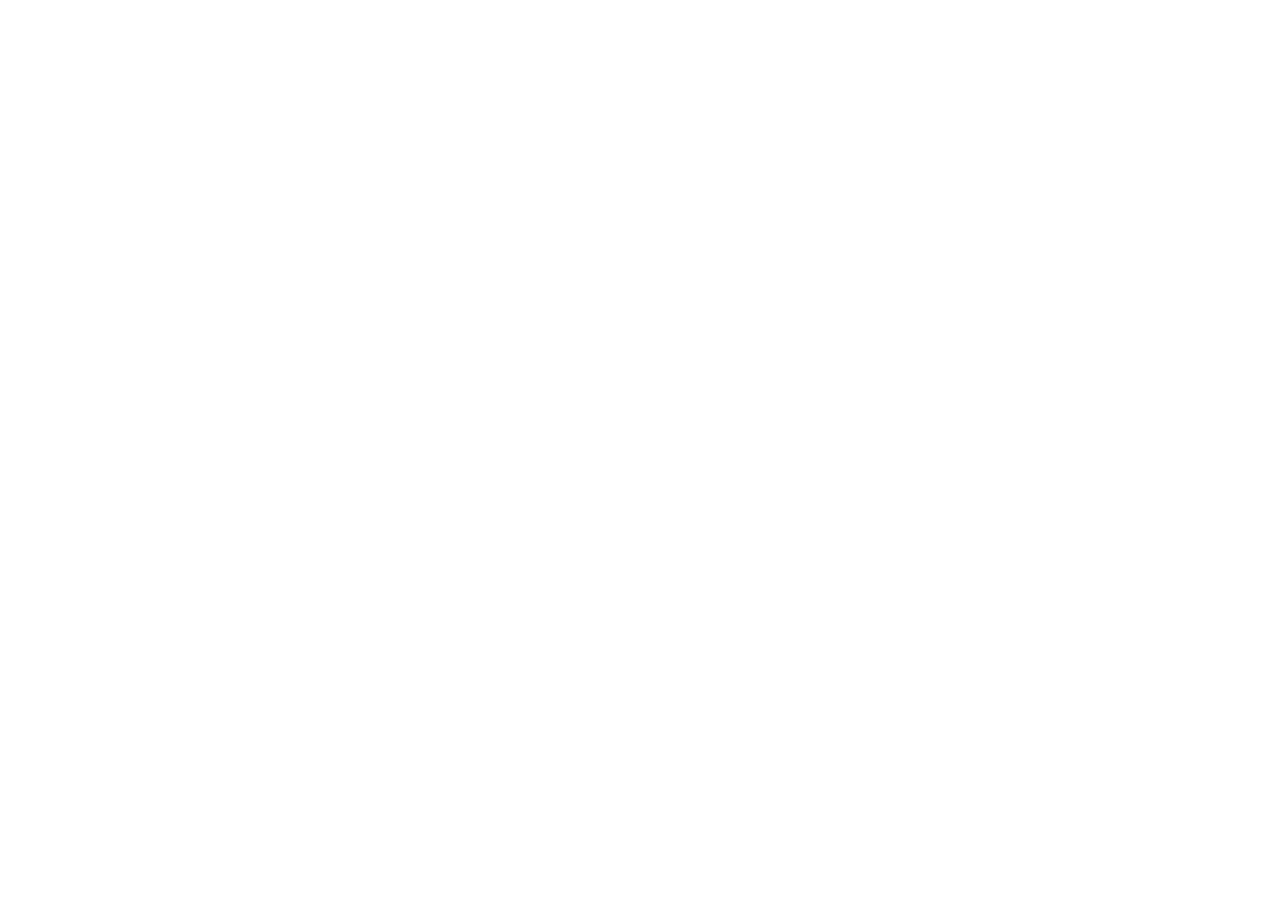
==== index.html @ f035b3a7 "adding initial files" ====
<!DOCTYPE html>
<html lang="pt-BR">
<head>
    <meta charset="UTF-8">
    <meta name="viewport" content="width=device-width, initial-scale=1.0">

    <title>Clínica Estética - Buritis, Belo Horizonte | Espaço Beleza Buritis</title>
    <meta name="description" content="Clínica Estética no Buritis, Belo Horizonte. Limpeza de pele, drenagem linfática, microagulhamento e mais. Agende pelo Whatsapp: (31) 91234-5678">
    <meta name="robots" content="index, follow">
    <link rel="canonical" href="https://danielfprocha.github.io/site-clinica/">

    <meta property="og:title" content="Clínica Estética - Buritis, Belo Horizonte | Espaço Beleza Buritis">
    <meta property="og:description" content="Clínica Estética no Buritis, Belo Horizonte. Tratamentos estéticos faciais e corporais com excelência. Agende pelo Whatsapp: (31) 91234-5678.">
    <meta property="og:image" content="https://danielfprocha.github.io/site-clinica/og-image.jpg">
    <meta property="og:url" content="https://danielfprocha.github.io/site-clinica/">
    <meta property="og:type" content="website">
    <meta property="og:locale" content="pt_BR">

    <script type="application/ld+json">
        {
            "@context": "https://schema.org",
            "@type": "BeautySalon",
            "name": "Espaço Beleza Buritis",
            "description": "Clínica Estética no Buritis",
            "url": "https://danielfprocha.github.io/site-clinica/",
            "telephone": "+5531912345678",
            "priceRange": "$$",
            "image": "https://danielfprocha.github.io/site-costureira/og-image.jpg",
            "address": {
            "@type": "PostalAddress",
            "streetAddress": "Av. Professor Mário Werneck, 1685",
            "addressLocality": "Belo Horizonte",
            "addressRegion": "MG",
            "postalCode": "30455-610",
            "addressCountry": "BR"
            },
            "geo": {
            "@type": "GeoCoordinates",
            "latitude": -19.969974157436212,
            "longitude": -43.964984991623794
            },
            "openingHoursSpecification": [
            {
                "@type": "OpeningHoursSpecification",
                "dayOfWeek": ["Monday","Tuesday","Wednesday","Thursday","Friday"],
                "opens": "09:00",
                "closes": "18:00"
            },
            {
                "@type": "OpeningHoursSpecification",
                "dayOfWeek": ["Saturday"],
                "opens": "09:00",
                "closes": "13:00"
            }
            ],
            "areaServed": {
            "@type": "Place",
            "name": "Buritis, Belo Horizonte, MG"
            },
            "serviceType": ["Fazer Bainha", "Remendar", "Apertar/Alargar", "Trocar Zíper"]
        }
    </script>

    <link rel="stylesheet" href="./css/style.css">
    <link rel="shortcut icon" href="images/geral/favicon-site-costureira.png" type="image/x-icon">
</head>
<body>
    
</body>
</html>
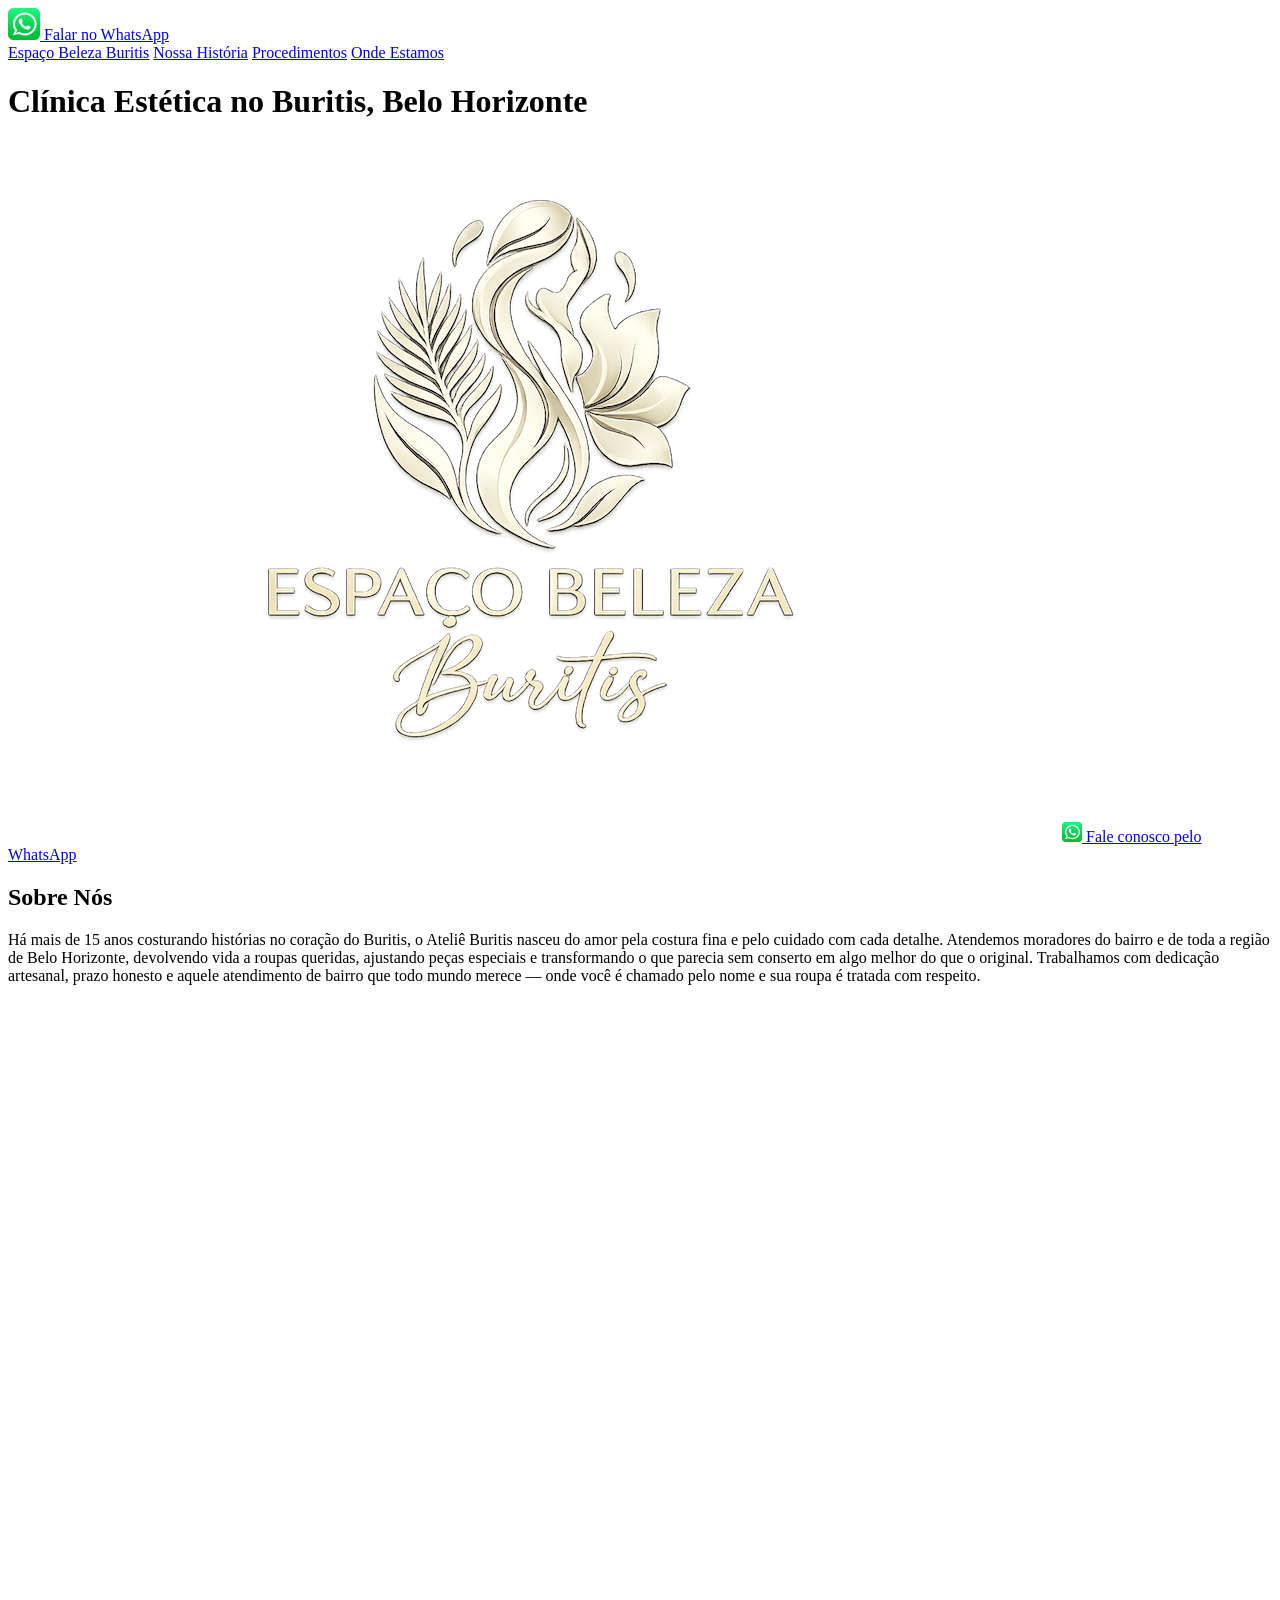
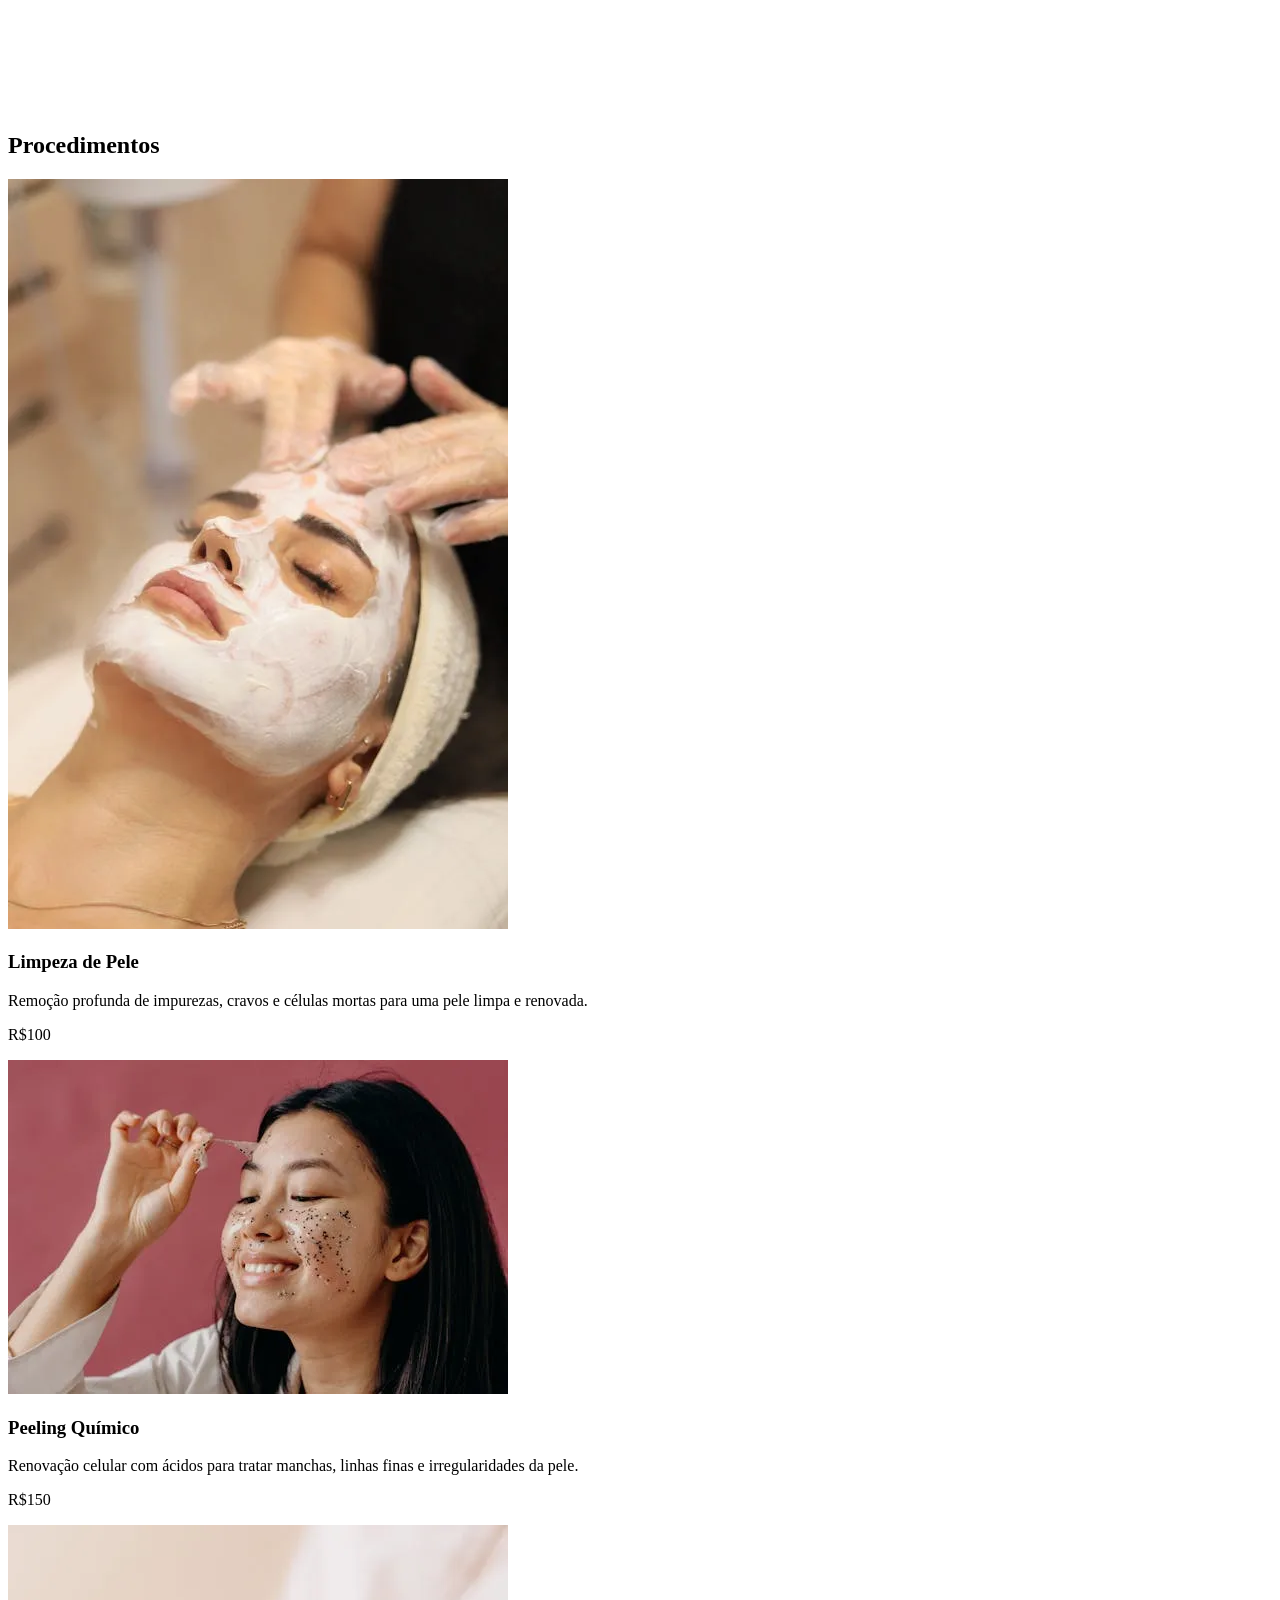
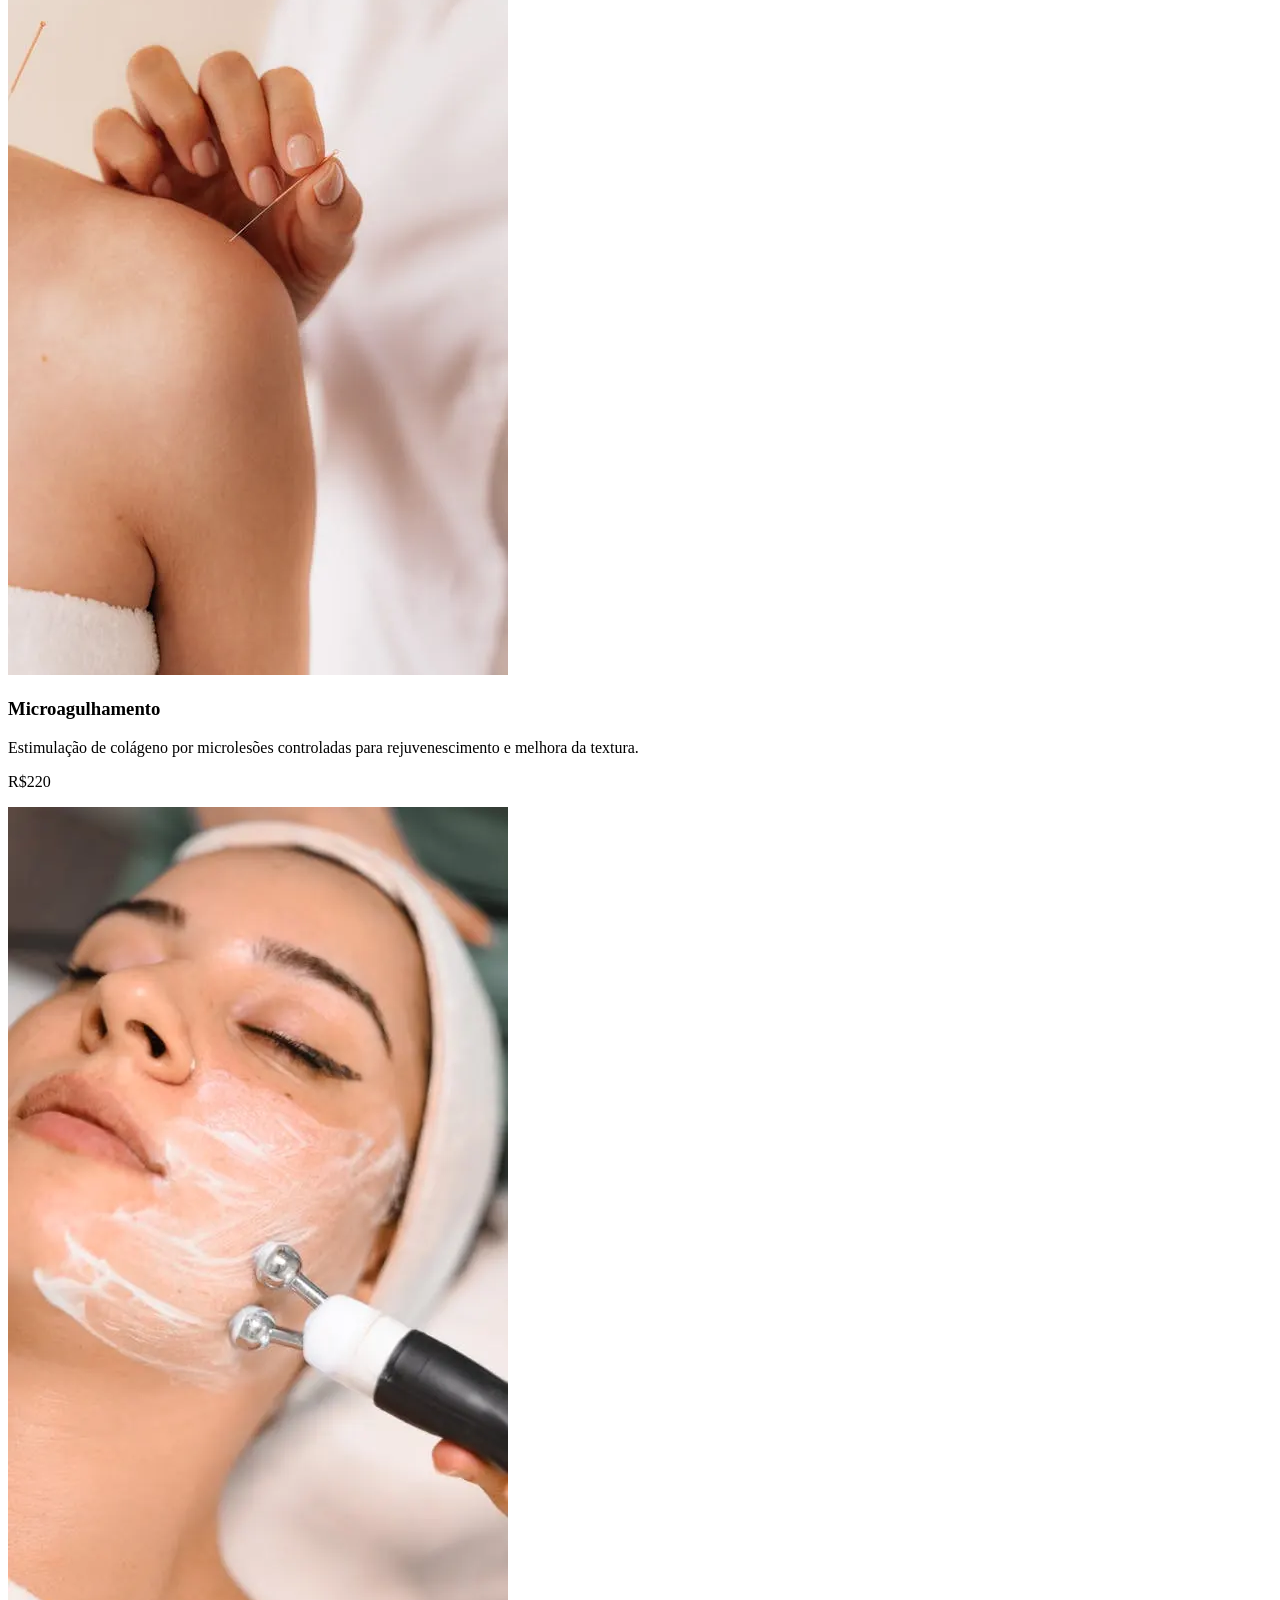
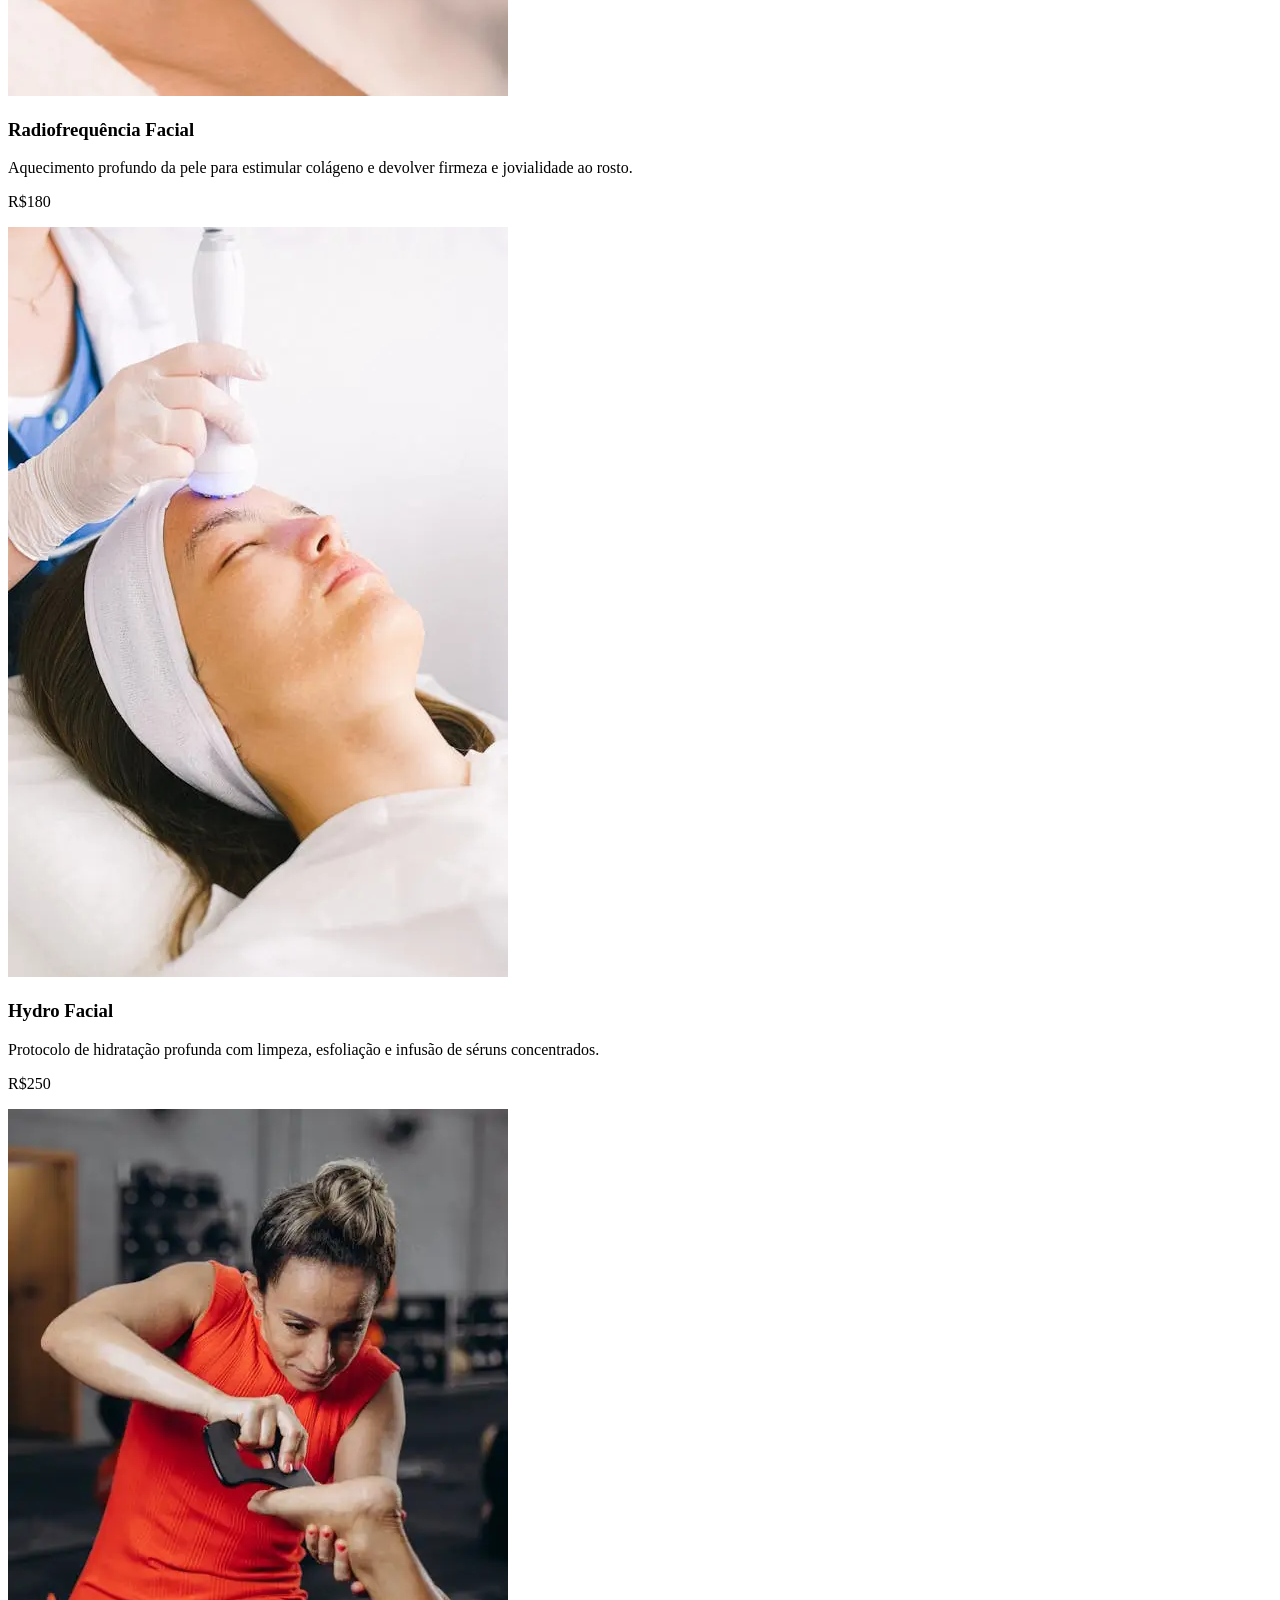
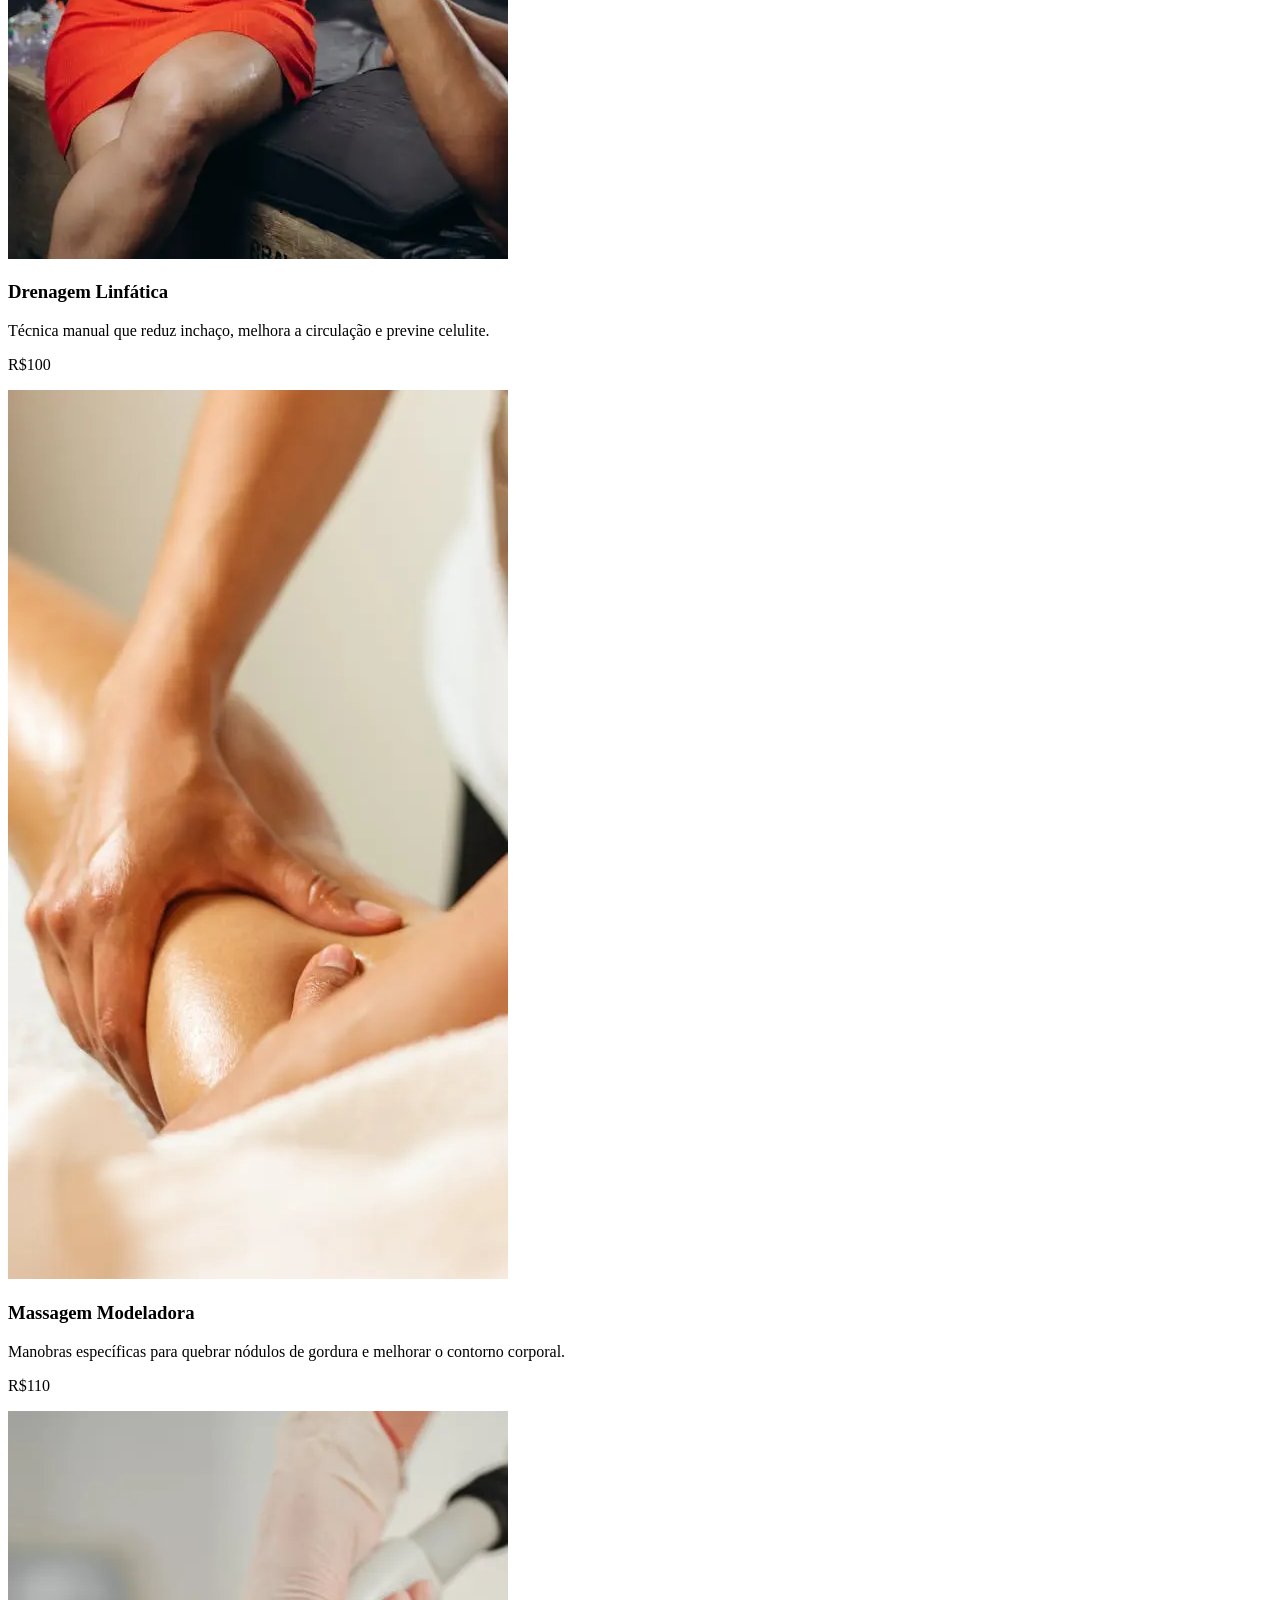
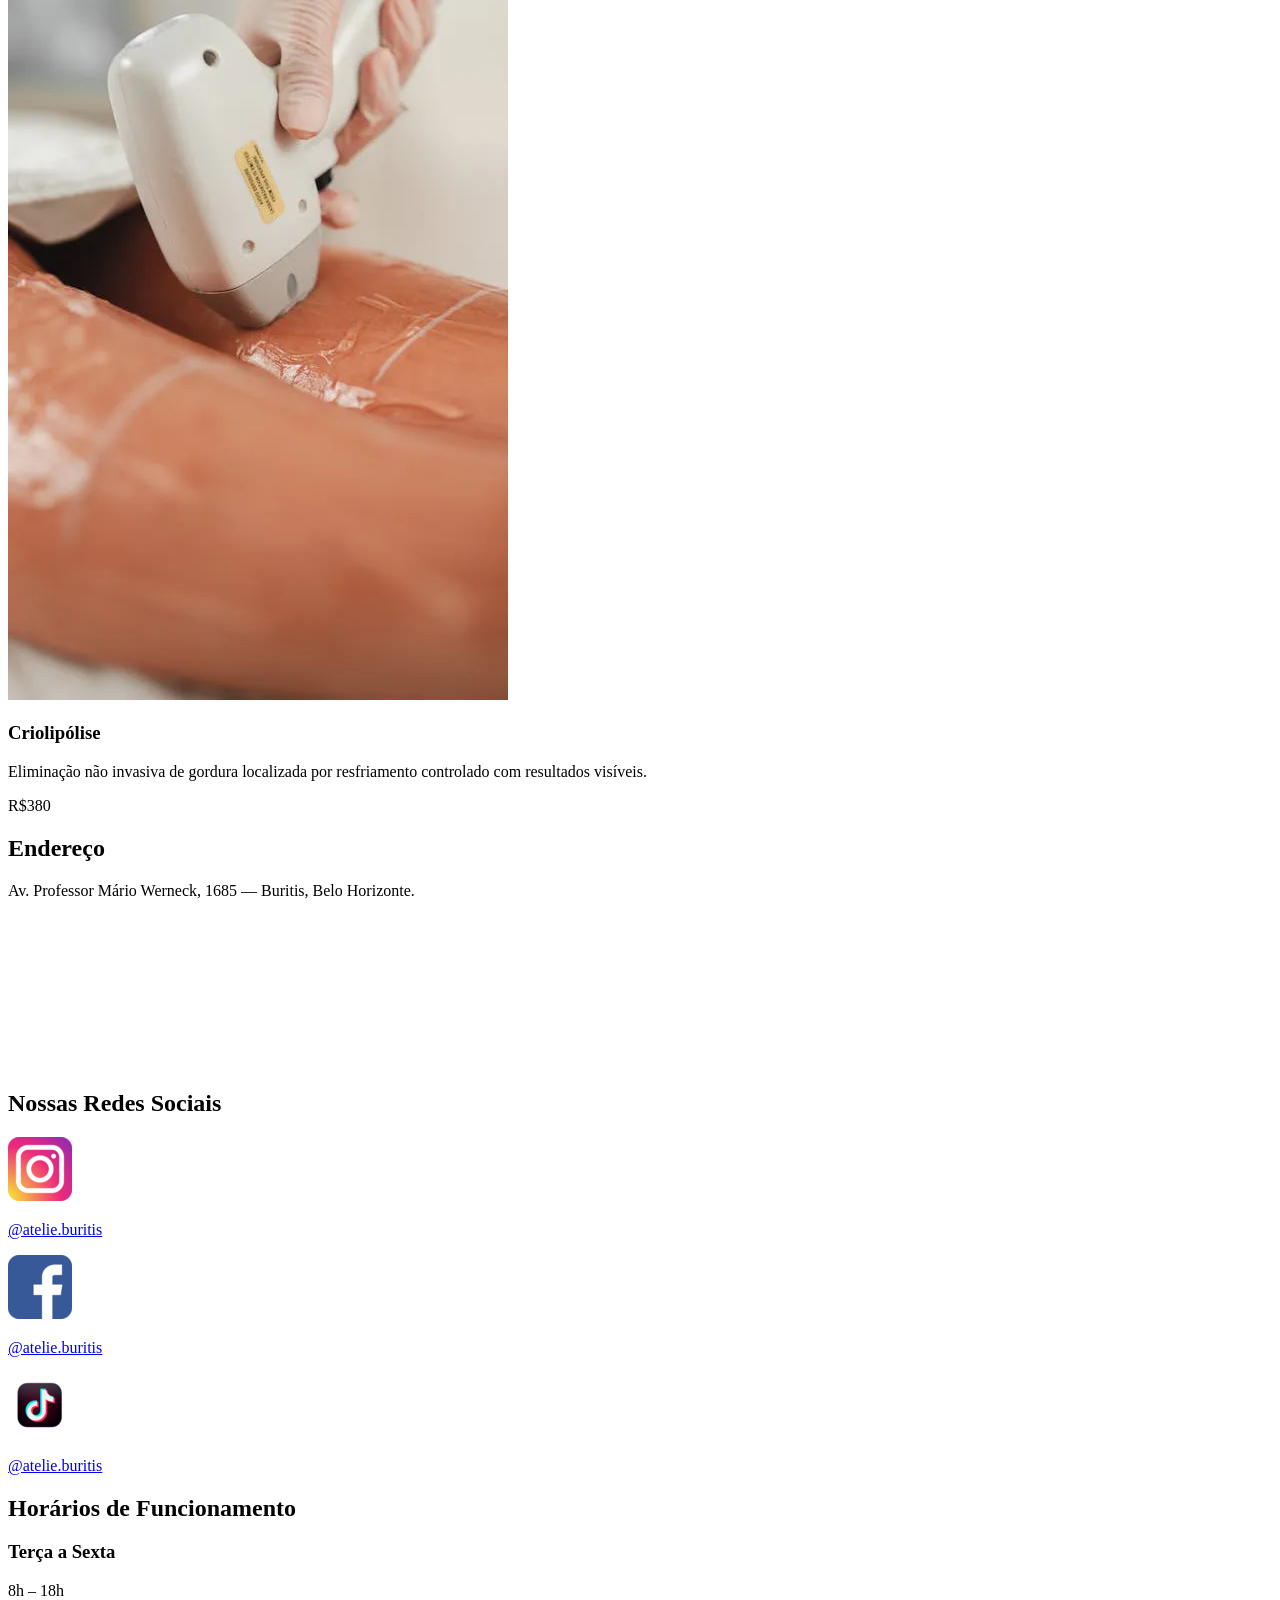
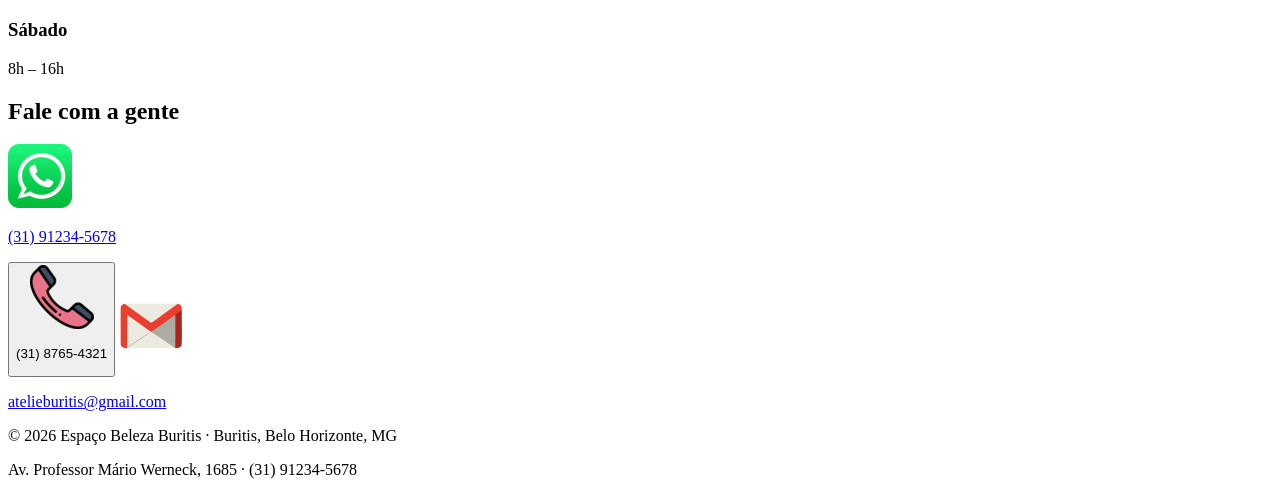
==== commit bc826eb8: "adding scructural HTML and CSS colors, fonts, shadows and borders" ====
--- a/index.html
+++ b/index.html
@@ -25,7 +25,7 @@
             "url": "https://danielfprocha.github.io/site-clinica/",
             "telephone": "+5531912345678",
             "priceRange": "$$",
-            "image": "https://danielfprocha.github.io/site-costureira/og-image.jpg",
+            "image": "https://danielfprocha.github.io/site-clinica/og-image.jpg",
             "address": {
             "@type": "PostalAddress",
             "streetAddress": "Av. Professor Mário Werneck, 1685",
@@ -42,29 +42,234 @@
             "openingHoursSpecification": [
             {
                 "@type": "OpeningHoursSpecification",
-                "dayOfWeek": ["Monday","Tuesday","Wednesday","Thursday","Friday"],
-                "opens": "09:00",
+                "dayOfWeek": ["Tuesday","Wednesday","Thursday","Friday"],
+                "opens": "08:00",
                 "closes": "18:00"
             },
             {
                 "@type": "OpeningHoursSpecification",
                 "dayOfWeek": ["Saturday"],
-                "opens": "09:00",
-                "closes": "13:00"
+                "opens": "08:00",
+                "closes": "16:00"
             }
             ],
             "areaServed": {
             "@type": "Place",
             "name": "Buritis, Belo Horizonte, MG"
             },
-            "serviceType": ["Fazer Bainha", "Remendar", "Apertar/Alargar", "Trocar Zíper"]
+            "serviceType": ["Limpeza de Pele", "Peeling Químico", "Microagulhamento", "Radiofrequência Facial", "Hydra Facial", "Drenagem Linfática", "Massagem Modeladora", "Criolipólise"]
         }
     </script>
 
     <link rel="stylesheet" href="./css/style.css">
-    <link rel="shortcut icon" href="images/geral/favicon-site-costureira.png" type="image/x-icon">
+    <link rel="shortcut icon" href="images/geral/favicon-site-clinica.png" type="image/x-icon">
 </head>
 <body>
-    
+    <!-- Botão whatsapp fixo -->
+    <a class="whatsapp-float" href="https://wa.me/5531912345678?text=Olá%2C%20vim%20pelo%20site!" target="_blank" rel="noopener noreferrer" aria-label="Mandar mensagem pelo WhatsApp">
+        <img src="images/geral/icone-whatsapp.png" alt="WhatsApp" width="32" height="32">
+        Falar no WhatsApp
+    </a>
+
+    <!-- Navegação fixa -->
+    <nav>
+        <span><a href="#">Espaço Beleza Buritis</a></span>
+        <a href="#sobre" id="historia" class="link-nav">Nossa História</a>
+        <a href="#servicos" class="link-nav">Procedimentos</a>
+        <a href="#localizacao" class="link-nav">Onde Estamos</a>
+    </nav>
+
+    <!-- 1. Hero -->
+    <header>
+        <h1>Clínica Estética no Buritis, Belo Horizonte</h1>
+        <img src="images/geral/logo-clinica.png" alt="Logo da clínica Espaço Beleza Buritis" width="1050" height="700">
+        <a class="header-whatsapp" href="https://wa.me/5531912345678?text=Olá%2C%20vim%20pelo%20site!" target="_blank" rel="noopener noreferrer">
+            <img src="images/geral/icone-whatsapp.png" alt="Ícone Whatsapp" width="20" height="20">
+            Fale conosco pelo WhatsApp
+        </a>
+    </header>
+
+    <main>
+        <!-- 2. Sobre nós -->
+        <section id="sobre">
+            <h2>Sobre Nós</h2>
+            <p>Há mais de 15 anos costurando histórias no coração do Buritis, o Ateliê Buritis nasceu do amor pela costura fina e pelo cuidado com cada detalhe. Atendemos moradores do bairro e de toda a região de Belo Horizonte, devolvendo vida a roupas queridas, ajustando peças especiais e transformando o que parecia sem conserto em algo melhor do que o original. Trabalhamos com dedicação artesanal, prazo honesto e aquele atendimento de bairro que todo mundo merece — onde você é chamado pelo nome e sua roupa é tratada com respeito.</p>
+
+            <!-- Vídeo -->
+            <div style="padding:56.25% 0 0 0;position:relative;"><iframe src="https://player.vimeo.com/video/1191357881?badge=0&amp;autopause=0&amp;player_id=0&amp;app_id=58479&amp;muted=1" frameborder="0" allow="autoplay; fullscreen; picture-in-picture; clipboard-write; encrypted-media; web-share" referrerpolicy="strict-origin-when-cross-origin" style="position:absolute;top:0;left:0;width:100%;height:100%;" title="Espaço Beleza Buritis - Conheça nossa clínica!"></iframe></div><script src="https://player.vimeo.com/api/player.js"></script>
+
+            <!-- Imagens -->
+            
+        </section>
+
+        <!-- 3. Procedimentos -->
+        <section id="procedimentos">
+            <div id="procedimentos-box">
+                <h2>Procedimentos</h2>
+                <div id="procedimentos-grid">
+                    <!-- Procedimento 1 -->
+                    <div class="procedimento">
+                        <img src="images/servicos/limpeza-de-pele.webp" alt="Procedimento de limpeza de pele" width="500" height="750" loading="lazy">
+                        <div class="procedimento-conteudo">
+                            <h3>Limpeza de Pele</h3>
+                            <p>Remoção profunda de impurezas, cravos e células mortas para uma pele limpa e renovada.</p>
+                            <p>R$100</p>
+                        </div>
+                    </div>
+
+                    <!-- Procedimento 2 -->
+                    <div class="procedimento">
+                        <img src="images/servicos/peeling.webp" alt="Procedimento de peeling químico" width="500" height="334" loading="lazy">
+                        <div class="procedimento-conteudo">
+                            <h3>Peeling Químico</h3>
+                            <p>Renovação celular com ácidos para tratar manchas, linhas finas e irregularidades da pele.</p>
+                            <p>R$150</p>
+                        </div>
+                    </div>
+
+                    <!-- Procedimento 3 -->
+                    <div class="procedimento">
+                        <img src="images/servicos/microagulhamento.webp" alt="Procedimento de microagulhamento" width="500" height="750" loading="lazy">
+                        <div class="procedimento-conteudo">
+                            <h3>Microagulhamento</h3>
+                            <p>Estimulação de colágeno por microlesões controladas para rejuvenescimento e melhora da textura.</p>
+                            <p>R$220</p>
+                        </div>
+                    </div>
+
+                    <!-- Procedimento 4 -->
+                    <div class="procedimento">
+                        <img src="images/servicos/radiofrequencia-facial.webp" alt="Procedimento de radiofrequência facial" width="500" height="889" loading="lazy">
+                        <div class="procedimento-conteudo">
+                            <h3>Radiofrequência Facial</h3>
+                            <p>Aquecimento profundo da pele para estimular colágeno e devolver firmeza e jovialidade ao rosto.</p>
+                            <p>R$180</p>
+                        </div>
+                    </div>
+
+                    <!-- Procedimento 5 -->
+                    <div class="procedimento">
+                        <img src="images/servicos/hydra-facial.webp" alt="Procedimento de hydra facial" width="500" height="750" loading="lazy">
+                        <div class="procedimento-conteudo">
+                            <h3>Hydro Facial</h3>
+                            <p>Protocolo de hidratação profunda com limpeza, esfoliação e infusão de séruns concentrados.</p>
+                            <p>R$250</p>
+                        </div>
+                    </div>
+
+                    <!-- Procedimento 6 -->
+                    <div class="procedimento">
+                        <img src="images/servicos/drenagem-linfatica.webp" alt="Procedimento de drenagem linfática" width="500" height="750" loading="lazy">
+                        <div class="procedimento-conteudo">
+                            <h3>Drenagem Linfática</h3>
+                            <p>Técnica manual que reduz inchaço, melhora a circulação e previne celulite.</p>
+                            <p>R$100</p>
+                        </div>
+                    </div>
+
+                    <!-- Procedimento 7 -->
+                    <div class="procedimento">
+                        <img src="images/servicos/massagem-modeladora.webp" alt="Procedimento de massagem modeladora" width="500" height="889" loading="lazy">
+                        <div class="procedimento-conteudo">
+                            <h3>Massagem Modeladora</h3>
+                            <p>Manobras específicas para quebrar nódulos de gordura e melhorar o contorno corporal.</p>
+                            <p>R$110</p>
+                        </div>
+                    </div>
+
+                    <!-- Procedimento 8 -->
+                    <div class="procedimento">
+                        <img src="images/servicos/criolipolise.webp" alt="Procedimento de criolipólise" width="500" height="889" loading="lazy">
+                        <div class="procedimento-conteudo">
+                            <h3>Criolipólise</h3>
+                            <p>Eliminação não invasiva de gordura localizada por resfriamento controlado com resultados visíveis.</p>
+                            <p>R$380</p>
+                        </div>
+                    </div>
+                </div>
+            </div>
+        </section>
+
+        <!-- 4. Localização + Horários + Contato + Redes Sociais -->
+        <section id="localizacao">
+            <div id="localizacao-grid">
+
+                <!-- Coluna Esquerda: Localização + Redes Sociais -->
+                <div id="coluna-esquerda">
+
+                    <!-- Localização -->
+                    <div id="endereco">
+                        <h2>Endereço</h2>
+                            <p>Av. Professor Mário Werneck, 1685 — Buritis, Belo Horizonte.</p>
+                            <iframe src="https://www.google.com/maps/embed?pb=!1m18!1m12!1m3!1d15000.049582396745!2d-43.972280600000005!3d-19.965980950000002!2m3!1f0!2f0!3f0!3m2!1i1024!2i768!4f13.1!3m3!1m2!1s0xa697ddc6218b83%3A0xa5b5ebb9c4d6cb64!2sUniBH%20-%20Campus%20Buritis!5e0!3m2!1spt-BR!2sbr!4v1777835594211!5m2!1spt-BR!2sbr" style="border:0;" allowfullscreen loading="lazy" referrerpolicy="no-referrer-when-downgrade" title="Localização do Ateliê Buritis no Google Maps"></iframe>
+                    </div>
+
+                    <!-- Redes Sociais -->
+                    <div id="redes-sociais">
+                        <h2>Nossas Redes Sociais</h2>
+                        <div id="redes-grid">
+                            <a href="https://www.instagram.com/instagram/" class="rede-item" target="_blank" rel="noopener noreferrer">
+                                <img src="images/geral/icone-instagram.png" alt="Ícone Instagram">
+                                <p>@atelie.buritis</p>
+                            </a>
+
+                            <a href="https://www.facebook.com/facebookBrasil" class="rede-item" target="_blank" rel="noopener noreferrer">
+                                <img src="images/geral/icone-facebook.png" alt="Ícone Facebook">
+                                <p>@atelie.buritis</p>
+                            </a>
+
+                            <a href="https://www.tiktok.com/@tiktok?lang=pt-BR" class="rede-item" target="_blank" rel="noopener noreferrer">
+                                <img src="images/geral/icone-tiktok.png" alt="Ícone Tiktok">
+                                <p>@atelie.buritis</p>
+                            </a>
+                        </div>
+                    </div>
+                </div>
+
+                <!-- Coluna Direita: Horários + Contato -->
+                <div id="coluna-direita">
+
+                    <!-- Horários -->
+                    <div id="horarios">
+                        <h2>Horários de Funcionamento</h2>
+                        <h3>Terça a Sexta</h3>
+                        <p>8h – 18h</p>
+                        <h3>Sábado</h3>
+                        <p>8h – 16h</p>
+                    </div>
+
+                    <!-- Contato -->
+                    <div id="contato">
+                        <h2>Fale com a gente</h2>
+                        <a href="https://wa.me/5531998119367?text=Olá%2C%20vim%20pelo%20site!" target="_blank" rel="noopener noreferrer" class="contato-item">
+                            <img src="images/geral/icone-whatsapp.png" alt="Ícone WhatsApp">
+                            <p>(31) 91234-5678</p>
+                        </a>
+
+                        <button class="contato-item" onclick="copiarTelefone(this)">
+                            <img src="images/geral/icone-telefone-fixo.png" alt="Ícone Telefone Fixo">
+                            <p>(31) 8765-4321</p>
+                        </button>
+
+                        <a href="mailto:atelieburitis@gmail.com" class="contato-item">
+                            <img src="images/geral/icone-gmail.png" alt="Ícone Gmail">
+                            <p>atelieburitis@gmail.com</p>
+                        </a>
+                    </div>
+                </div>
+            </div>
+        </section>
+
+        <!-- 5. Avaliações do Google -->
+        <section id="avaliacoes">
+
+        </section>
+    </main>
+
+    <!-- 6. Footer -->
+    <footer>
+        <p>© 2026 Espaço Beleza Buritis · Buritis, Belo Horizonte, MG</p>
+        <p>Av. Professor Mário Werneck, 1685 · (31) 91234-5678</p>
+    </footer>
 </body>
 </html>
--- a/css/style.css
+++ b/css/style.css
@@ -0,0 +1,39 @@
+@charset "UTF-8";
+
+@font-face {
+    font-family: 'Beauty Handwriting';
+    src: url(../fonts/BeautyHandwriting-Regular.woff2) format('woff2');
+    font-weight: normal;
+    font-style: normal;
+    font-display: swap;
+}
+
+@import url('https://fonts.googleapis.com/css2?family=Cormorant+Garamond:ital,wght@0,300..700;1,300..700&family=Cormorant+SC:wght@300;400;500;600;700&family=DM+Sans:ital,opsz,wght@0,9..40,100..1000;1,9..40,100..1000&display=swap');
+
+:root {
+    --cor-principal: #d4557f;
+    --cor-fundo-site: #faf7f5;
+    --cor-fundo-primario: #f2e9e8;
+    --cor-fundo-alternativo: #f4ede8;
+    --cor-texto-suave: #635f5e;
+    --cor-texto-forte: #171717;
+    --cor-hover: #3a3534;
+    --cor-active: #000;
+    --cor-div-hover: #f2e9e83f;
+    --cor-borda: #f2c1b6;
+    --cor-whatsapp: #25D366;
+    --cor-texto-whatsapp: #fff;
+
+    --fonte-arte: 'Beauty Handwriting', Times, serif;
+    --fonte-titulo: 'Cormorant Garamond', Georgia, serif;
+    --fonte-texto: 'DM Sans', Arial, sans-serif;
+
+    --sombra: 0 2px 16px rgba(44, 36, 22, 0.08);
+    --sombra-whatsapp: 0 4px 20px rgba(13, 212, 86, 0.35);
+
+    --borda-p: 7px;
+    --borda-m: 15px;
+    --borda-g: 25px;
+}
+
+
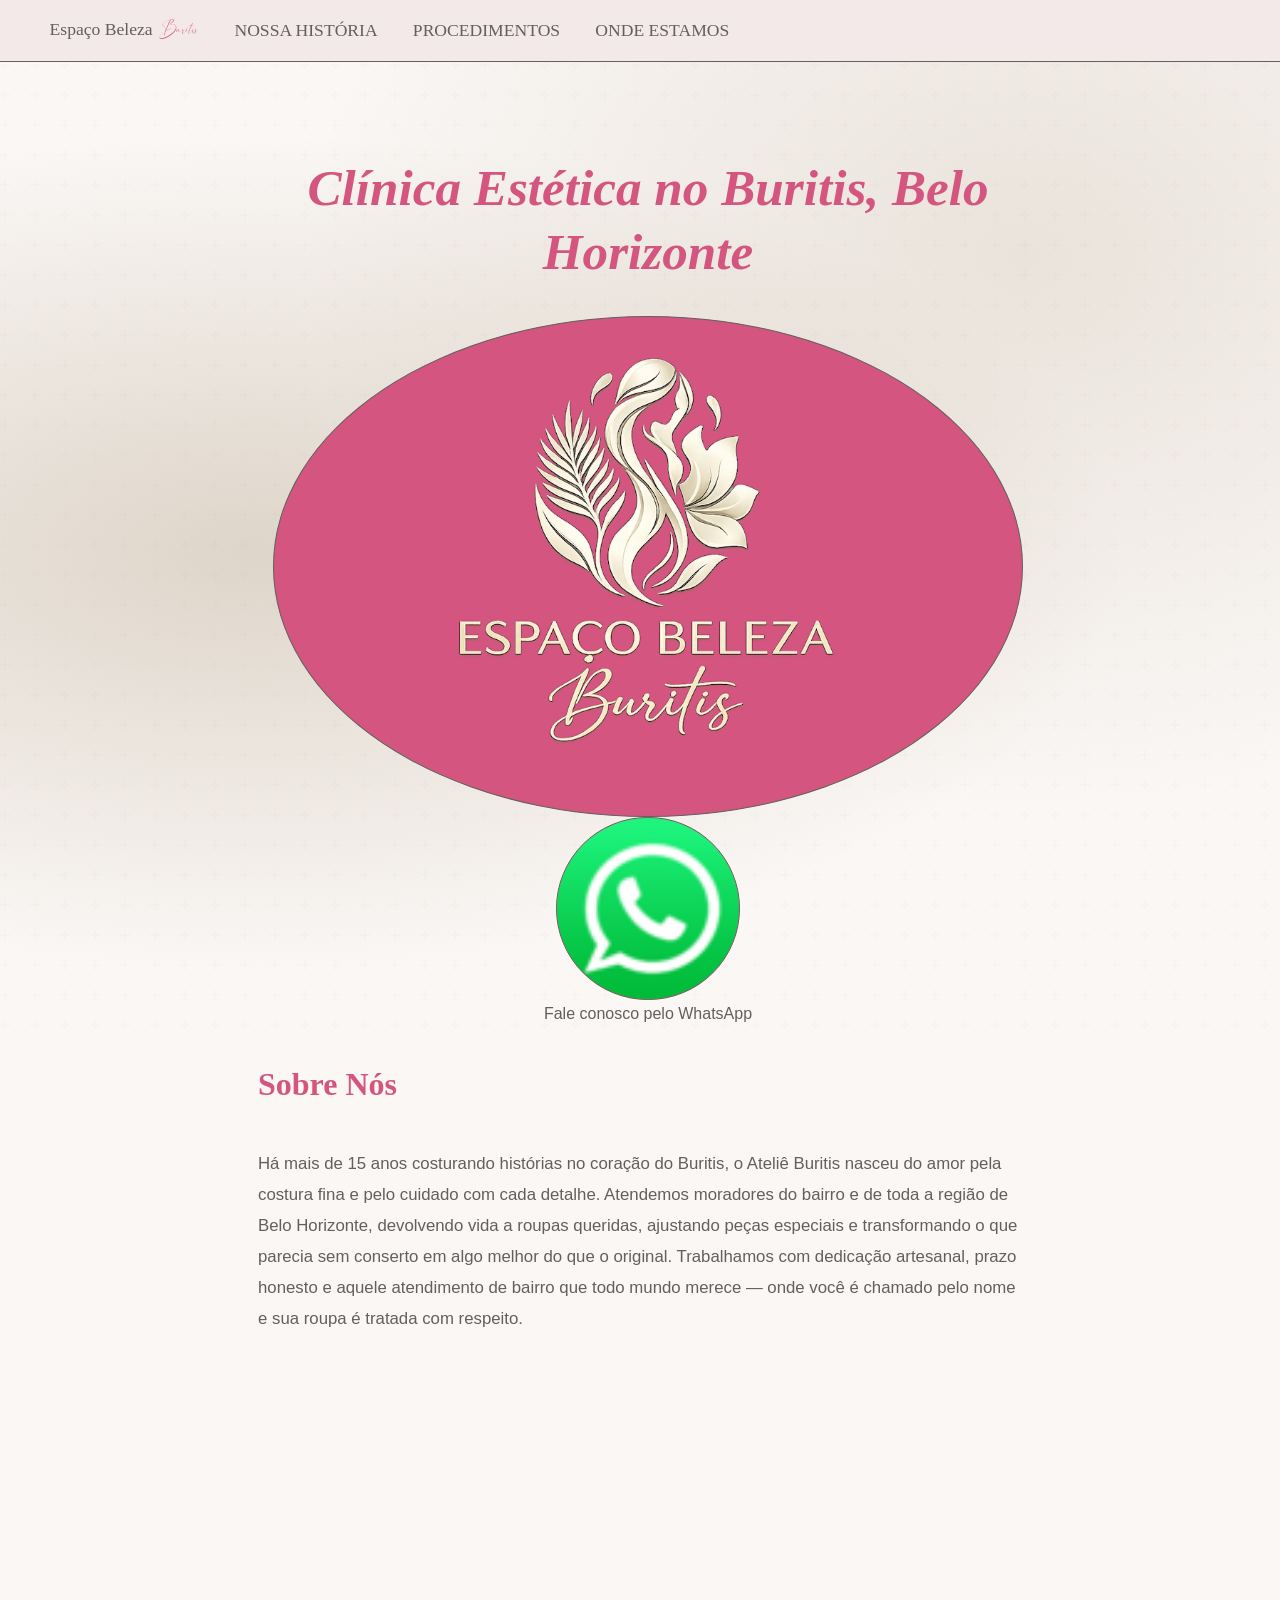
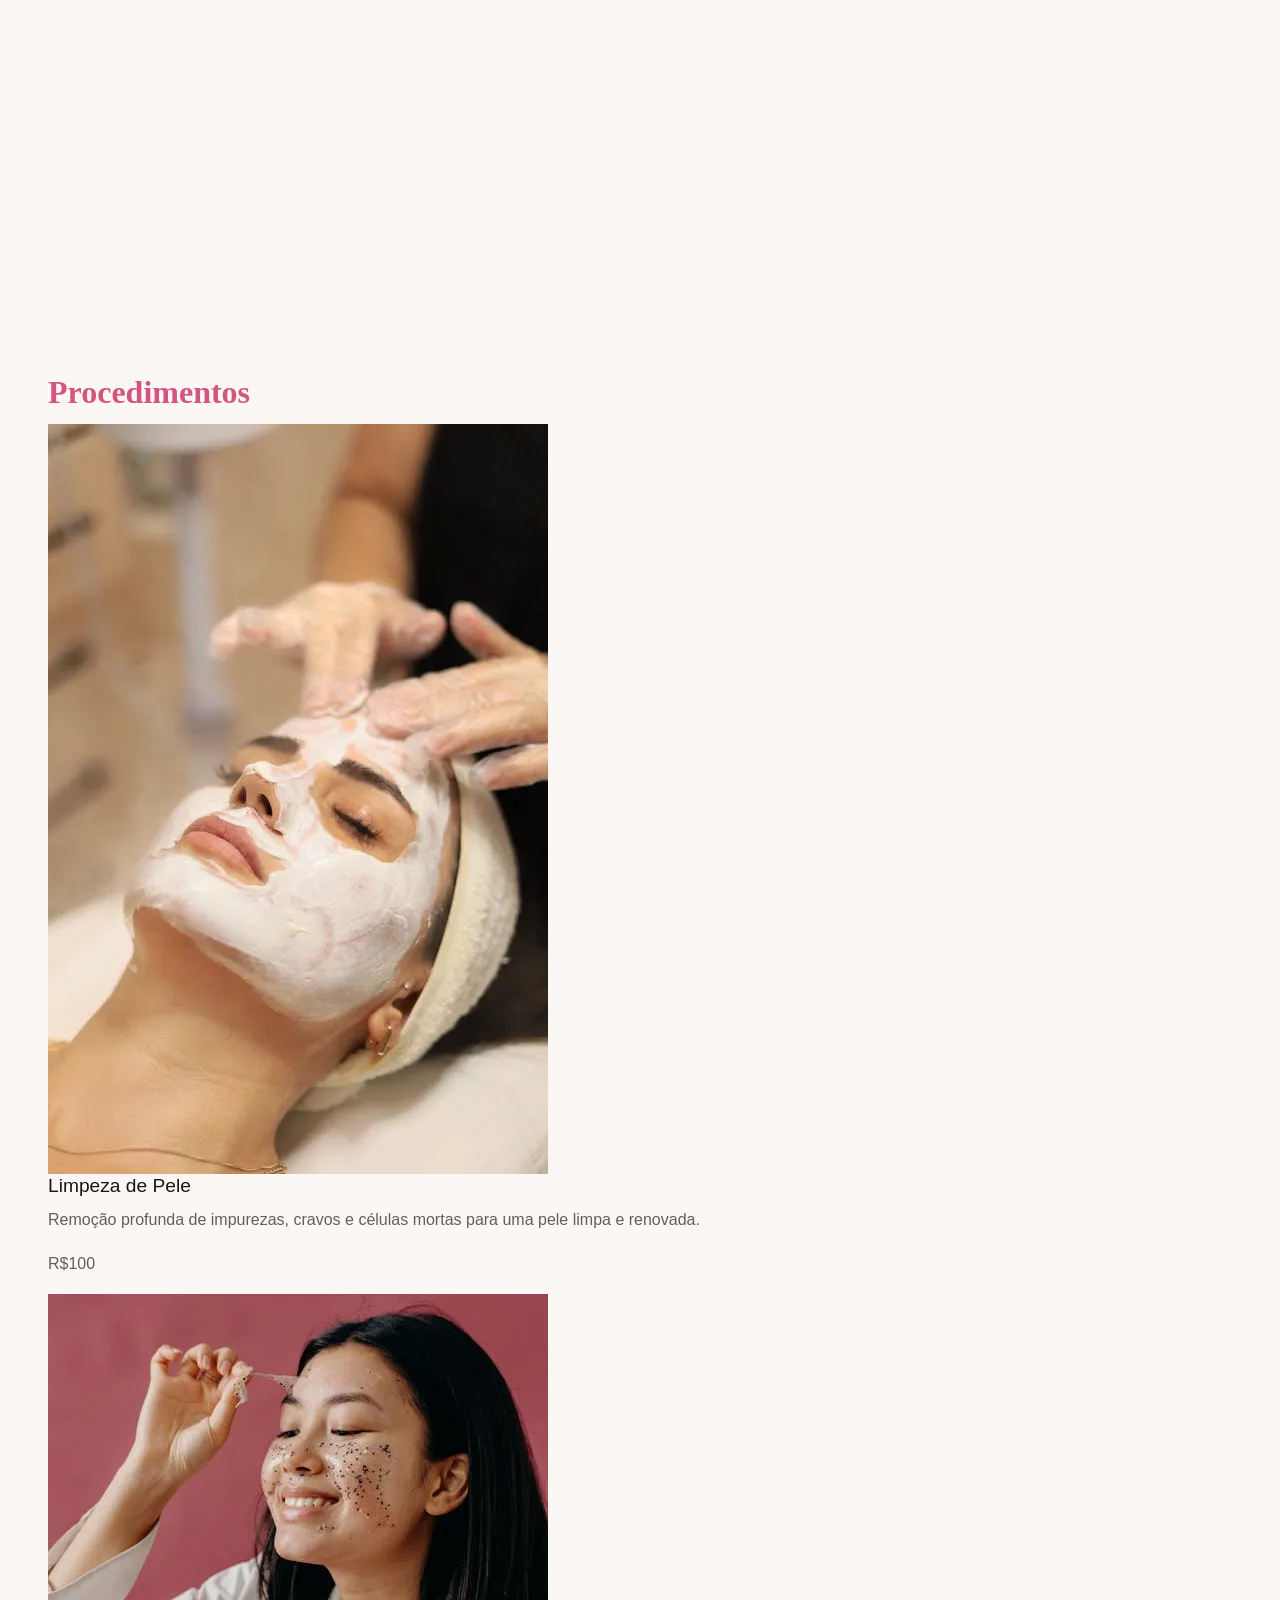
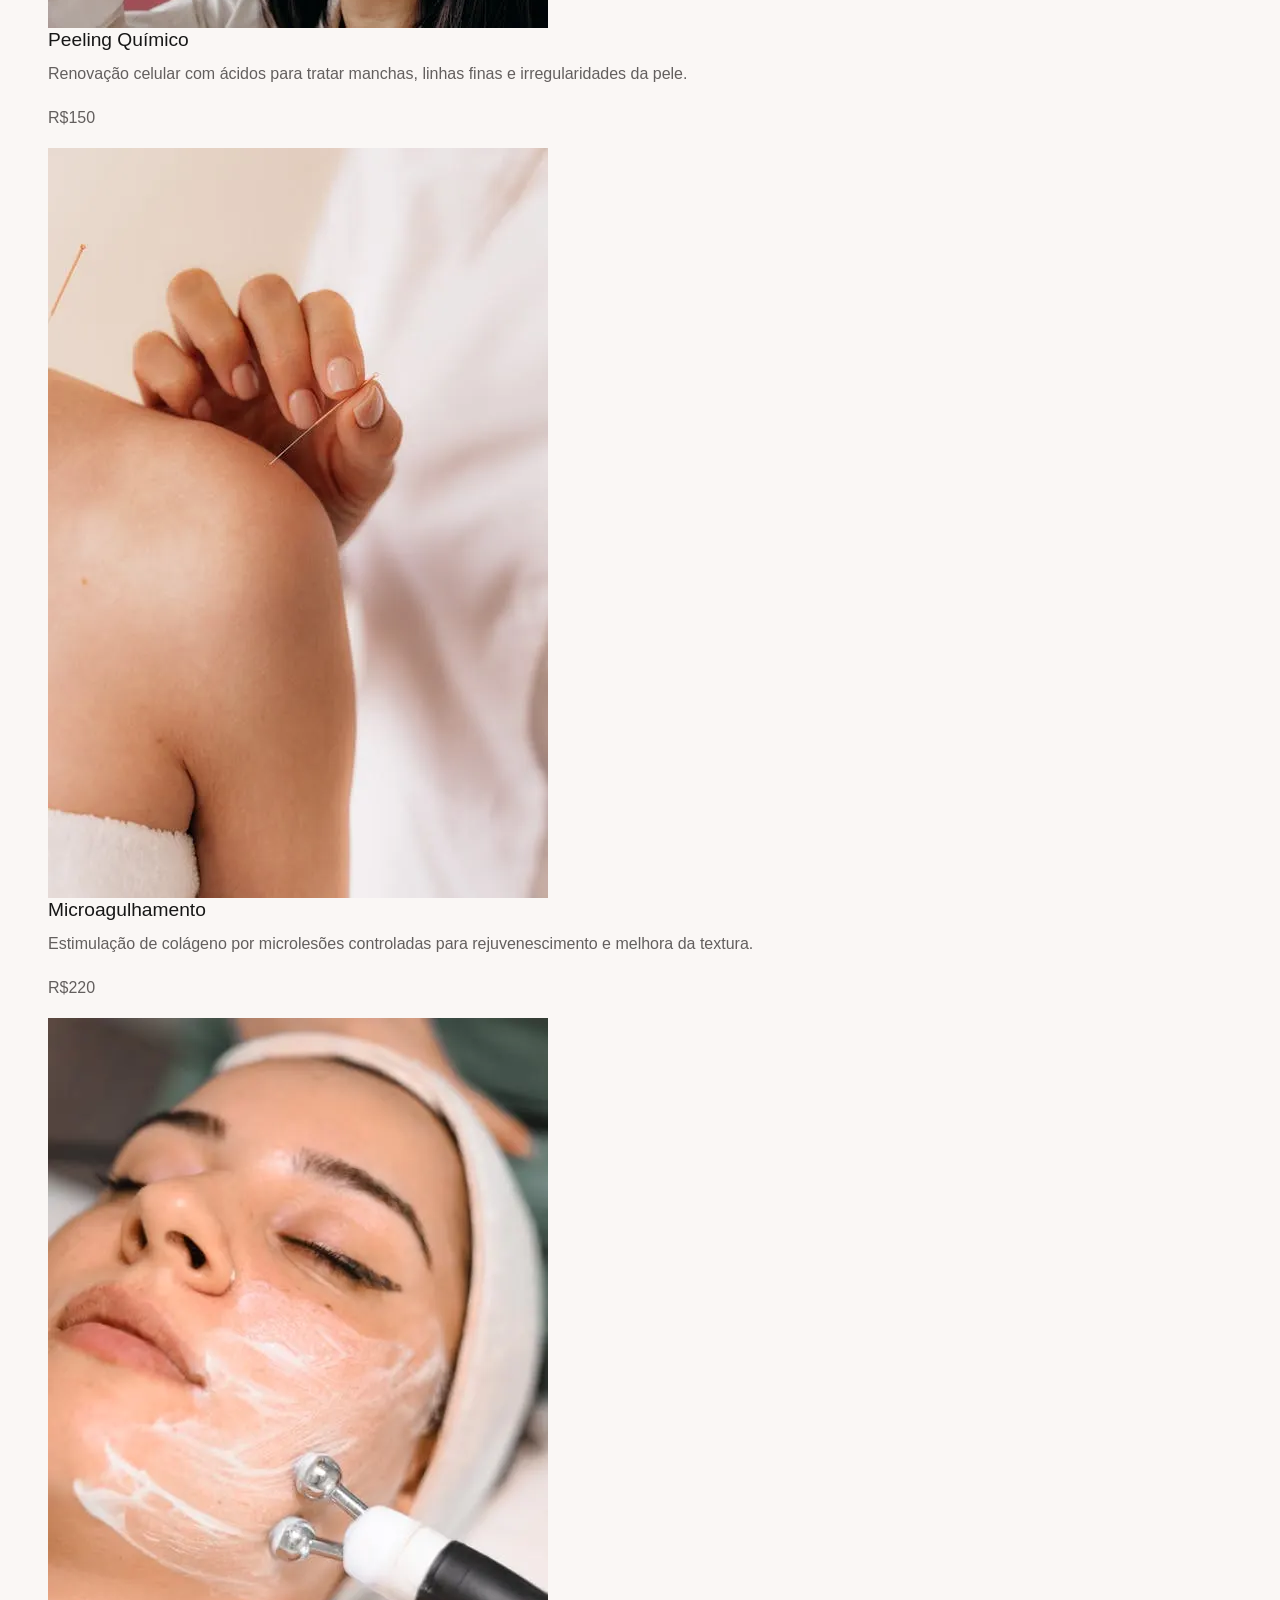
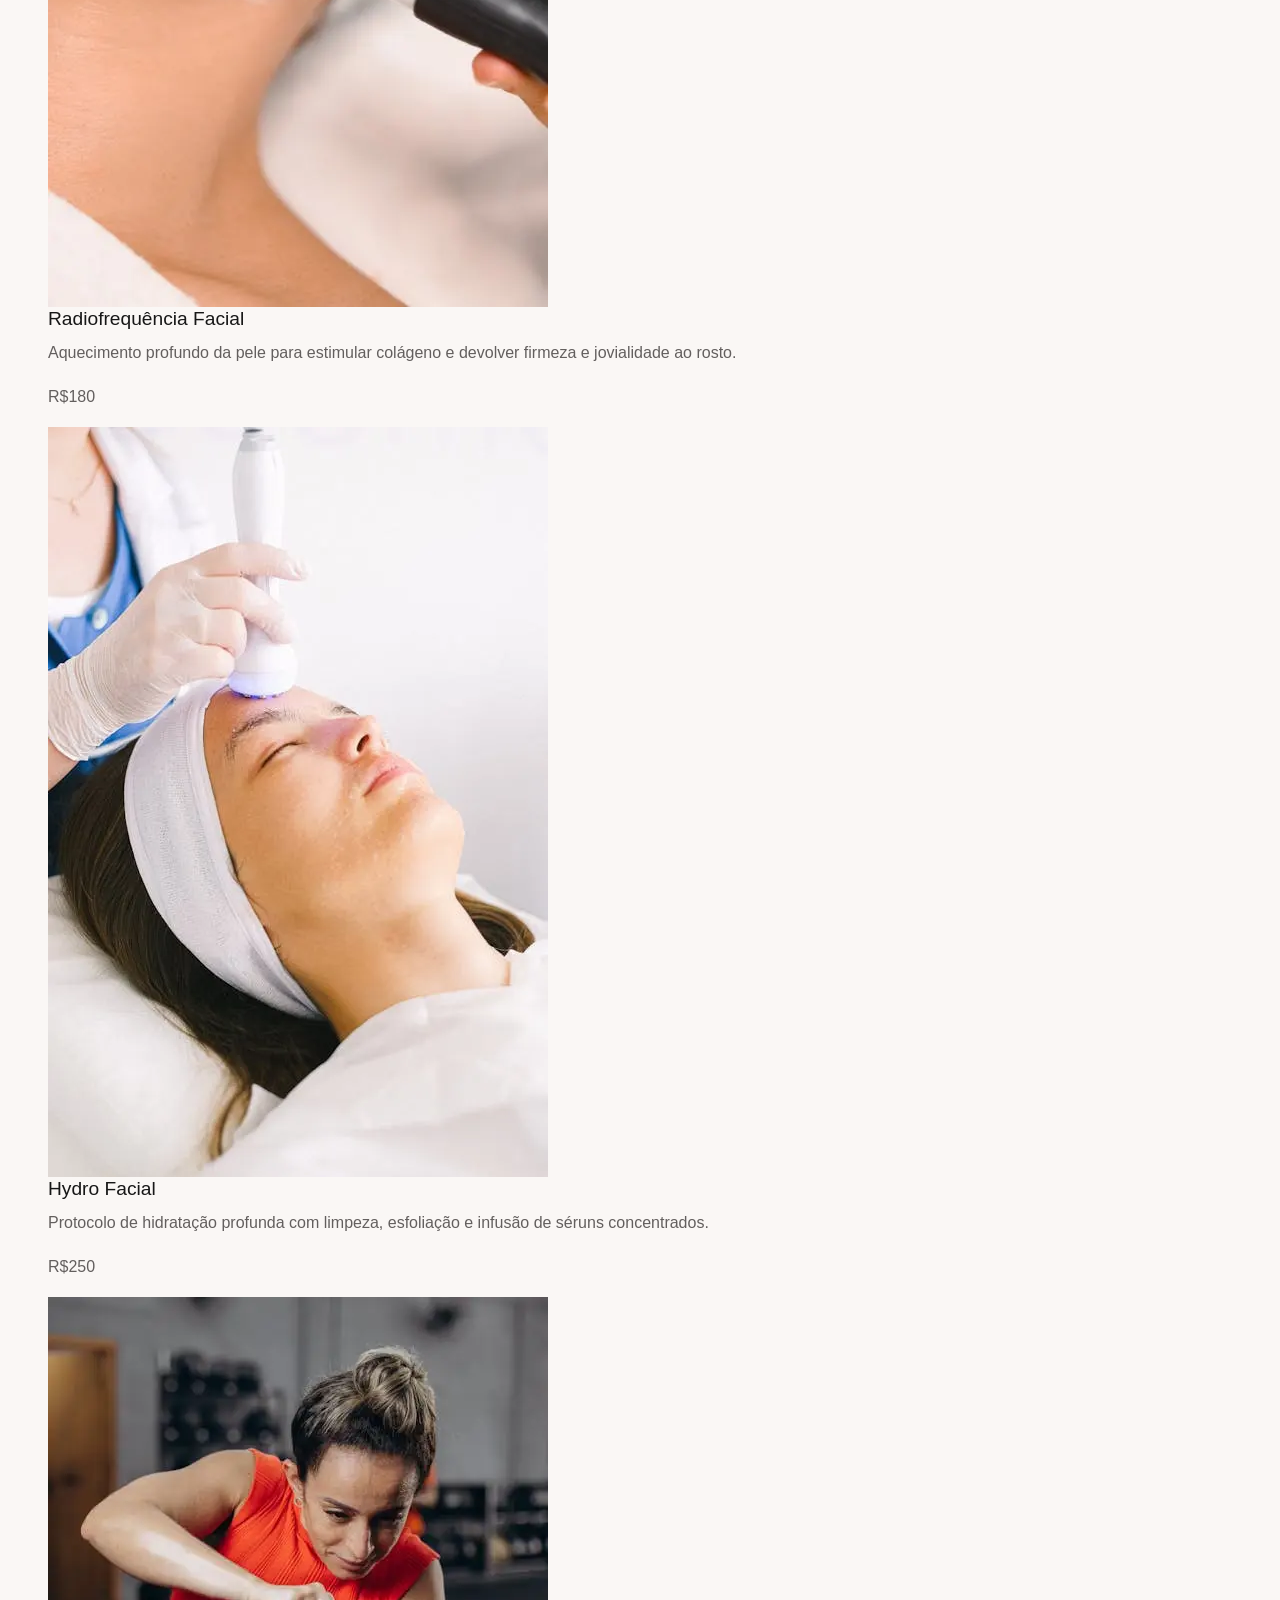
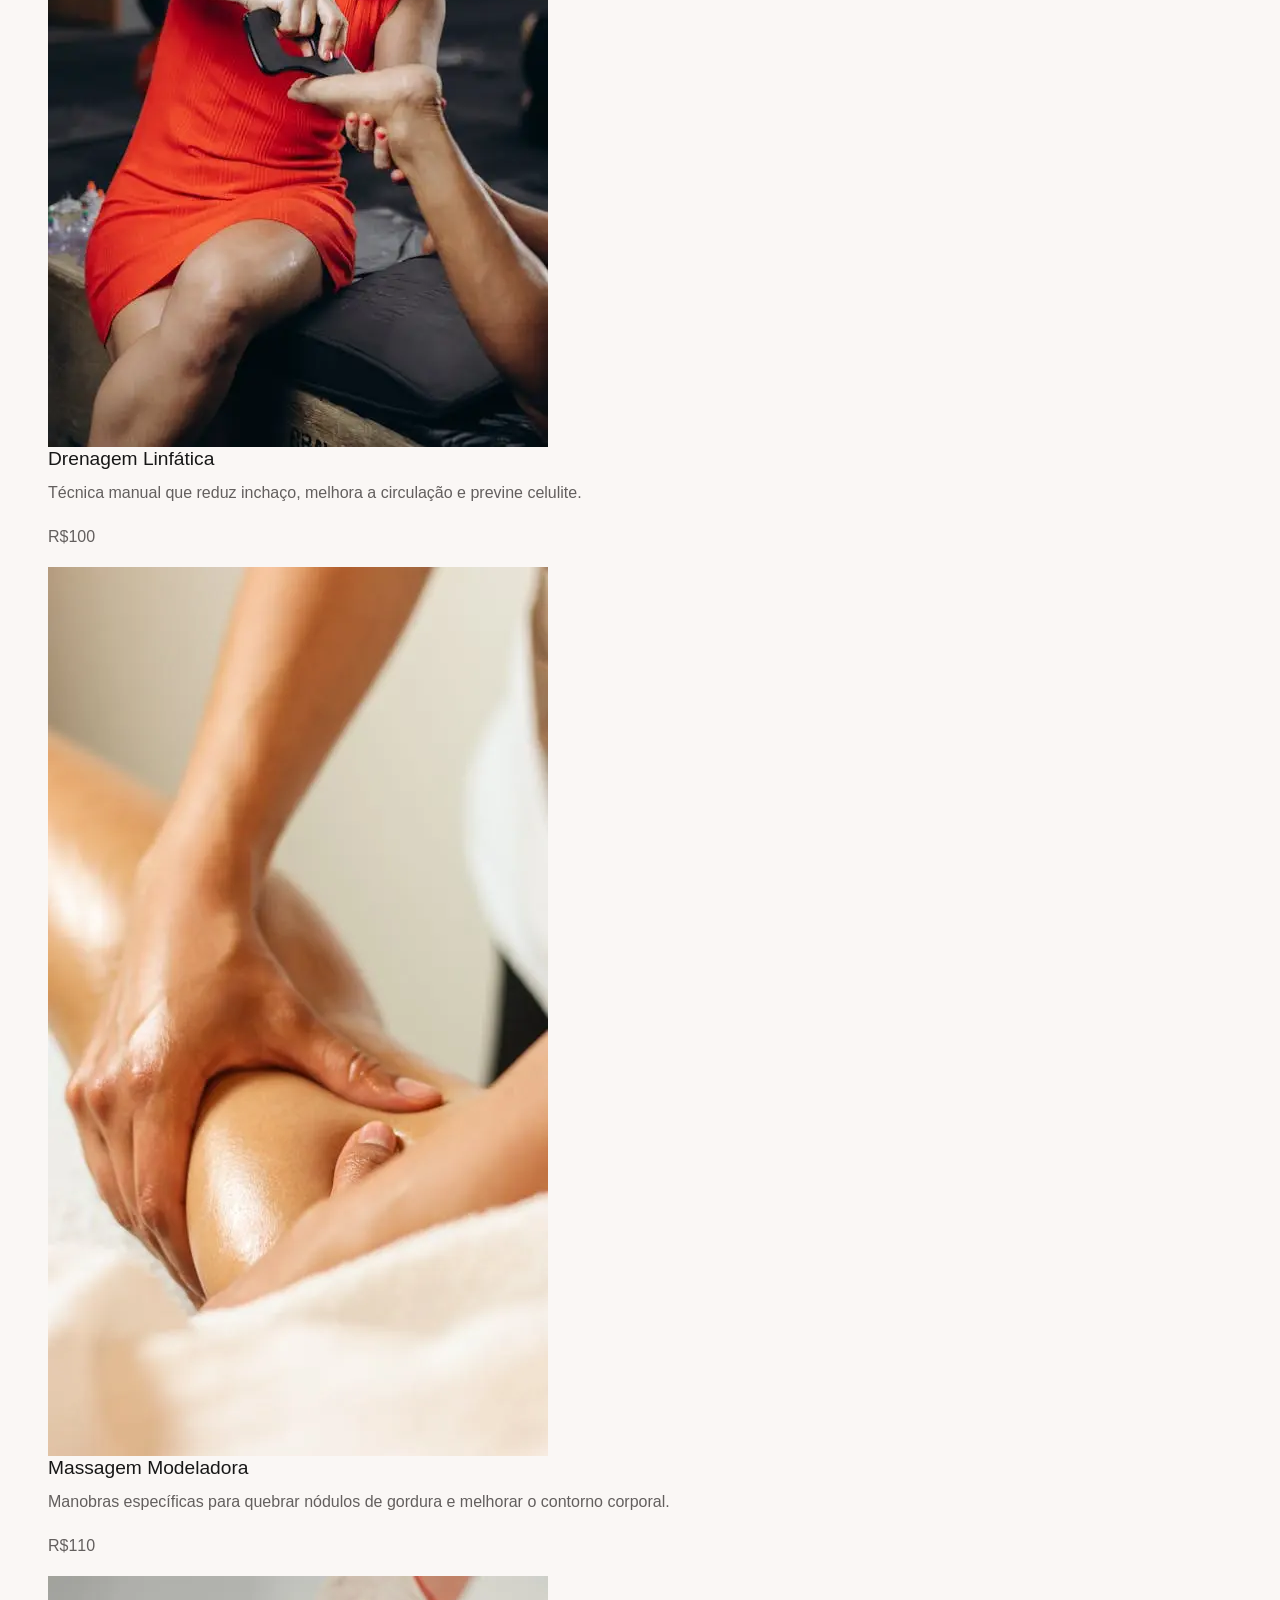
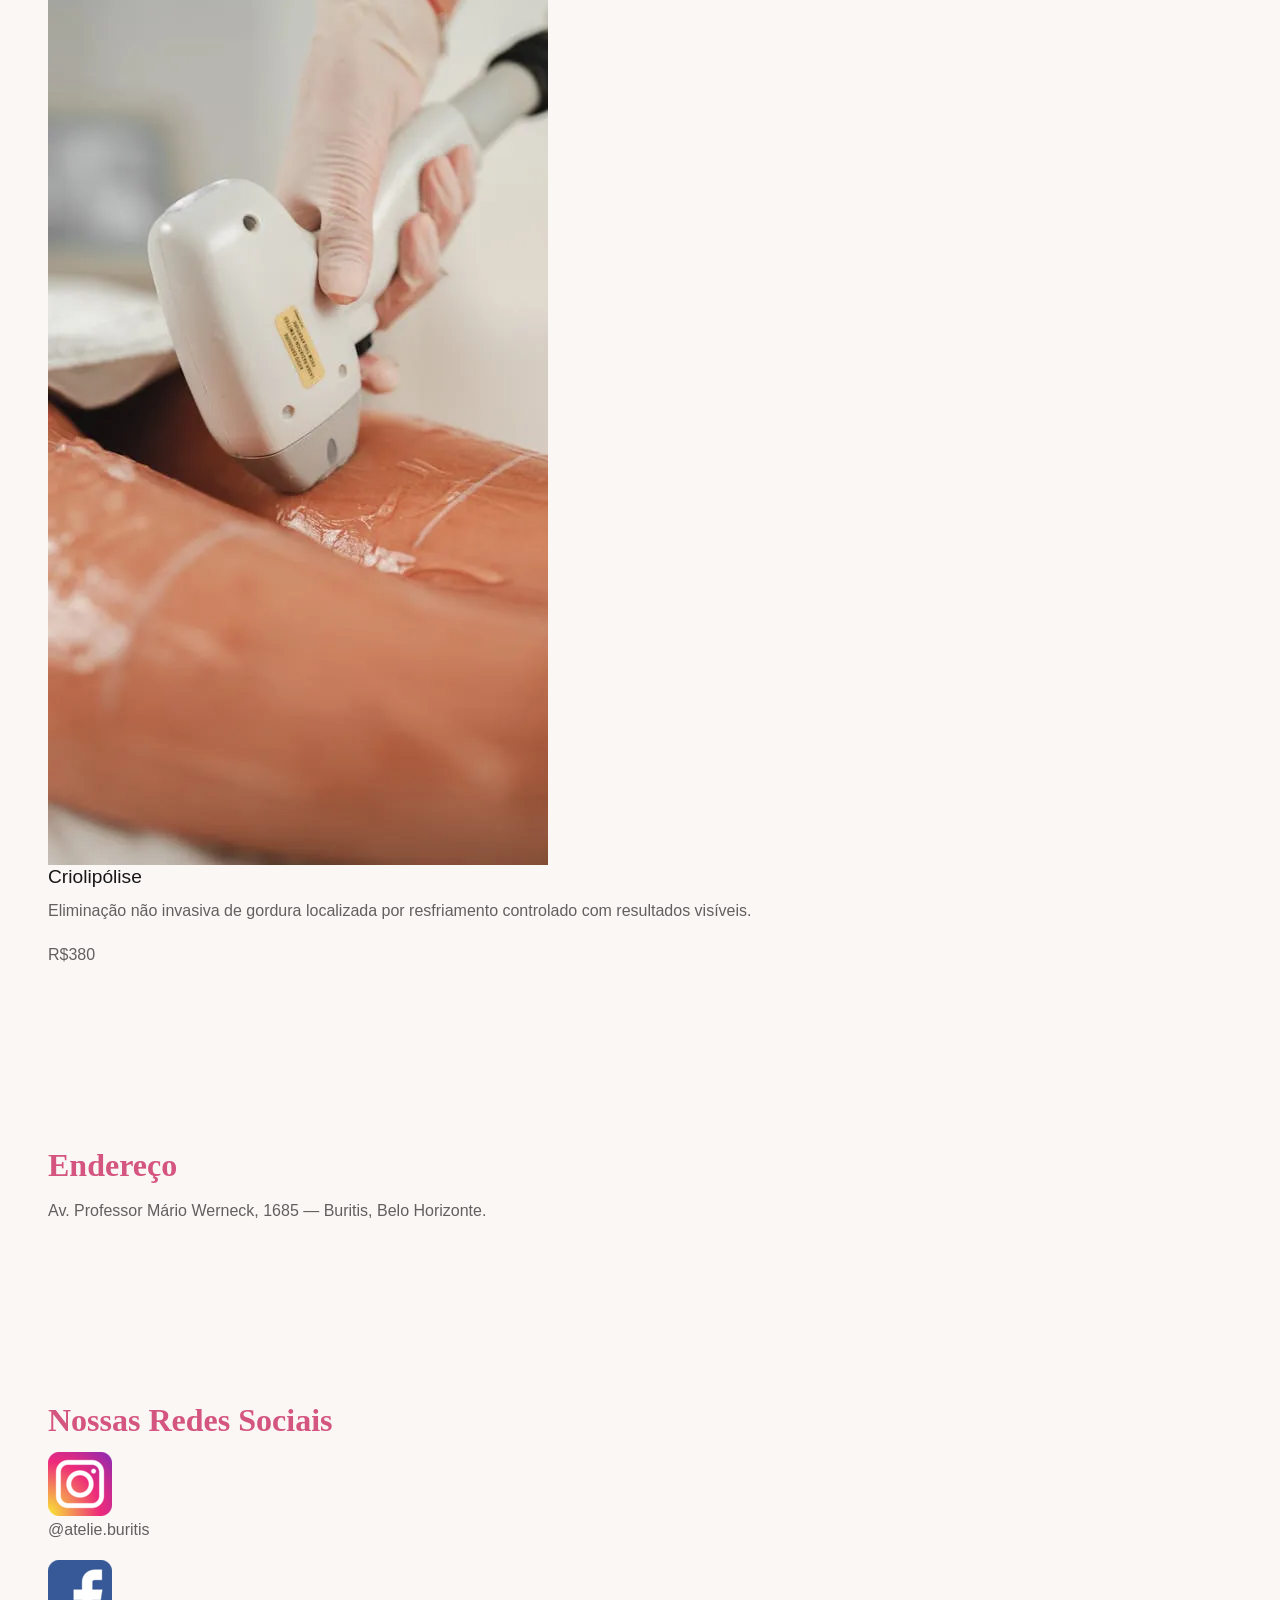
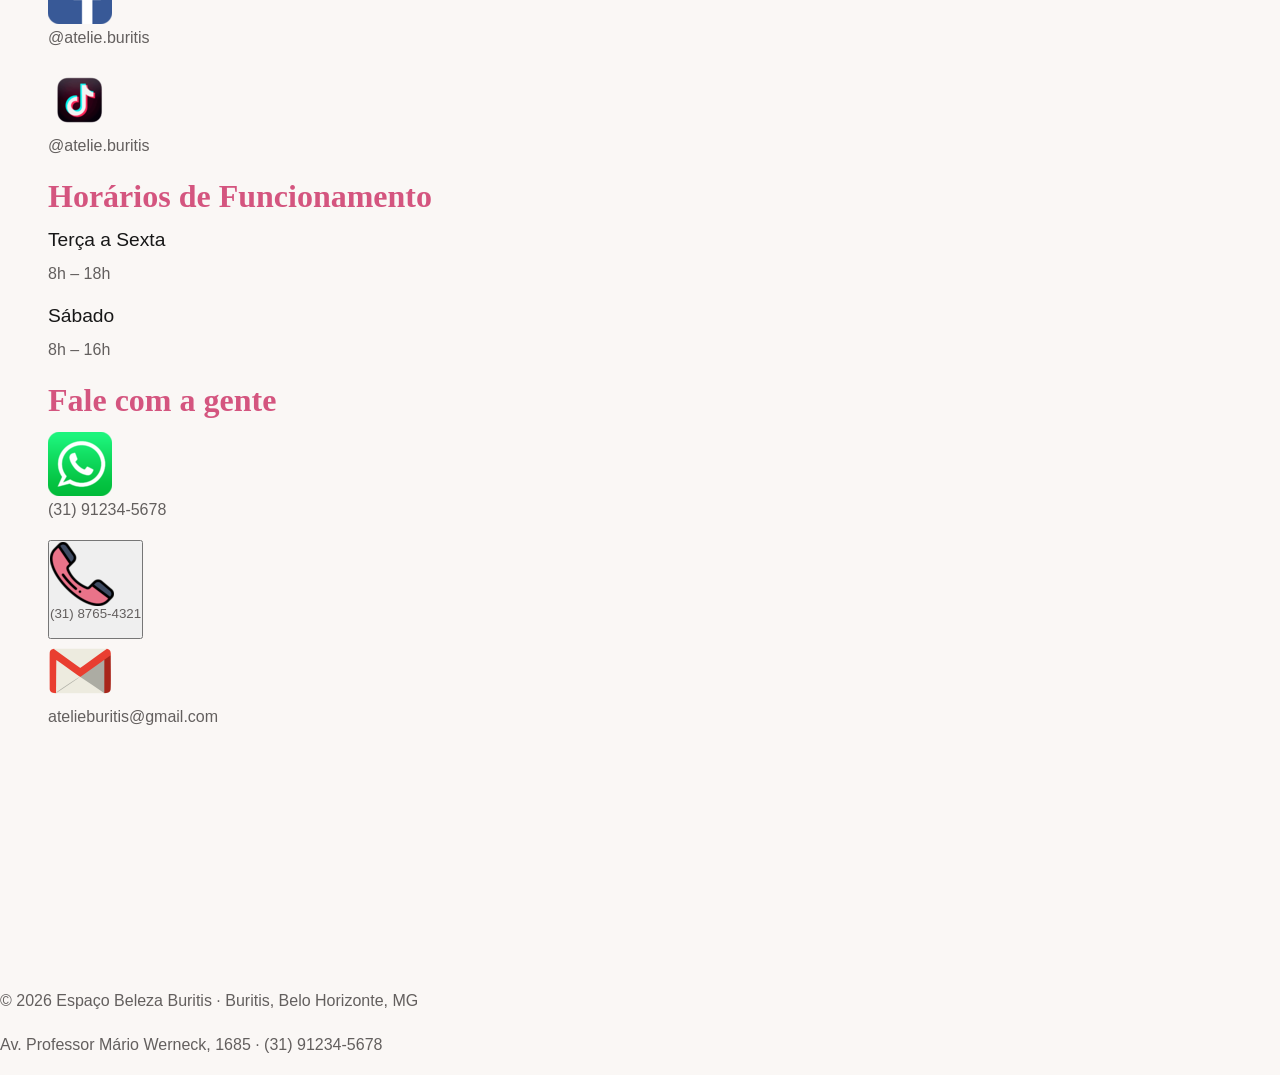
==== commit 5b07d21f: "updating css" ====
--- a/index.html
+++ b/index.html
@@ -66,24 +66,24 @@
 </head>
 <body>
     <!-- Botão whatsapp fixo -->
-    <a class="whatsapp-float" href="https://wa.me/5531912345678?text=Olá%2C%20vim%20pelo%20site!" target="_blank" rel="noopener noreferrer" aria-label="Mandar mensagem pelo WhatsApp">
+    <a id="whatsapp-float" class="whatsapp" href="https://wa.me/5531912345678?text=Olá%2C%20vim%20pelo%20site!" target="_blank" rel="noopener noreferrer" aria-label="Mandar mensagem pelo WhatsApp">
         <img src="images/geral/icone-whatsapp.png" alt="WhatsApp" width="32" height="32">
         Falar no WhatsApp
     </a>
 
     <!-- Navegação fixa -->
     <nav>
-        <span><a href="#">Espaço Beleza Buritis</a></span>
-        <a href="#sobre" id="historia" class="link-nav">Nossa História</a>
-        <a href="#servicos" class="link-nav">Procedimentos</a>
-        <a href="#localizacao" class="link-nav">Onde Estamos</a>
+        <a href="#">Espaço Beleza <span>Buritis</span></a>
+        <a href="#sobre" id="historia" class="nav-link">Nossa História</a>
+        <a href="#servicos" class="nav-link">Procedimentos</a>
+        <a href="#localizacao" class="nav-link">Onde Estamos</a>
     </nav>
 
     <!-- 1. Hero -->
     <header>
         <h1>Clínica Estética no Buritis, Belo Horizonte</h1>
         <img src="images/geral/logo-clinica.png" alt="Logo da clínica Espaço Beleza Buritis" width="1050" height="700">
-        <a class="header-whatsapp" href="https://wa.me/5531912345678?text=Olá%2C%20vim%20pelo%20site!" target="_blank" rel="noopener noreferrer">
+        <a id="whatsapp-header" class="whatsapp" href="https://wa.me/5531912345678?text=Olá%2C%20vim%20pelo%20site!" target="_blank" rel="noopener noreferrer">
             <img src="images/geral/icone-whatsapp.png" alt="Ícone Whatsapp" width="20" height="20">
             Fale conosco pelo WhatsApp
         </a>
@@ -91,7 +91,7 @@
 
     <main>
         <!-- 2. Sobre nós -->
-        <section id="sobre">
+        <section id="sec-sobre">
             <h2>Sobre Nós</h2>
             <p>Há mais de 15 anos costurando histórias no coração do Buritis, o Ateliê Buritis nasceu do amor pela costura fina e pelo cuidado com cada detalhe. Atendemos moradores do bairro e de toda a região de Belo Horizonte, devolvendo vida a roupas queridas, ajustando peças especiais e transformando o que parecia sem conserto em algo melhor do que o original. Trabalhamos com dedicação artesanal, prazo honesto e aquele atendimento de bairro que todo mundo merece — onde você é chamado pelo nome e sua roupa é tratada com respeito.</p>
 
@@ -103,7 +103,7 @@
         </section>
 
         <!-- 3. Procedimentos -->
-        <section id="procedimentos">
+        <section id="sec-procedimentos">
             <div id="procedimentos-box">
                 <h2>Procedimentos</h2>
                 <div id="procedimentos-grid">
@@ -191,7 +191,7 @@
         </section>
 
         <!-- 4. Localização + Horários + Contato + Redes Sociais -->
-        <section id="localizacao">
+        <section id="sec-localizacao">
             <div id="localizacao-grid">
 
                 <!-- Coluna Esquerda: Localização + Redes Sociais -->
@@ -205,20 +205,20 @@
                     </div>
 
                     <!-- Redes Sociais -->
-                    <div id="redes-sociais">
+                    <div id="redes">
                         <h2>Nossas Redes Sociais</h2>
                         <div id="redes-grid">
-                            <a href="https://www.instagram.com/instagram/" class="rede-item" target="_blank" rel="noopener noreferrer">
+                            <a href="https://www.instagram.com/instagram/" class="redes-item" target="_blank" rel="noopener noreferrer">
                                 <img src="images/geral/icone-instagram.png" alt="Ícone Instagram">
                                 <p>@atelie.buritis</p>
                             </a>
 
-                            <a href="https://www.facebook.com/facebookBrasil" class="rede-item" target="_blank" rel="noopener noreferrer">
+                            <a href="https://www.facebook.com/facebookBrasil" class="redes-item" target="_blank" rel="noopener noreferrer">
                                 <img src="images/geral/icone-facebook.png" alt="Ícone Facebook">
                                 <p>@atelie.buritis</p>
                             </a>
 
-                            <a href="https://www.tiktok.com/@tiktok?lang=pt-BR" class="rede-item" target="_blank" rel="noopener noreferrer">
+                            <a href="https://www.tiktok.com/@tiktok?lang=pt-BR" class="redes-item" target="_blank" rel="noopener noreferrer">
                                 <img src="images/geral/icone-tiktok.png" alt="Ícone Tiktok">
                                 <p>@atelie.buritis</p>
                             </a>
--- a/css/style.css
+++ b/css/style.css
@@ -1,4 +1,12 @@
 @charset "UTF-8";
+
+/* ============================== 
+   FONTES EXTERNAS:   
+   ============================== */
+
+/* ------------------------------
+   FONTES BAIXADAS:
+   ------------------------------ */
 
 @font-face {
     font-family: 'Beauty Handwriting';
@@ -8,32 +16,374 @@
     font-display: swap;
 }
 
+/* ------------------------------
+   FONTES IMPORTADAS (Google Fonts):
+   ------------------------------ */
+
 @import url('https://fonts.googleapis.com/css2?family=Cormorant+Garamond:ital,wght@0,300..700;1,300..700&family=Cormorant+SC:wght@300;400;500;600;700&family=DM+Sans:ital,opsz,wght@0,9..40,100..1000;1,9..40,100..1000&display=swap');
 
+/* ============================== 
+   VARIÁVEIS:   
+   ============================== */
+
 :root {
+    /* ------------------------------ 
+        BACKGROUND AND BORDER - COLOR:   
+       ------------------------------ */
+    
+    /*nav span, h1, h2, header img, iframe video, .preços*/
     --cor-principal: #d4557f;
+
+    /*body*/
     --cor-fundo-site: #faf7f5;
+
+    /*nav, footer, #sec-localizacao, .contato-item, .rede-item*/
     --cor-fundo-primario: #f2e9e8;
+
+    /*#sec-procedimentos, #sec-avaliacoes*/
     --cor-fundo-alternativo: #f4ede8;
+
+    /*.procedimento, #horarios, #contato, #redes, .avaliacao*/
+    --cor-fundo-div: #fdfaf5;
+
+    /*.contato-item:hover, .redes-item:hover*/
+    --cor-div-hover: #f2e9e83f;
+
+    /*.whatsapp*/
+    --cor-fundo-whatsapp: #25D366;
+
+    /*border (.procedimento, #horarios, #contato, #redes, .contato-item, .redes-item, .avaliacao)*/
+    --cor-borda: #f2c1b6;
+
+    /* ------------------------------ 
+        TEXT - COLOR:   
+       ------------------------------ */
+
+    /*nav a, p, #horarios h3, footer*/
     --cor-texto-suave: #635f5e;
+
+    /*h3, , #horarios p, #nota*/
     --cor-texto-forte: #171717;
+
+    /*nav a:hover, .contato-item:hover, .rede-item:hover*/
     --cor-hover: #3a3534;
+
+    /*nav a:active, .contato-item:active, .rede-item:active*/
     --cor-active: #000;
-    --cor-div-hover: #f2e9e83f;
-    --cor-borda: #f2c1b6;
-    --cor-whatsapp: #25D366;
+
+    /*.whatsapp*/
     --cor-texto-whatsapp: #fff;
 
+    /* ------------------------------ 
+        FONTES:   
+       ------------------------------ */
+
+    /*nav span ("Buritis")*/
     --fonte-arte: 'Beauty Handwriting', Times, serif;
+
+    /*.nav a, h1, h2*/
     --fonte-titulo: 'Cormorant Garamond', Georgia, serif;
+
+    /*h3, p, footer*/
     --fonte-texto: 'DM Sans', Arial, sans-serif;
 
-    --sombra: 0 2px 16px rgba(44, 36, 22, 0.08);
+    /* ------------------------------ 
+        SOMBRAS:   
+       ------------------------------ */
+
+    /*nav, #sec-procedimentos, #sec-localizacao, #sec-avaliacoes, footer*/
+    --sombra-geral: 0 2px 16px rgba(44, 36, 22, 0.08);
+
+    /*iframe, .procedimento, #redes, #horarios, #contato*/
+    --sombra-conteudo: 0 2px 16px rgba(44, 36, 22, 0.08);
+
+    /*.contato-item:hover, .rede-item:hover*/
+    --sombra-hover: 0 2px 10px rgba(139, 111, 71, 0.12);
+
+    /*.whatsapp*/
     --sombra-whatsapp: 0 4px 20px rgba(13, 212, 86, 0.35);
 
-    --borda-p: 7px;
-    --borda-m: 15px;
-    --borda-g: 25px;
-}
-
-
+    /*.whatsapp:hover*/
+    --sombra-whatsapp-hover: 0 6px 24px rgba(37, 211, 102, 0.45);
+
+    /* ------------------------------ 
+        RAIO BORDAS:   
+       ------------------------------ */
+
+    /*.contato-item, .rede-item*/
+    --raio-borda-p: 7px;
+
+    /*.procedimento, iframe, #sec-sobre img, #horarios, #contato, #redes, .avaliacao*/
+    --raio-borda-m: 15px;
+
+    /*#sec-procedimentos*/
+    --raio-borda-g-top: 25px;
+
+    /*#sec-avaliacoes*/
+    --raio-borda-g-bottom: 25px;
+}
+
+/* ============================== 
+   RESET E BASE:   
+   ============================== */
+
+*, *::before, *::after {
+    box-sizing: border-box;
+    margin: 0;
+    padding: 0;
+}
+ 
+html {
+    scroll-behavior: smooth;
+}
+
+body {
+    background-color: var(--cor-fundo-site);
+    color: var(--cor-texto-suave);
+    font-family: var(--fonte-texto);
+    font-size: 1rem;
+    line-height: 1.75;
+}
+
+img {
+    display: block;
+    max-width: 100%;
+    height: auto;
+}
+ 
+a {
+    color: inherit;
+    text-decoration: none;
+}
+
+h1, h2, h3 {
+    line-height: 1.25;
+}
+
+h1, h2 {
+    color: var(--cor-principal);
+    font-family: var(--fonte-titulo);
+}
+
+h1 {
+    font-size: clamp(2rem, 5vw, 3.2rem);
+    font-weight: 700;
+    font-style: italic;
+    position: relative;
+    max-width: 700px;
+    margin-bottom: 2rem;
+}
+
+h2 {
+    font-size: clamp(1.5rem, 3vw, 2rem);
+    font-weight: 600;
+    margin-bottom: 0.75rem;
+}
+
+h3 {
+    color: var(--cor-texto-forte);
+    font-family: var(--fonte-texto);
+    font-size: 1.2rem;
+    font-weight: 500;
+    margin-bottom: 0.5rem;
+}
+
+p {
+    color: var(--cor-texto-suave);
+    font-family: var(--fonte-texto);
+    font-weight: 500;
+    margin-bottom: 1rem;
+}
+
+/* ============================== 
+   BOTÃO WHATSAPP FIXO:   
+   ============================== */
+
+.whatsapp-float {
+    position: fixed;
+    bottom: 1.5rem;
+    right: 1.5rem;
+    z-index: 1000;
+    display: flex;
+    align-items: center;
+    gap: 0.5rem;
+    background-color: var(--cor-fundo-whatsapp);
+    color: var(--cor-texto-whatsapp);
+    font-family: var(--fonte-texto);
+    font-size: 0.9rem;
+    font-weight: 500;
+    padding: 0.7rem 1.2rem;
+    border-radius: 50px;
+    box-shadow: var(--sombra-whatsapp);
+    transition: transform 0.2s ease, box-shadow 0.2s ease;
+}
+ 
+.whatsapp-float:hover {
+    transform: translateY(-2px);
+    box-shadow: var(--sombra-whatsapp-hover)
+}
+ 
+.whatsapp-float img {
+    width: 24px;
+    height: 24px;
+}
+
+/* =============================================
+   NAV:
+   ============================================= */
+
+nav {
+    position: fixed;
+    top: 0;
+    left: 0;
+    width: 100%;
+    z-index: 900;
+    display: flex;
+    align-items: center;
+    gap: 2rem;
+    padding: 0rem 3rem;
+    background-color: var(--cor-fundo-primario);
+    backdrop-filter: blur(8px);
+    border-bottom: 1px solid var(--cor-texto-suave);
+}
+
+nav a {
+    color: var(--cor-texto-suave);
+    font-family: var(--fonte-titulo);
+    font-size: 1.1rem;
+    padding: 0.9rem 0.1rem;
+}
+
+nav span {
+    color: var(--cor-principal);
+    font-family: var(--fonte-arte);
+    font-size: 1.1rem;
+    padding: 0.9rem 0.1rem;
+}
+
+.nav-link {
+    transition: color 0.2s;
+    text-transform: uppercase;
+}
+
+.link-nav:hover {
+    color: var(--cor-hover);
+    transform: scale(1.03);
+}
+
+.link-nav:active {
+    color: var(--cor-active);
+}
+
+/* =============================================
+   HEADER:
+   ============================================= */
+
+header {
+    min-height: 400px;
+    display: flex;
+    flex-direction: column;
+    align-items: center;
+    justify-content: center;
+    text-align: center;
+    padding: 6rem 2rem 1rem 3rem;
+    background-image:
+        radial-gradient(ellipse at 20% 50%, rgba(139, 111, 71, 0.25) 0%, transparent 60%),
+        radial-gradient(ellipse at 80% 20%, rgba(139, 111, 71, 0.15) 0%, transparent 50%); 
+    position: relative;
+    overflow: hidden;
+}
+
+header::before {
+    content: '';
+    position: absolute;
+    inset: 0;
+    background-image: url("data:image/svg+xml,%3Csvg width='60' height='60' viewBox='0 0 60 60' xmlns='http://www.w3.org/2000/svg'%3E%3Cg fill='none' fill-rule='evenodd'%3E%3Cg fill='%238B6F47' fill-opacity='0.06'%3E%3Cpath d='M36 34v-4h-2v4h-4v2h4v4h2v-4h4v-2h-4zm0-30V0h-2v4h-4v2h4v4h2V6h4V4h-4zM6 34v-4H4v4H0v2h4v4h2v-4h4v-2H6zM6 4V0H4v4H0v2h4v4h2V6h4V4H6z'/%3E%3C/g%3E%3C/g%3E%3C/svg%3E");
+    opacity: 0.4;
+    pointer-events: none;
+}
+ 
+header img {
+    position: relative;
+    width: 88%;
+    max-width: 750px;
+    margin: 0 auto;
+    border-radius: 80%;
+    border: 1.5px solid var(--cor-texto-suave);
+    background-color: var(--cor-principal);
+}
+
+.whatsapp-header {
+    display: inline-flex;
+    align-items: center;
+    gap: 0.5rem;
+    width: 280px;
+    background-color: var(--cor-fundo-whatsapp);
+    color: var(--cor-texto-whatsapp);
+    font-family: var(--fonte-texto);
+    font-size: 0.95rem;
+    font-weight: 500;
+    padding: 0.75rem 1.5rem;
+    border-radius: 50px;
+    box-shadow: var(--sombra-whatsapp);
+    transition: transform 0.2s, box-shadow 0.2s;
+    cursor: pointer;
+    margin: 3.75rem auto 1.25rem auto
+}
+
+.whatsapp-header:hover {
+    transform: scale(1.02);
+    box-shadow: var(--sombra-whatsapp-hover);
+}
+
+.whatsapp-header img {
+    width: 20px;
+    height: 20px;
+    border-radius: 0;
+    border: none;
+    background: none;
+    pointer-events: none;
+}
+
+/* =============================================
+   SECTION:
+   ============================================= */
+
+section {
+    padding: 5rem 3rem;
+}
+
+/* =============================================
+   SOBRE NÓS:
+   ============================================= */
+
+#sec-sobre {
+    display: flex;
+    flex-direction: column;
+    gap: 2rem;
+    max-width: 860px;
+    margin: 0 auto;
+    padding-top: 20px;
+}
+
+#sec-sobre p {
+    font-size: 1.05rem;
+    line-height: 1.85;
+}
+
+#sec-sobre img {
+
+}
+
+#sobre iframe {
+    width: 100%;
+    aspect-ratio: 16 / 9;
+    border: none;
+    border-radius: var(--raio-borda-m);
+    box-shadow: var(--sombra-conteudo);
+    background-color: var(--cor-principal);
+}
+
+/* =============================================
+   PROCEDIMENTOS:
+   ============================================= */
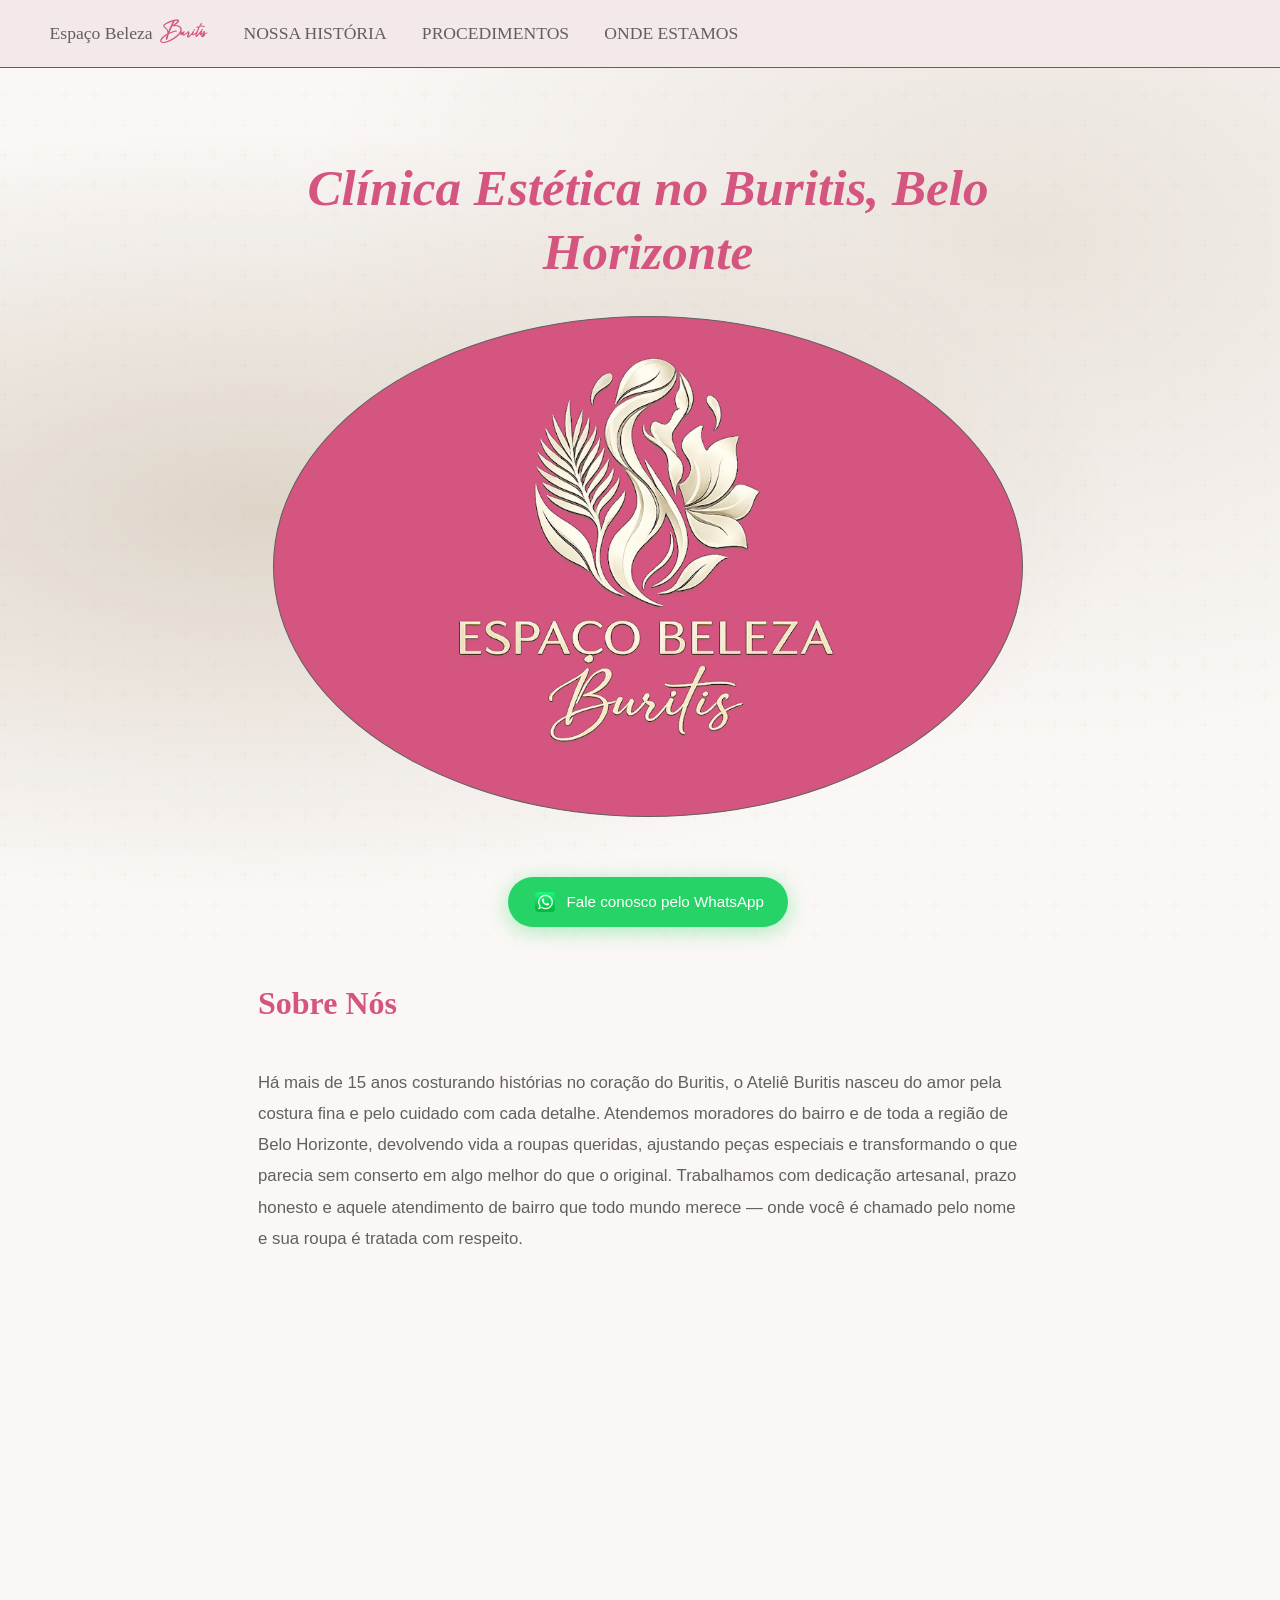
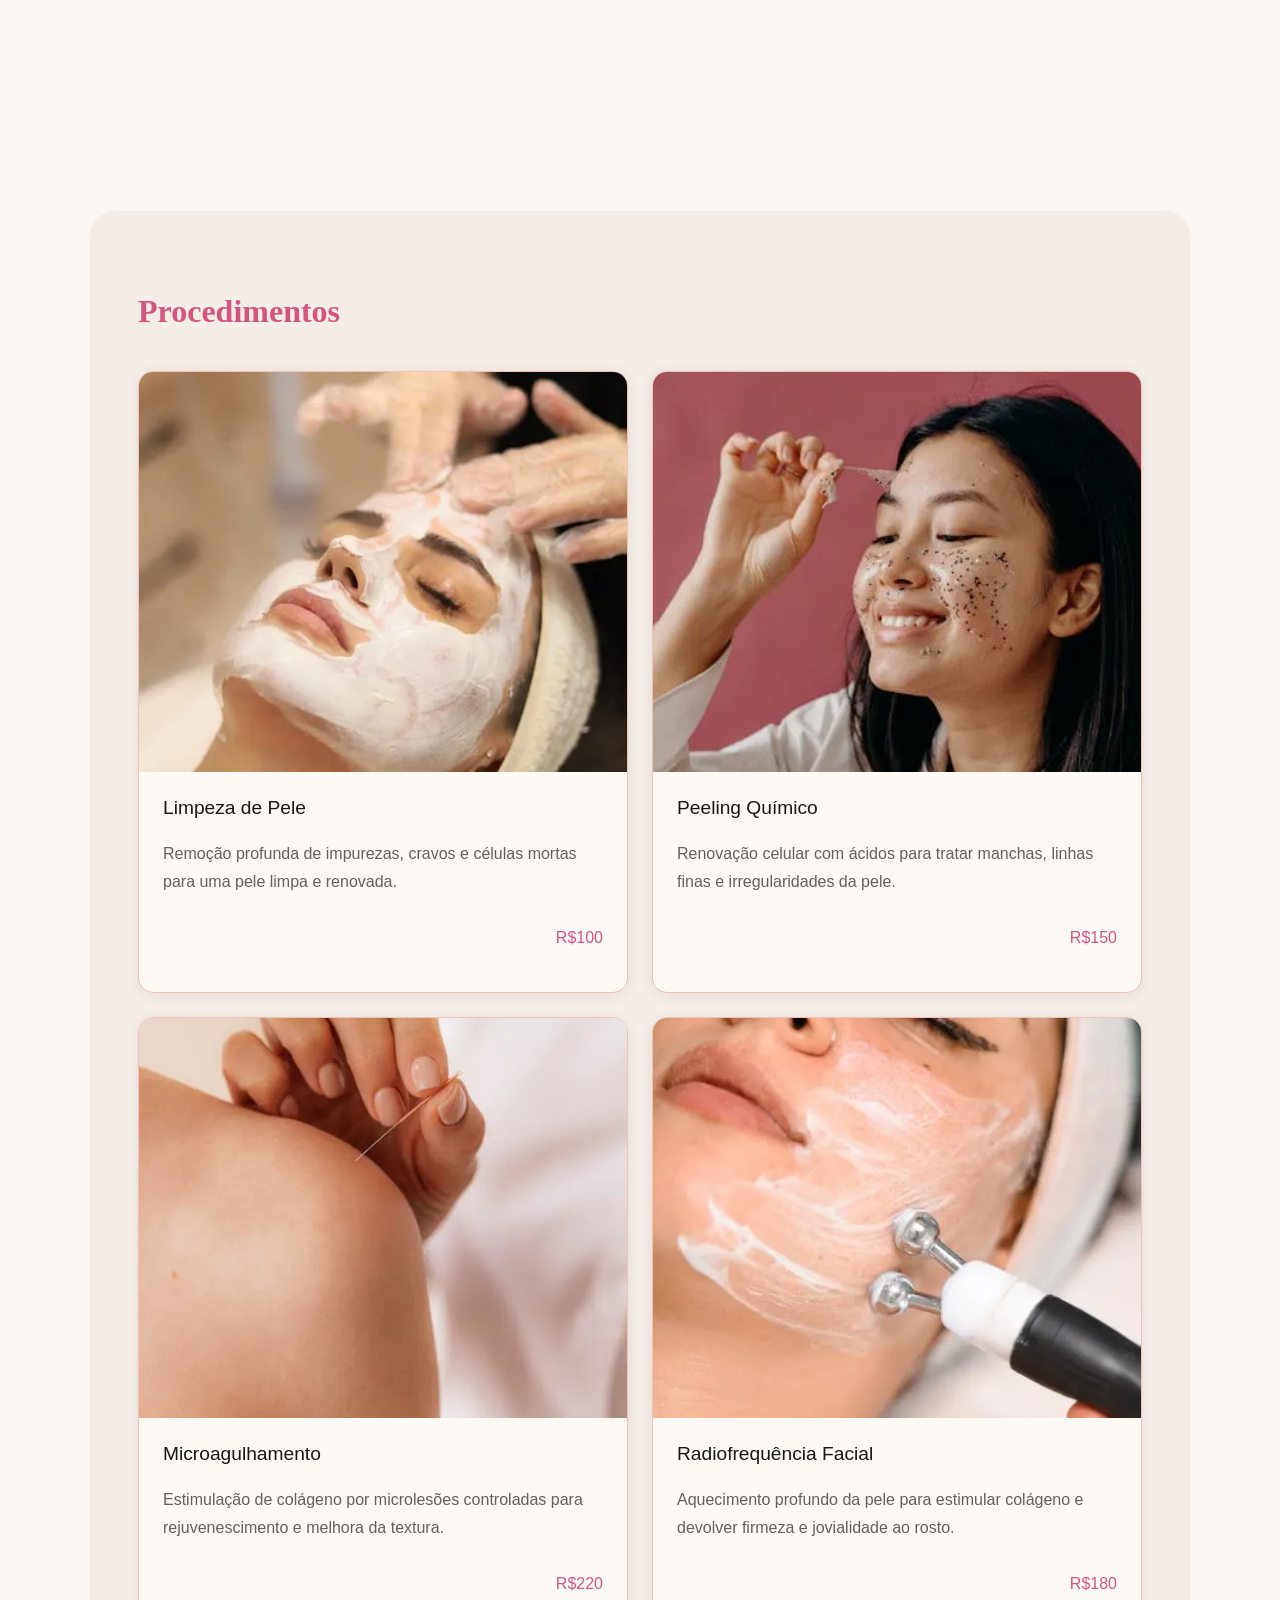
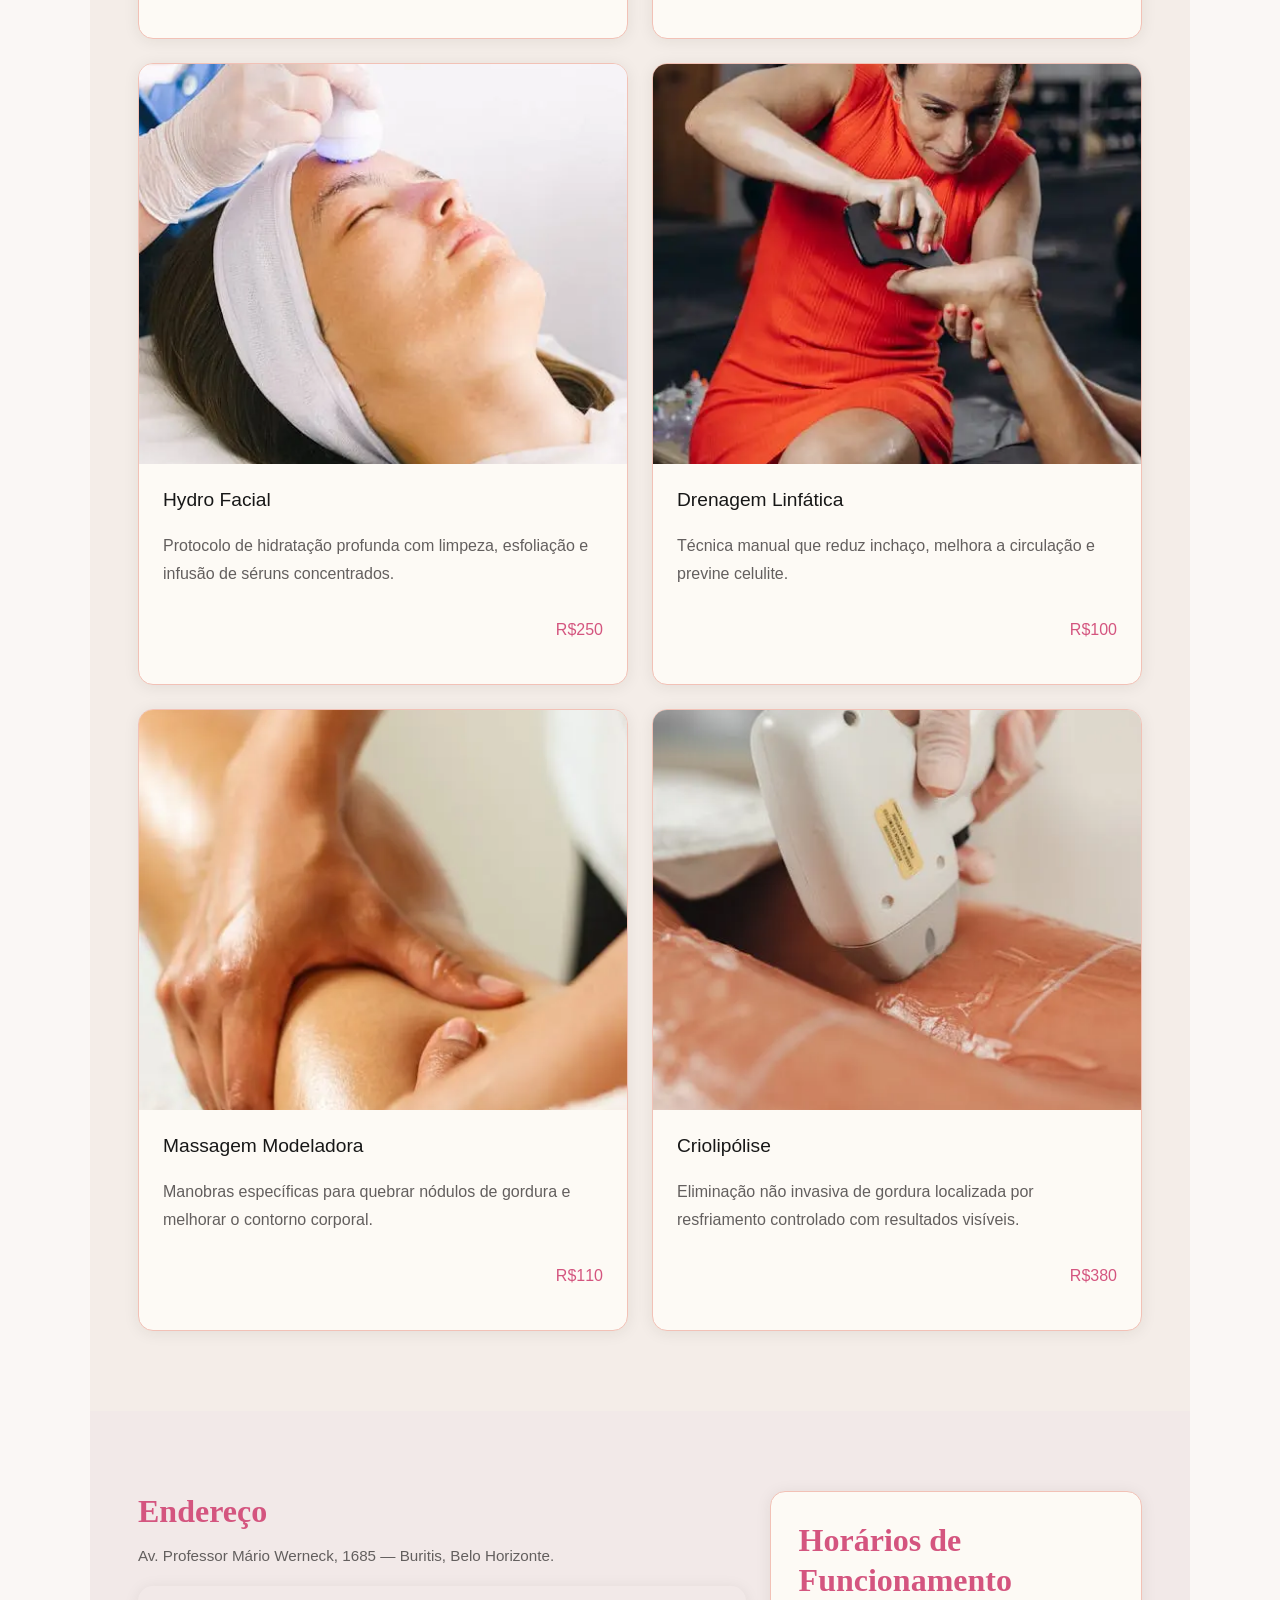
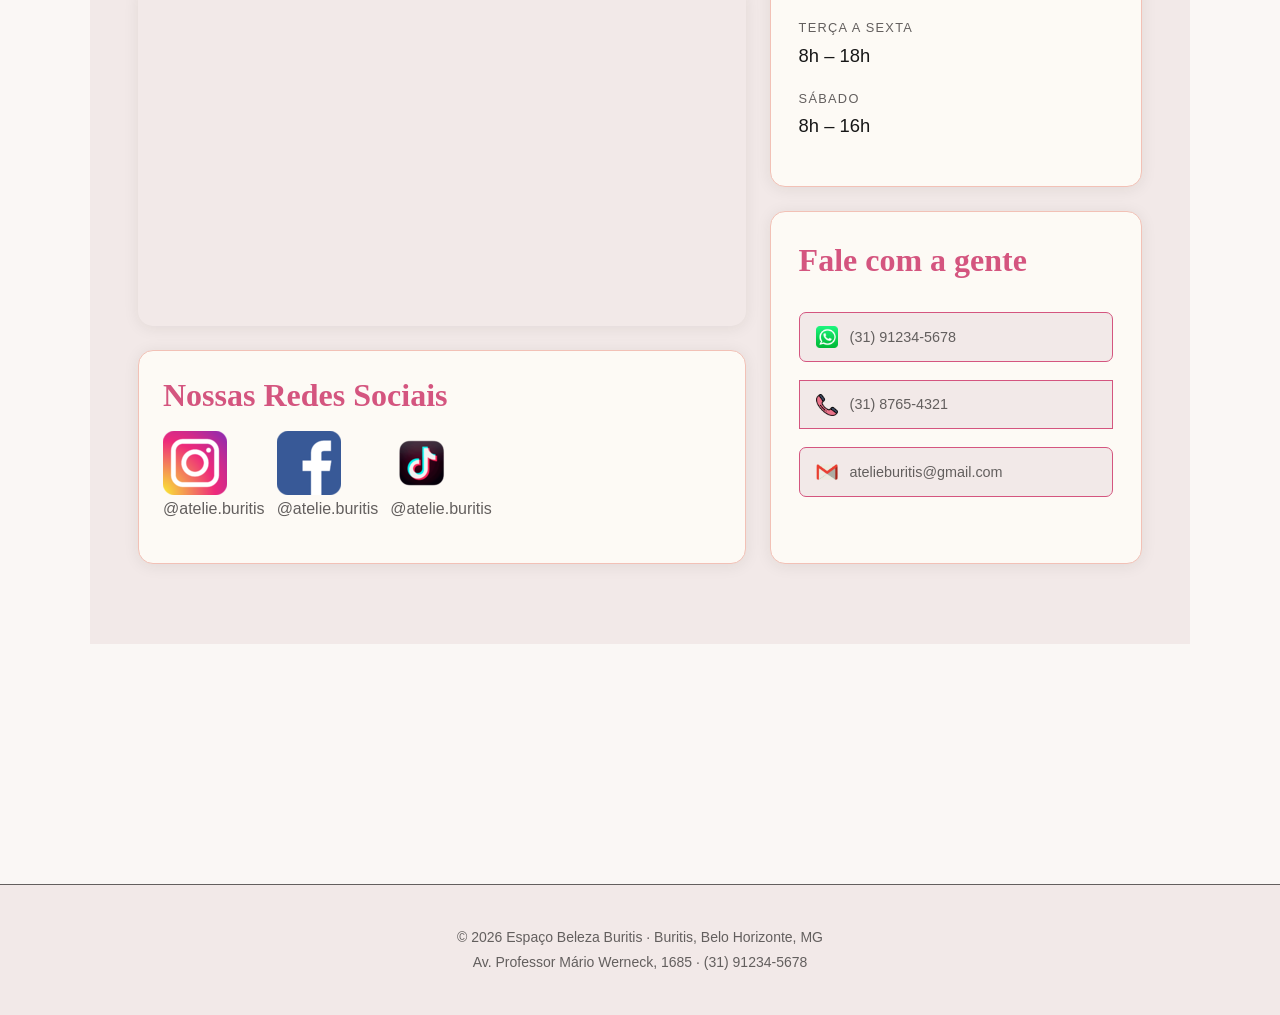
==== commit 2a66c16c: "structuring base css" ====
--- a/index.html
+++ b/index.html
@@ -74,9 +74,9 @@
     <!-- Navegação fixa -->
     <nav>
         <a href="#">Espaço Beleza <span>Buritis</span></a>
-        <a href="#sobre" id="historia" class="nav-link">Nossa História</a>
-        <a href="#servicos" class="nav-link">Procedimentos</a>
-        <a href="#localizacao" class="nav-link">Onde Estamos</a>
+        <a href="#sec-sobre" id="historia" class="nav-link">Nossa História</a>
+        <a href="#sec-procedimentos" class="nav-link">Procedimentos</a>
+        <a href="#sec-localizacao" class="nav-link">Onde Estamos</a>
     </nav>
 
     <!-- 1. Hero -->
@@ -113,7 +113,7 @@
                         <div class="procedimento-conteudo">
                             <h3>Limpeza de Pele</h3>
                             <p>Remoção profunda de impurezas, cravos e células mortas para uma pele limpa e renovada.</p>
-                            <p>R$100</p>
+                            <p class="preco">R$100</p>
                         </div>
                     </div>
 
@@ -123,7 +123,7 @@
                         <div class="procedimento-conteudo">
                             <h3>Peeling Químico</h3>
                             <p>Renovação celular com ácidos para tratar manchas, linhas finas e irregularidades da pele.</p>
-                            <p>R$150</p>
+                            <p class="preco">R$150</p>
                         </div>
                     </div>
 
@@ -133,7 +133,7 @@
                         <div class="procedimento-conteudo">
                             <h3>Microagulhamento</h3>
                             <p>Estimulação de colágeno por microlesões controladas para rejuvenescimento e melhora da textura.</p>
-                            <p>R$220</p>
+                            <p class="preco">R$220</p>
                         </div>
                     </div>
 
@@ -143,7 +143,7 @@
                         <div class="procedimento-conteudo">
                             <h3>Radiofrequência Facial</h3>
                             <p>Aquecimento profundo da pele para estimular colágeno e devolver firmeza e jovialidade ao rosto.</p>
-                            <p>R$180</p>
+                            <p class="preco">R$180</p>
                         </div>
                     </div>
 
@@ -153,7 +153,7 @@
                         <div class="procedimento-conteudo">
                             <h3>Hydro Facial</h3>
                             <p>Protocolo de hidratação profunda com limpeza, esfoliação e infusão de séruns concentrados.</p>
-                            <p>R$250</p>
+                            <p class="preco">R$250</p>
                         </div>
                     </div>
 
@@ -163,7 +163,7 @@
                         <div class="procedimento-conteudo">
                             <h3>Drenagem Linfática</h3>
                             <p>Técnica manual que reduz inchaço, melhora a circulação e previne celulite.</p>
-                            <p>R$100</p>
+                            <p class="preco">R$100</p>
                         </div>
                     </div>
 
@@ -173,7 +173,7 @@
                         <div class="procedimento-conteudo">
                             <h3>Massagem Modeladora</h3>
                             <p>Manobras específicas para quebrar nódulos de gordura e melhorar o contorno corporal.</p>
-                            <p>R$110</p>
+                            <p class="preco">R$110</p>
                         </div>
                     </div>
 
@@ -183,7 +183,7 @@
                         <div class="procedimento-conteudo">
                             <h3>Criolipólise</h3>
                             <p>Eliminação não invasiva de gordura localizada por resfriamento controlado com resultados visíveis.</p>
-                            <p>R$380</p>
+                            <p class="preco">R$380</p>
                         </div>
                     </div>
                 </div>
--- a/css/style.css
+++ b/css/style.css
@@ -31,7 +31,7 @@
         BACKGROUND AND BORDER - COLOR:   
        ------------------------------ */
     
-    /*nav span, h1, h2, header img, iframe video, .preços*/
+    /*nav span, h1, h2, header img, iframe video, .preços, .contato-item (border), .redes-item (border)*/
     --cor-principal: #d4557f;
 
     /*body*/
@@ -52,7 +52,7 @@
     /*.whatsapp*/
     --cor-fundo-whatsapp: #25D366;
 
-    /*border (.procedimento, #horarios, #contato, #redes, .contato-item, .redes-item, .avaliacao)*/
+    /*border (.procedimento, #horarios, #contato, #redes, .avaliacao)*/
     --cor-borda: #f2c1b6;
 
     /* ------------------------------ 
@@ -117,10 +117,10 @@
     --raio-borda-m: 15px;
 
     /*#sec-procedimentos*/
-    --raio-borda-g-top: 25px;
+    --raio-borda-g-top: 25px 25px 0px 0px;
 
     /*#sec-avaliacoes*/
-    --raio-borda-g-bottom: 25px;
+    --raio-borda-g-bottom: 0px 0px 25px 25px;
 }
 
 /* ============================== 
@@ -257,21 +257,22 @@
 nav span {
     color: var(--cor-principal);
     font-family: var(--fonte-arte);
-    font-size: 1.1rem;
+    font-weight: bold;
+    font-size: 1.35rem;
     padding: 0.9rem 0.1rem;
 }
 
 .nav-link {
-    transition: color 0.2s;
+    transition: color 0.2s, transform 0.2s;
     text-transform: uppercase;
 }
 
-.link-nav:hover {
+.nav-link:hover {
     color: var(--cor-hover);
     transform: scale(1.03);
 }
 
-.link-nav:active {
+.nav-link:active {
     color: var(--cor-active);
 }
 
@@ -313,7 +314,7 @@
     background-color: var(--cor-principal);
 }
 
-.whatsapp-header {
+#whatsapp-header {
     display: inline-flex;
     align-items: center;
     gap: 0.5rem;
@@ -331,12 +332,12 @@
     margin: 3.75rem auto 1.25rem auto
 }
 
-.whatsapp-header:hover {
+#whatsapp-header:hover {
     transform: scale(1.02);
     box-shadow: var(--sombra-whatsapp-hover);
 }
 
-.whatsapp-header img {
+#whatsapp-header img {
     width: 20px;
     height: 20px;
     border-radius: 0;
@@ -387,3 +388,385 @@
 /* =============================================
    PROCEDIMENTOS:
    ============================================= */
+
+   
+#sec-procedimentos {
+    max-width: 1100px;
+    margin: 0 auto;
+    border-radius: var(--raio-borda-g-top);
+    background-color: var(--cor-fundo-alternativo);
+}
+ 
+#procedimentos-box {
+    display: flex;
+    flex-direction: column;
+    gap: 0;
+}
+ 
+#procedimentos-box > h2 {
+    margin-bottom: 2.5rem;
+}
+ 
+#procedimentos-grid {
+    display: grid;
+    grid-template-columns: repeat(2, 1fr);
+    gap: 1.5rem;
+}
+ 
+.procedimento {
+    background-color: var(--cor-fundo-div);
+    border: 1px solid var(--cor-borda);
+    border-radius: var(--raio-borda-m);
+    overflow: hidden;
+    box-shadow: var(--sombra-geral);
+    display: flex;
+    flex-direction: column;
+}
+ 
+.procedimento img {
+    width: 100%;
+    height: 400px;
+    object-fit: cover;
+}
+ 
+.procedimento-conteudo {
+    padding: 1.5rem;
+    flex: 1;
+    display: flex;
+    flex-direction: column;
+    gap: 0.75rem;
+}
+
+.procedimento .preco {
+    color: var(--cor-principal);
+    text-align: right;
+}
+
+/* =============================================
+   LOCALIZAÇÃO + HORÁRIOS + CONTATOS + REDES:
+   ============================================= */
+
+#sec-localizacao {
+    background-color: var(--cor-fundo-primario);
+    padding: 5rem 3rem;
+    max-width: 1100px;
+    margin: 0 auto 80px auto;
+}
+
+#localizacao-grid {
+    max-width: 1100px;
+    margin: 0 auto;
+    display: grid;
+    grid-template-columns: 62fr 38fr;
+    gap: 1.5rem;
+    align-items: stretch;
+}
+
+/* -------------------------------------- 
+   COLUNA ESQUERDA: Localização + Redes   
+   -------------------------------------- */
+
+#coluna-esquerda {
+    display: flex;
+    flex-direction: column;
+    gap: 1.5rem;
+    height: 100%;
+}
+
+#endereco p {
+    margin-bottom: 1rem;
+    font-size: 0.95rem;
+}
+ 
+#endereco iframe {
+    width: 100%;
+    height: 340px;
+    border: none;
+    border-radius: var(--raio-borda-m);
+    box-shadow: var(--sombra-conteudo);
+    display: block;
+}
+
+#redes {
+    flex: 1;
+    background-color: var(--cor-fundo-div);
+    border: 1px solid var(--cor-borda);
+    border-radius: var(--raio-borda-m);
+    padding: 1.5rem;
+    box-shadow: var(--sombra-conteudo);
+}
+
+#redes h2 {
+    margin-bottom: 1rem;
+}
+
+#redes-grid {
+    display: flex;
+    flex-direction: row;
+    gap: 0.75rem;
+}
+
+#redes-item {
+    display: flex;
+    align-items: center;
+    justify-content: center;
+    flex: 1;
+    gap: 0.6rem;
+    margin-bottom: 1rem;
+    padding: 0.65rem 0.7rem;
+    border-radius: var(--raio-borda-p);
+    border: 1px solid var(--cor-principal);
+    background-color: var(--cor-fundo-primario);
+    transition: border-color 0.2s, box-shadow 0.2s, transform 0.2s;
+}
+ 
+#redes-item:hover {
+    background-color: transparent;
+    border-color: var(--cor-principal);
+    box-shadow: var(--sombra-hover);
+    transform: scale(1.02);
+}
+ 
+#redes-item img {
+    width: 22px;
+    height: 22px;
+    flex-shrink: 0;
+}
+ 
+#redes-item p {
+    margin: 0;
+    color: var(--cor-texto-suave);
+    font-size: 0.88rem;
+    transition: transform 0.2s;
+}
+
+#redes-item p:active {
+    color: var(--cor-texto-forte);
+}
+
+/* -------------------------------------- 
+   COLUNA DIREITA: Horários + Contato   
+   -------------------------------------- */
+
+#coluna-direita {
+    display: flex;
+    flex-direction: column;
+    gap: 1.5rem;
+}
+
+#horarios {
+    background-color: var(--cor-fundo-div);
+    border: 1px solid var(--cor-borda);
+    border-radius: var(--raio-borda-m);
+    padding: 1.75rem;
+    box-shadow: var(--sombra-conteudo);
+}
+ 
+#horarios h2 {
+    margin-bottom: 1.25rem;
+}
+ 
+#horarios h3 {
+    color: var(--cor-texto-suave);
+    font-size: 0.8rem;
+    text-transform: uppercase;
+    letter-spacing: 0.1em;
+    margin-bottom: 0.2rem;
+    margin-top: 1.2rem;
+}
+ 
+#horarios h3:first-of-type {
+    margin-top: 0;
+}
+ 
+#horarios p {
+    font-size: 1.15rem;
+    font-weight: 500;
+    color: var(--cor-texto-forte);
+}
+
+#contato {
+    background-color: var(--cor-fundo-div);
+    border: 1px solid var(--cor-borda);
+    border-radius: var(--raio-borda-m);
+    padding: 1.75rem;
+    box-shadow: var(--sombra-conteudo);
+    flex: 1;
+}
+
+#contato h2 {
+    margin-bottom: 2rem;
+}
+
+.contato-item {
+    display: flex;
+    align-items: center;
+    gap: 0.75rem;
+    margin-bottom: 18px;
+    padding: 0.7rem 1rem;
+    border-radius: var(--raio-borda-p);
+    border: 1px solid var(--cor-principal);
+    background-color: var(--cor-fundo-primario);
+    transition: border-color 0.2s, box-shadow 0.2s, transform 0.2s;
+}
+ 
+.contato-item:hover {
+    background-color: transparent;
+    border-color: var(--cor-principal);
+    box-shadow: var(--sombra-hover);
+    transform: scale(1.02);
+}
+ 
+.contato-item img {
+    width: 22px;
+    height: 22px;
+    flex-shrink: 0;
+}
+ 
+.contato-item p {
+    margin: 0;
+    color: var(--cor-texto-suave);
+    font-size: 0.9rem;
+    transition: transform 0.2s;
+}
+
+.contato-item p:active {
+    color: var(--cor-texto-forte);
+}
+
+button.contato-item {
+    all: unset;
+    display: flex;
+    align-items: center;
+    gap: 0.75rem;
+    width: 100%;
+    cursor: pointer;
+    padding: 0.7rem 1rem;
+    border-radius: var(--raio);
+    border: 1px solid var(--cor-principal);
+    background-color: var(--cor-fundo-primario);
+    transition: border-color 0.2s, box-shadow 0.2s, transform 0.2s;
+    box-sizing: border-box;
+}
+
+button.contato-item:hover {
+    border-color: transparent;
+    box-shadow: var(--sombra-hover);
+    transform: scale(1.02);
+}
+
+.contato-item:last-of-type {
+    margin-top: 18px;
+}
+
+/* =============================================
+   AVALIACOES:
+   ============================================= */
+
+
+
+/* =============================================
+   FOOTER:
+   ============================================= */
+
+footer {
+    background-color: var(--cor-fundo-primario);
+    color: var(--cor-texto-suave);
+    text-align: center;
+    padding: 2.5rem 2rem;
+    font-size: 0.875rem;
+    line-height: 1.8;
+    border-top: 1px solid var(--cor-texto-suave);
+}
+ 
+footer p {
+    margin: 0;
+}
+
+/* =============================================
+   RESPONSIVIDADE:
+   ============================================= */
+
+@media (max-width: 768px) {
+    nav {
+        justify-content: center;
+        padding: 0.8rem 1.25rem;
+        gap: 1rem;
+        overflow-x: auto;
+    }
+ 
+    .nav-link {
+        font-size: 0.8rem;
+        white-space: nowrap;
+    }
+
+    h1 {
+        margin-top: 1.75rem;
+
+    }
+
+    #header-whatsapp {
+        display: none;
+    }
+
+    #historia {
+        display: none;
+    }
+ 
+    section {
+        padding: 3.5rem 1.25rem;
+    }
+ 
+    #procedimentos-grid {
+        grid-template-columns: 1fr;
+    }
+
+    #localizacao {
+        padding: 3.5rem 1.25rem;
+    }
+ 
+    #localizacao-grid {
+        grid-template-columns: 1fr;
+        max-width: 480px;
+        margin: 0 auto; 
+    }
+
+    #coluna-esquerda, #coluna-direita {
+        display: contents;
+    }
+
+    #endereco {
+        order: 1;
+    }
+
+    #horarios {
+        order: 2;
+    }
+
+    #contato {
+        order: 3;
+    }
+
+    #redes {
+        order: 4;
+    }
+ 
+    #endereco iframe {
+        height: 260px;
+    }
+
+    #redes-grid {
+        flex-direction: row;
+    }
+ 
+    #contato-box {
+        flex-direction: column;
+        gap: 2.5rem;
+    }
+}
+
+@media (max-width: 420px) {
+    #redes-grid {
+        grid-template-columns: 1fr;
+    }
+}
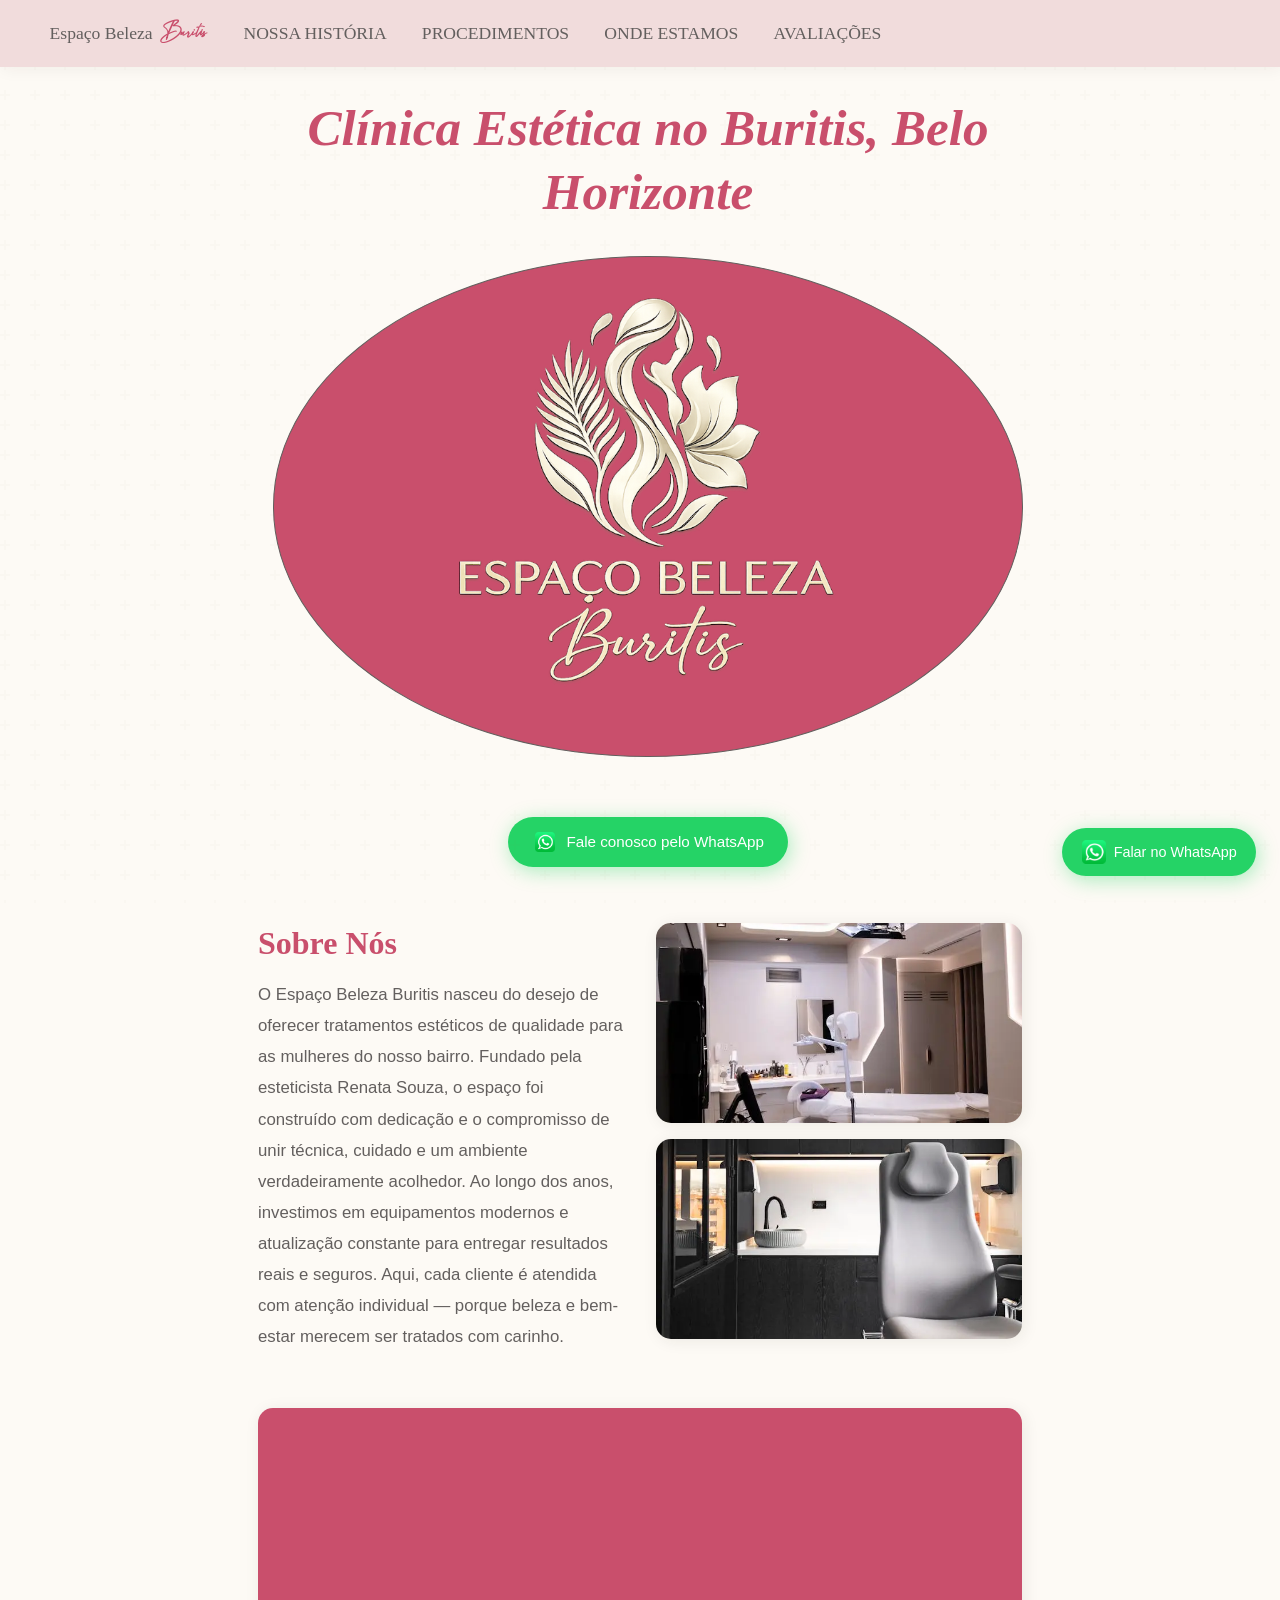
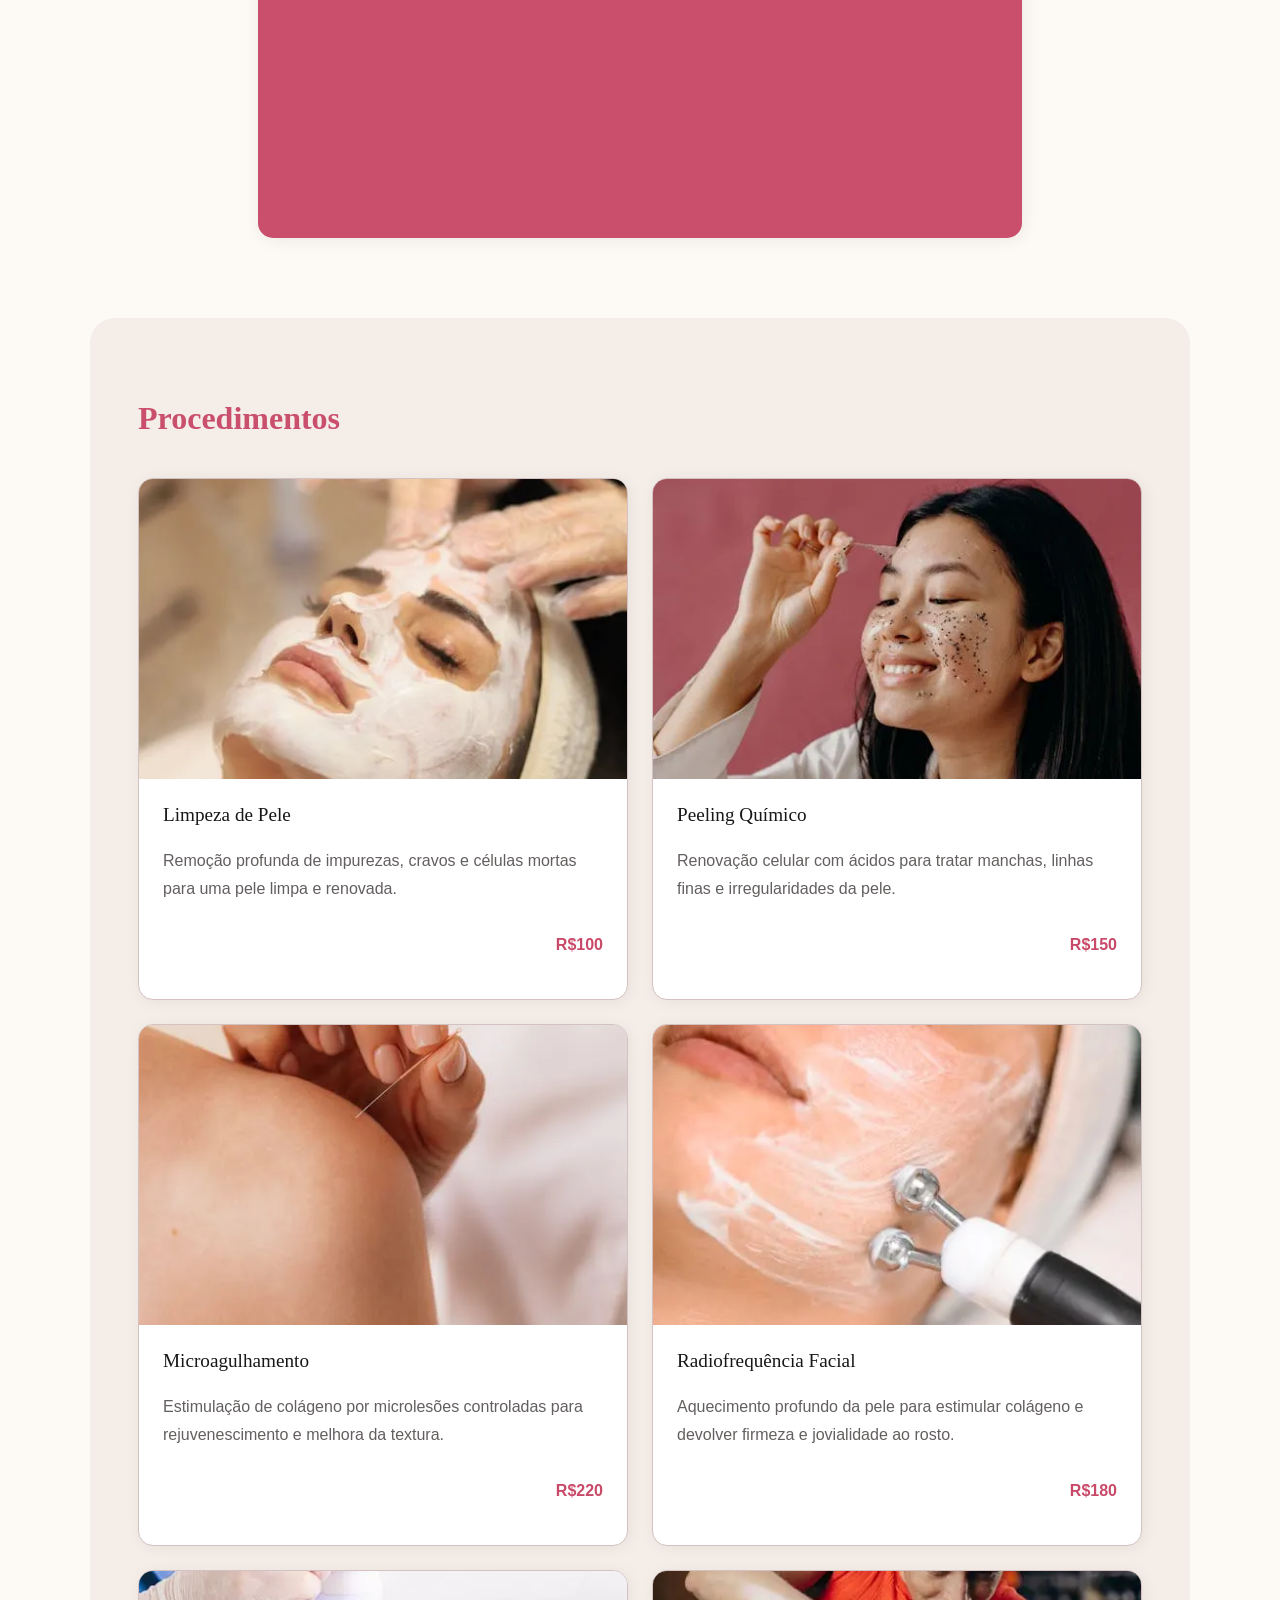
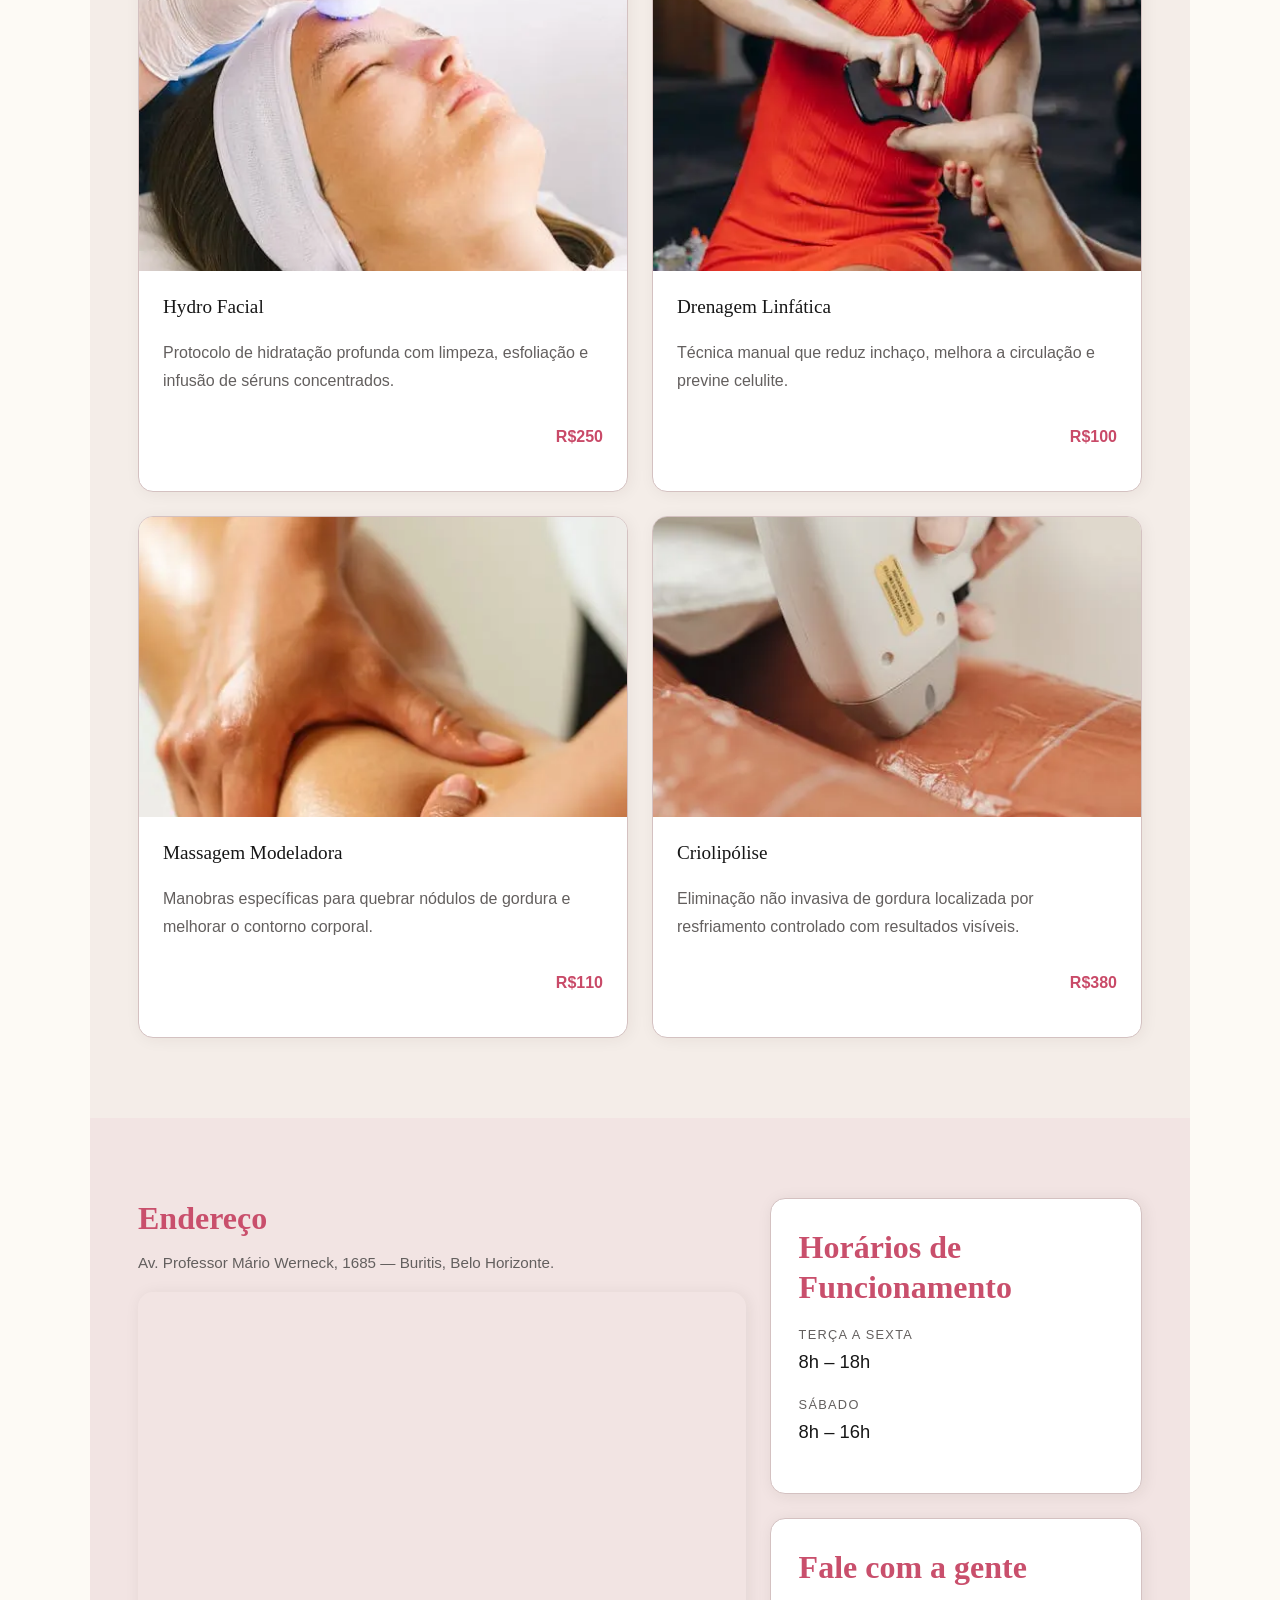
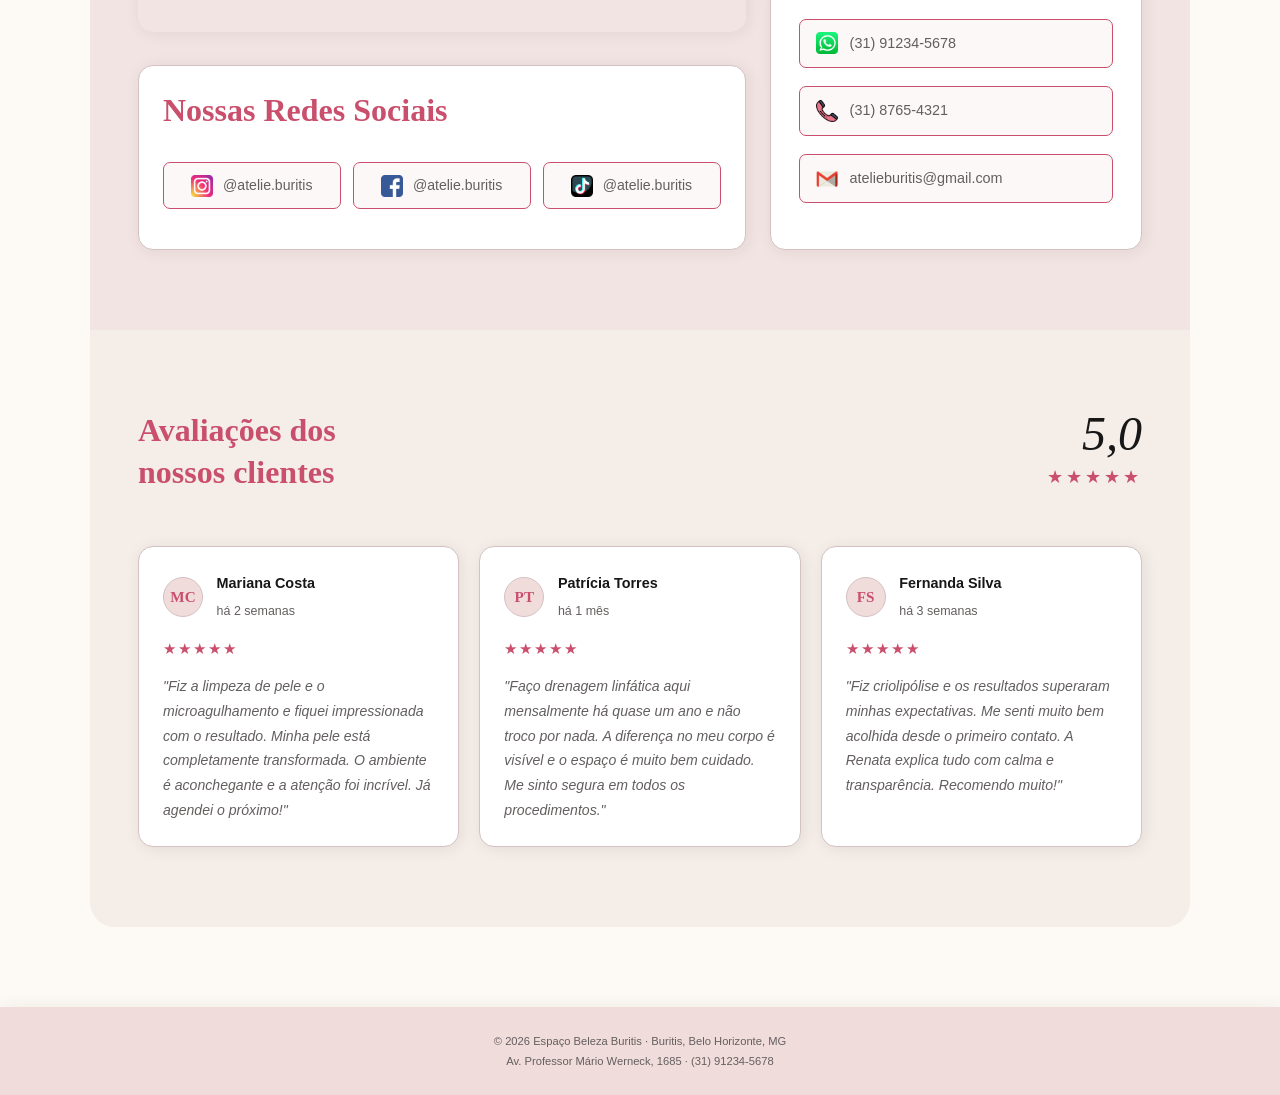
==== commit ce7632dd: "improving responsivity" ====
--- a/index.html
+++ b/index.html
@@ -77,6 +77,7 @@
         <a href="#sec-sobre" id="historia" class="nav-link">Nossa História</a>
         <a href="#sec-procedimentos" class="nav-link">Procedimentos</a>
         <a href="#sec-localizacao" class="nav-link">Onde Estamos</a>
+        <a href="#sec-avaliacoes" id="feedback" class="nav-link">Avaliações</a>
     </nav>
 
     <!-- 1. Hero -->
@@ -92,14 +93,25 @@
     <main>
         <!-- 2. Sobre nós -->
         <section id="sec-sobre">
-            <h2>Sobre Nós</h2>
-            <p>Há mais de 15 anos costurando histórias no coração do Buritis, o Ateliê Buritis nasceu do amor pela costura fina e pelo cuidado com cada detalhe. Atendemos moradores do bairro e de toda a região de Belo Horizonte, devolvendo vida a roupas queridas, ajustando peças especiais e transformando o que parecia sem conserto em algo melhor do que o original. Trabalhamos com dedicação artesanal, prazo honesto e aquele atendimento de bairro que todo mundo merece — onde você é chamado pelo nome e sua roupa é tratada com respeito.</p>
-
-            <!-- Vídeo -->
-            <div style="padding:56.25% 0 0 0;position:relative;"><iframe src="https://player.vimeo.com/video/1191357881?badge=0&amp;autopause=0&amp;player_id=0&amp;app_id=58479&amp;muted=1" frameborder="0" allow="autoplay; fullscreen; picture-in-picture; clipboard-write; encrypted-media; web-share" referrerpolicy="strict-origin-when-cross-origin" style="position:absolute;top:0;left:0;width:100%;height:100%;" title="Espaço Beleza Buritis - Conheça nossa clínica!"></iframe></div><script src="https://player.vimeo.com/api/player.js"></script>
-
-            <!-- Imagens -->
-            
+            <div id="sobre-conteudo">
+
+                <div id="sobre-texto">
+                    <h2>Sobre Nós</h2>
+                    <p>O Espaço Beleza Buritis nasceu do desejo de oferecer tratamentos estéticos de qualidade para as mulheres do nosso bairro. Fundado pela esteticista Renata Souza, o espaço foi construído com dedicação e o compromisso de unir técnica, cuidado e um ambiente verdadeiramente acolhedor. Ao longo dos anos, investimos em equipamentos modernos e atualização constante para entregar resultados reais e seguros. Aqui, cada cliente é atendida com atenção individual — porque beleza e bem-estar merecem ser tratados com carinho.</p>
+                </div>  
+
+                <!-- Imagens -->
+                <div id="sobre-fotos">
+                    <img src="images/geral/imagem1-clinica.webp" alt="Imagem 1 Clínica Espaço Beleza Buritis" width="300" height="260" loading="lazy">
+                    <img src="images/geral/imagem2-clinica.webp" alt="Imagem 1 Clínica Espaço Beleza Buritis" width="300" height="260" loading="lazy">
+                </div>
+            </div>
+
+                <!-- Vídeo -->
+                <div id="sobre-video" style="padding:56.25% 0 0 0;position:relative;">
+                    <iframe src="https://player.vimeo.com/video/1191357881?badge=0&amp;autopause=0&amp;player_id=0&amp;app_id=58479&amp;muted=1" frameborder="0" allow="autoplay; fullscreen; picture-in-picture; clipboard-write; encrypted-media; web-share" referrerpolicy="strict-origin-when-cross-origin" style="position:absolute;top:0;left:0;width:100%;height:100%;" title="Espaço Beleza Buritis - Conheça nossa clínica!"></iframe>
+                </div>
+                <script src="https://player.vimeo.com/api/player.js"></script>  
         </section>
 
         <!-- 3. Procedimentos -->
@@ -191,21 +203,21 @@
         </section>
 
         <!-- 4. Localização + Horários + Contato + Redes Sociais -->
-        <section id="sec-localizacao">
-            <div id="localizacao-grid">
+        <!--bbb<section id="sec-localizacao">
+            <div id="localizacao-grid">bbb-->
 
                 <!-- Coluna Esquerda: Localização + Redes Sociais -->
-                <div id="coluna-esquerda">
+                <!--bbb<div id="coluna-esquerda">bbb-->
 
                     <!-- Localização -->
-                    <div id="endereco">
+                    <!--bbb<div id="endereco">
                         <h2>Endereço</h2>
                             <p>Av. Professor Mário Werneck, 1685 — Buritis, Belo Horizonte.</p>
                             <iframe src="https://www.google.com/maps/embed?pb=!1m18!1m12!1m3!1d15000.049582396745!2d-43.972280600000005!3d-19.965980950000002!2m3!1f0!2f0!3f0!3m2!1i1024!2i768!4f13.1!3m3!1m2!1s0xa697ddc6218b83%3A0xa5b5ebb9c4d6cb64!2sUniBH%20-%20Campus%20Buritis!5e0!3m2!1spt-BR!2sbr!4v1777835594211!5m2!1spt-BR!2sbr" style="border:0;" allowfullscreen loading="lazy" referrerpolicy="no-referrer-when-downgrade" title="Localização do Ateliê Buritis no Google Maps"></iframe>
-                    </div>
+                    </div>bbb-->
 
                     <!-- Redes Sociais -->
-                    <div id="redes">
+                    <!--bbb<div id="redes">
                         <h2>Nossas Redes Sociais</h2>
                         <div id="redes-grid">
                             <a href="https://www.instagram.com/instagram/" class="redes-item" target="_blank" rel="noopener noreferrer">
@@ -224,22 +236,22 @@
                             </a>
                         </div>
                     </div>
-                </div>
+                </div>bbb-->
 
                 <!-- Coluna Direita: Horários + Contato -->
-                <div id="coluna-direita">
+                <!--bbb<div id="coluna-direita">bbb-->
 
                     <!-- Horários -->
-                    <div id="horarios">
+                    <!--bbb<div id="horarios">
                         <h2>Horários de Funcionamento</h2>
                         <h3>Terça a Sexta</h3>
                         <p>8h – 18h</p>
                         <h3>Sábado</h3>
                         <p>8h – 16h</p>
-                    </div>
+                    </div>bbb-->
 
                     <!-- Contato -->
-                    <div id="contato">
+                    <!--bbb<div id="contato">
                         <h2>Fale com a gente</h2>
                         <a href="https://wa.me/5531998119367?text=Olá%2C%20vim%20pelo%20site!" target="_blank" rel="noopener noreferrer" class="contato-item">
                             <img src="images/geral/icone-whatsapp.png" alt="Ícone WhatsApp">
@@ -258,11 +270,115 @@
                     </div>
                 </div>
             </div>
+        </section>bbb-->
+
+        <!-- 4. Localização + Horários + Contato + Redes Sociais -->
+        <section id="sec-localizacao">
+            <div id="localizacao-grid">
+
+                <div id="endereco">
+                    <h2>Endereço</h2>
+                    <p>Av. Professor Mário Werneck, 1685 — Buritis, Belo Horizonte.</p>
+                    <iframe src="https://www.google.com/maps/embed?pb=!1m18!1m12!1m3!1d15000.049582396745!2d-43.972280600000005!3d-19.965980950000002!2m3!1f0!2f0!3f0!3m2!1i1024!2i768!4f13.1!3m3!1m2!1s0xa697ddc6218b83%3A0xa5b5ebb9c4d6cb64!2sUniBH%20-%20Campus%20Buritis!5e0!3m2!1spt-BR!2sbr!4v1777835594211!5m2!1spt-BR!2sbr" style="border:0;" allowfullscreen loading="lazy" referrerpolicy="no-referrer-when-downgrade" title="Localização no Google Maps"></iframe>
+                </div>
+
+                <div id="horarios">
+                    <h2>Horários de Funcionamento</h2>
+                    <h3>Terça a Sexta</h3>
+                    <p>8h – 18h</p>
+                    <h3>Sábado</h3>
+                    <p>8h – 16h</p>
+                </div>
+
+                <div id="contato">
+                    <h2>Fale com a gente</h2>
+                    <a href="https://wa.me/5531998119367?text=Olá%2C%20vim%20pelo%20site!" target="_blank" rel="noopener noreferrer" class="contato-item">
+                        <img src="images/geral/icone-whatsapp.png" alt="Ícone WhatsApp">
+                        <p>(31) 91234-5678</p>
+                    </a>
+                    <button class="contato-item" onclick="copiarTelefone(this)">
+                        <img src="images/geral/icone-telefone-fixo.png" alt="Ícone Telefone Fixo">
+                        <p>(31) 8765-4321</p>
+                    </button>
+                    <a href="mailto:atelieburitis@gmail.com" class="contato-item">
+                        <img src="images/geral/icone-gmail.png" alt="Ícone Gmail">
+                        <p>atelieburitis@gmail.com</p>
+                    </a>
+                </div>
+
+                <div id="redes">
+                    <h2>Nossas Redes Sociais</h2>
+                    <div id="redes-grid">
+                        <a href="https://www.instagram.com/instagram/" class="redes-item" target="_blank" rel="noopener noreferrer">
+                            <img src="images/geral/icone-instagram.png" alt="Ícone Instagram">
+                            <p>@atelie.buritis</p>
+                        </a>
+                        <a href="https://www.facebook.com/facebookBrasil" class="redes-item" target="_blank" rel="noopener noreferrer">
+                            <img src="images/geral/icone-facebook.png" alt="Ícone Facebook">
+                            <p>@atelie.buritis</p>
+                        </a>
+                        <a href="https://www.tiktok.com/@tiktok?lang=pt-BR" class="redes-item" target="_blank" rel="noopener noreferrer">
+                            <img src="images/geral/icone-tiktok.png" alt="Ícone Tiktok">
+                            <p>@atelie.buritis</p>
+                        </a>
+                    </div>
+                </div>
+
+            </div>
         </section>
 
         <!-- 5. Avaliações do Google -->
-        <section id="avaliacoes">
-
+        <section id="sec-avaliacoes">
+            <div id="avaliacoes-box">
+
+                <div id="avaliacoes-header">
+                    <h2>Avaliações dos<br>nossos clientes</h2>
+                    <div id="avaliacoes-nota">
+                        <span id="nota">5,0</span>
+                        <span id="estrelas">★★★★★</span>
+                    </div>
+                </div>
+
+                <div id="avaliacoes-grid">
+
+                    <div class="avaliacao">
+                        <div class="avaliacao-topo">
+                            <div class="avaliacao-avatar">MC</div>
+                            <div class="avaliacao-autor">
+                                <strong>Mariana Costa</strong>
+                                <span>há 2 semanas</span>
+                            </div>
+                        </div>
+                        <p class="avaliacao-estrelas">★★★★★</p>
+                        <p class="avaliacao-texto">"Fiz a limpeza de pele e o microagulhamento e fiquei impressionada com o resultado. Minha pele está completamente transformada. O ambiente é aconchegante e a atenção foi incrível. Já agendei o próximo!"</p>
+                    </div>
+
+                    <div class="avaliacao">
+                        <div class="avaliacao-topo">
+                            <div class="avaliacao-avatar">PT</div>
+                            <div class="avaliacao-autor">
+                                <strong>Patrícia Torres</strong>
+                                <span>há 1 mês</span>
+                            </div>
+                        </div>
+                        <p class="avaliacao-estrelas">★★★★★</p>
+                        <p class="avaliacao-texto">"Faço drenagem linfática aqui mensalmente há quase um ano e não troco por nada. A diferença no meu corpo é visível e o espaço é muito bem cuidado. Me sinto segura em todos os procedimentos."</p>
+                    </div>
+
+                    <div class="avaliacao">
+                        <div class="avaliacao-topo">
+                            <div class="avaliacao-avatar">FS</div>
+                            <div class="avaliacao-autor">
+                                <strong>Fernanda Silva</strong>
+                                <span>há 3 semanas</span>
+                            </div>
+                        </div>
+                        <p class="avaliacao-estrelas">★★★★★</p>
+                        <p class="avaliacao-texto">"Fiz criolipólise e os resultados superaram minhas expectativas. Me senti muito bem acolhida desde o primeiro contato. A Renata explica tudo com calma e transparência. Recomendo muito!"</p>
+                    </div>
+
+                </div>
+            </div>
         </section>
     </main>
 
--- a/css/style.css
+++ b/css/style.css
@@ -31,29 +31,35 @@
         BACKGROUND AND BORDER - COLOR:   
        ------------------------------ */
     
-    /*nav span, h1, h2, header img, iframe video, .preços, .contato-item (border), .redes-item (border)*/
-    --cor-principal: #d4557f;
+    /*nav span, h1, h2, header img, iframe video, .contato-item (border), .redes-item (border)*/
+    --cor-principal: #C94F6C;
 
     /*body*/
-    --cor-fundo-site: #faf7f5;
-
-    /*nav, footer, #sec-localizacao, .contato-item, .rede-item*/
-    --cor-fundo-primario: #f2e9e8;
+    --cor-fundo-site: #fdfaf5;
+
+    /*nav, footer*/
+    --cor-nav-footer: #f1dcdc;
+
+    /*#sec-localizacao*/
+    --cor-fundo-primario: #f2e4e3;
 
     /*#sec-procedimentos, #sec-avaliacoes*/
     --cor-fundo-alternativo: #f4ede8;
 
     /*.procedimento, #horarios, #contato, #redes, .avaliacao*/
-    --cor-fundo-div: #fdfaf5;
-
-    /*.contato-item:hover, .redes-item:hover*/
-    --cor-div-hover: #f2e9e83f;
+    --cor-fundo-div: #fff;
+
+    /*.contato-item, .redes-item:*/
+    --cor-fundo-item: #f2e9e855;
 
     /*.whatsapp*/
     --cor-fundo-whatsapp: #25D366;
 
     /*border (.procedimento, #horarios, #contato, #redes, .avaliacao)*/
-    --cor-borda: #f2c1b6;
+    --cor-borda: #d4c1c1;
+
+    /*.preco*/
+    --cor-preco: #c94a68;
 
     /* ------------------------------ 
         TEXT - COLOR:   
@@ -92,19 +98,22 @@
        ------------------------------ */
 
     /*nav, #sec-procedimentos, #sec-localizacao, #sec-avaliacoes, footer*/
-    --sombra-geral: 0 2px 16px rgba(44, 36, 22, 0.08);
+    --sombra-geral: 2px 2px 16px rgba(44, 36, 22, 0.06);
+
+    /*footer*/
+    --sombra-footer: 2px -2px 16px rgba(44, 36, 22, 0.06);
 
     /*iframe, .procedimento, #redes, #horarios, #contato*/
-    --sombra-conteudo: 0 2px 16px rgba(44, 36, 22, 0.08);
+    --sombra-conteudo: 2px 2px 16px rgba(44, 36, 22, 0.08);
 
     /*.contato-item:hover, .rede-item:hover*/
-    --sombra-hover: 0 2px 10px rgba(139, 111, 71, 0.12);
+    --sombra-hover: 3px 2px 10px rgba(139, 111, 71, 0.12);
 
     /*.whatsapp*/
-    --sombra-whatsapp: 0 4px 20px rgba(13, 212, 86, 0.35);
+    --sombra-whatsapp: 2px 4px 20px rgba(13, 212, 86, 0.35);
 
     /*.whatsapp:hover*/
-    --sombra-whatsapp-hover: 0 6px 24px rgba(37, 211, 102, 0.45);
+    --sombra-whatsapp-hover: 3px 6px 24px rgba(37, 211, 102, 0.45);
 
     /* ------------------------------ 
         RAIO BORDAS:   
@@ -157,12 +166,12 @@
 }
 
 h1, h2, h3 {
+    font-family: var(--fonte-titulo);
     line-height: 1.25;
 }
 
 h1, h2 {
     color: var(--cor-principal);
-    font-family: var(--fonte-titulo);
 }
 
 h1 {
@@ -182,7 +191,6 @@
 
 h3 {
     color: var(--cor-texto-forte);
-    font-family: var(--fonte-texto);
     font-size: 1.2rem;
     font-weight: 500;
     margin-bottom: 0.5rem;
@@ -199,7 +207,7 @@
    BOTÃO WHATSAPP FIXO:   
    ============================== */
 
-.whatsapp-float {
+#whatsapp-float {
     position: fixed;
     bottom: 1.5rem;
     right: 1.5rem;
@@ -218,12 +226,12 @@
     transition: transform 0.2s ease, box-shadow 0.2s ease;
 }
  
-.whatsapp-float:hover {
+#whatsapp-float:hover {
     transform: translateY(-2px);
     box-shadow: var(--sombra-whatsapp-hover)
 }
  
-.whatsapp-float img {
+#whatsapp-float img {
     width: 24px;
     height: 24px;
 }
@@ -242,9 +250,9 @@
     align-items: center;
     gap: 2rem;
     padding: 0rem 3rem;
-    background-color: var(--cor-fundo-primario);
+    background-color: var(--cor-nav-footer);
     backdrop-filter: blur(8px);
-    border-bottom: 1px solid var(--cor-texto-suave);
+    box-shadow: var(--sombra-geral);
 }
 
 nav a {
@@ -288,9 +296,6 @@
     justify-content: center;
     text-align: center;
     padding: 6rem 2rem 1rem 3rem;
-    background-image:
-        radial-gradient(ellipse at 20% 50%, rgba(139, 111, 71, 0.25) 0%, transparent 60%),
-        radial-gradient(ellipse at 80% 20%, rgba(139, 111, 71, 0.15) 0%, transparent 50%); 
     position: relative;
     overflow: hidden;
 }
@@ -361,22 +366,47 @@
 #sec-sobre {
     display: flex;
     flex-direction: column;
-    gap: 2rem;
+    gap: 2.5rem;
     max-width: 860px;
     margin: 0 auto;
     padding-top: 20px;
 }
 
-#sec-sobre p {
+#sobre-conteudo {
+    display: grid;
+    grid-template-columns: 1fr 1fr;
+    gap: 2rem;
+    align-items: start;
+}
+
+#sobre-texto h2 {
+    margin-bottom: 1rem;
+}
+
+#sobre-texto p {
     font-size: 1.05rem;
     line-height: 1.85;
 }
 
-#sec-sobre img {
-
-}
-
-#sobre iframe {
+#sobre-fotos {
+    display: flex;
+    flex-direction: column;
+    gap: 1rem;
+}
+
+#sobre-fotos img {
+    width: 100%;
+    height: 200px;
+    object-fit: cover;
+    border-radius: var(--raio-borda-m);
+    box-shadow: var(--sombra-conteudo);
+}
+
+#sobre-video {
+    width: 100%;
+}
+
+#sobre-video iframe {
     width: 100%;
     aspect-ratio: 16 / 9;
     border: none;
@@ -388,7 +418,6 @@
 /* =============================================
    PROCEDIMENTOS:
    ============================================= */
-
    
 #sec-procedimentos {
     max-width: 1100px;
@@ -425,7 +454,7 @@
  
 .procedimento img {
     width: 100%;
-    height: 400px;
+    height: 300px;
     object-fit: cover;
 }
  
@@ -438,7 +467,8 @@
 }
 
 .procedimento .preco {
-    color: var(--cor-principal);
+    color: var(--cor-preco);
+    font-weight: 700;
     text-align: right;
 }
 
@@ -450,9 +480,10 @@
     background-color: var(--cor-fundo-primario);
     padding: 5rem 3rem;
     max-width: 1100px;
-    margin: 0 auto 80px auto;
-}
-
+    margin: 0 auto;
+}
+
+/*bbb
 #localizacao-grid {
     max-width: 1100px;
     margin: 0 auto;
@@ -460,7 +491,25 @@
     grid-template-columns: 62fr 38fr;
     gap: 1.5rem;
     align-items: stretch;
-}
+}*/
+
+#localizacao-grid {
+    max-width: 1100px;
+    margin: 0 auto;
+    display: grid;
+    grid-template-columns: 62fr 38fr;
+    gap: 1.5rem;
+    grid-template-areas:
+        "endereco horarios"
+        "endereco contato"
+        "redes    contato";
+    align-items: start;
+}
+
+#endereco { grid-area: endereco; }
+#horarios { grid-area: horarios; }
+#contato  { grid-area: contato; flex: 1; }
+#redes    { grid-area: redes; }
 
 /* -------------------------------------- 
    COLUNA ESQUERDA: Localização + Redes   
@@ -497,7 +546,7 @@
 }
 
 #redes h2 {
-    margin-bottom: 1rem;
+    margin-bottom: 2rem;
 }
 
 #redes-grid {
@@ -506,7 +555,7 @@
     gap: 0.75rem;
 }
 
-#redes-item {
+.redes-item {
     display: flex;
     align-items: center;
     justify-content: center;
@@ -516,32 +565,32 @@
     padding: 0.65rem 0.7rem;
     border-radius: var(--raio-borda-p);
     border: 1px solid var(--cor-principal);
-    background-color: var(--cor-fundo-primario);
+    background-color: var(--cor-fundo-item);
     transition: border-color 0.2s, box-shadow 0.2s, transform 0.2s;
 }
  
-#redes-item:hover {
+.redes-item:hover {
     background-color: transparent;
     border-color: var(--cor-principal);
     box-shadow: var(--sombra-hover);
     transform: scale(1.02);
 }
  
-#redes-item img {
+.redes-item img {
     width: 22px;
     height: 22px;
     flex-shrink: 0;
 }
  
-#redes-item p {
+.redes-item p {
     margin: 0;
     color: var(--cor-texto-suave);
     font-size: 0.88rem;
     transition: transform 0.2s;
 }
 
-#redes-item p:active {
-    color: var(--cor-texto-forte);
+.redes-item p:hover {
+    color: var(--cor-active);
 }
 
 /* -------------------------------------- 
@@ -568,6 +617,7 @@
  
 #horarios h3 {
     color: var(--cor-texto-suave);
+    font-family: var(--fonte-texto);
     font-size: 0.8rem;
     text-transform: uppercase;
     letter-spacing: 0.1em;
@@ -606,7 +656,7 @@
     padding: 0.7rem 1rem;
     border-radius: var(--raio-borda-p);
     border: 1px solid var(--cor-principal);
-    background-color: var(--cor-fundo-primario);
+    background-color: var(--cor-fundo-item);
     transition: border-color 0.2s, box-shadow 0.2s, transform 0.2s;
 }
  
@@ -630,8 +680,8 @@
     transition: transform 0.2s;
 }
 
-.contato-item p:active {
-    color: var(--cor-texto-forte);
+.contato-item p:hover {
+    color: var(--cor-active);
 }
 
 button.contato-item {
@@ -642,15 +692,16 @@
     width: 100%;
     cursor: pointer;
     padding: 0.7rem 1rem;
-    border-radius: var(--raio);
+    border-radius: var(--raio-borda-p);
     border: 1px solid var(--cor-principal);
-    background-color: var(--cor-fundo-primario);
+    background-color: var(--cor-fundo-item);
     transition: border-color 0.2s, box-shadow 0.2s, transform 0.2s;
     box-sizing: border-box;
 }
 
 button.contato-item:hover {
-    border-color: transparent;
+    background-color: transparent;
+    border: 1px solid var(--cor-principal);
     box-shadow: var(--sombra-hover);
     transform: scale(1.02);
 }
@@ -663,20 +714,131 @@
    AVALIACOES:
    ============================================= */
 
-
+#sec-avaliacoes {
+    max-width: 1100px;
+    margin: 0px auto 80px auto;
+    border-radius: var(--raio-borda-g-bottom);
+    background-color: var(--cor-fundo-alternativo);
+}
+
+#avaliacoes-box {
+    display: flex;
+    flex-direction: column;
+    gap: 2.5rem;
+}
+
+#avaliacoes-header {
+    display: flex;
+    justify-content: space-between;
+    align-items: flex-start;
+}
+
+#avaliacoes-header h2 {
+    line-height: 1.3;
+}
+
+#avaliacoes-nota {
+    display: flex;
+    flex-direction: column;
+    align-items: flex-end;
+    gap: 4px;
+}
+
+#nota {
+    font-family: var(--fonte-titulo);
+    font-size: 3rem;
+    font-weight: 300;
+    color: var(--cor-texto-forte);
+    line-height: 1;
+    font-style: italic;
+}
+
+#estrelas {
+    color: var(--cor-principal);
+    font-size: 1.1rem;
+    letter-spacing: 3px;
+}
+
+#avaliacoes-grid {
+    display: grid;
+    grid-template-columns: repeat(3, 1fr);
+    gap: 1.25rem;
+}
+
+.avaliacao {
+    background-color: var(--cor-fundo-div);
+    border: 1px solid var(--cor-borda);
+    border-radius: var(--raio-borda-m);
+    padding: 1.5rem;
+    box-shadow: var(--sombra-conteudo);
+    display: flex;
+    flex-direction: column;
+    gap: 0.75rem;
+}
+
+.avaliacao-topo {
+    display: flex;
+    align-items: center;
+    gap: 0.85rem;
+}
+
+.avaliacao-avatar {
+    width: 40px;
+    height: 40px;
+    border-radius: 50%;
+    background-color: var(--cor-nav-footer);
+    border: 1px solid var(--cor-borda);
+    display: flex;
+    align-items: center;
+    justify-content: center;
+    font-family: var(--fonte-titulo);
+    font-size: 0.95rem;
+    font-weight: 600;
+    color: var(--cor-principal);
+    flex-shrink: 0;
+}
+
+.avaliacao-autor strong {
+    display: block;
+    font-family: var(--fonte-texto);
+    font-size: 0.9rem;
+    font-weight: 600;
+    color: var(--cor-texto-forte);
+}
+
+.avaliacao-autor span {
+    font-size: 0.78rem;
+    color: var(--cor-texto-suave);
+}
+
+.avaliacao-estrelas {
+    color: var(--cor-principal);
+    font-size: 0.95rem;
+    letter-spacing: 2px;
+    margin: 0;
+}
+
+.avaliacao-texto {
+    font-size: 0.88rem;
+    line-height: 1.75;
+    font-style: italic;
+    color: var(--cor-texto-suave);
+    margin: 0;
+}
 
 /* =============================================
    FOOTER:
    ============================================= */
 
 footer {
-    background-color: var(--cor-fundo-primario);
+    max-height: 200px;
+    background-color: var(--cor-nav-footer);
     color: var(--cor-texto-suave);
     text-align: center;
-    padding: 2.5rem 2rem;
-    font-size: 0.875rem;
+    padding: 1.5rem 1rem;
+    font-size: 0.7rem;
     line-height: 1.8;
-    border-top: 1px solid var(--cor-texto-suave);
+    box-shadow: var(--sombra-footer);
 }
  
 footer p {
@@ -690,32 +852,57 @@
 @media (max-width: 768px) {
     nav {
         justify-content: center;
-        padding: 0.8rem 1.25rem;
-        gap: 1rem;
+        padding: 0.3rem 0.05rem;
+        gap: 0.8rem;
         overflow-x: auto;
     }
  
+    nav a, nav span {
+        font-size: 0.9rem;
+        white-space: nowrap;
+        padding: 0.6rem 0.3rem;
+    }
+
+    nav span {
+        margin-left: 0px;
+    }
+
     .nav-link {
-        font-size: 0.8rem;
-        white-space: nowrap;
+        margin: auto 0.05rem;
     }
 
     h1 {
-        margin-top: 1.75rem;
-
-    }
-
-    #header-whatsapp {
+        margin-top: 1.5rem;
+
+    }
+
+    #whatsapp-header {
         display: none;
     }
 
     #historia {
         display: none;
     }
+
+    #feedback {
+        display: none;
+    }
  
     section {
         padding: 3.5rem 1.25rem;
     }
+
+    #sobre-conteudo {
+        grid-template-columns: 1fr;
+    }
+
+    #sobre-fotos {
+        flex-direction: row;
+    }
+
+    #sobre-fotos img {
+        height: 160px;
+    }
  
     #procedimentos-grid {
         grid-template-columns: 1fr;
@@ -727,10 +914,16 @@
  
     #localizacao-grid {
         grid-template-columns: 1fr;
-        max-width: 480px;
+        max-width: 100%;
         margin: 0 auto; 
-    }
-
+        grid-template-areas:
+        "endereco"
+        "horarios"
+        "contato"
+        "redes";
+    }
+
+    /*bbb
     #coluna-esquerda, #coluna-direita {
         display: contents;
     }
@@ -749,10 +942,11 @@
 
     #redes {
         order: 4;
-    }
+    }*/
  
     #endereco iframe {
         height: 260px;
+        max-width: 100%;
     }
 
     #redes-grid {
@@ -763,6 +957,21 @@
         flex-direction: column;
         gap: 2.5rem;
     }
+
+    #avaliacoes-grid {
+        grid-template-columns: 1fr;
+    }
+
+    #avaliacoes-header {
+        flex-direction: row;
+        align-items: flex-end;
+        gap: 1rem;
+    }
+
+    #avaliacoes-nota {
+        align-items: flex-end;
+        flex-shrink: 0;
+    }
 }
 
 @media (max-width: 420px) {
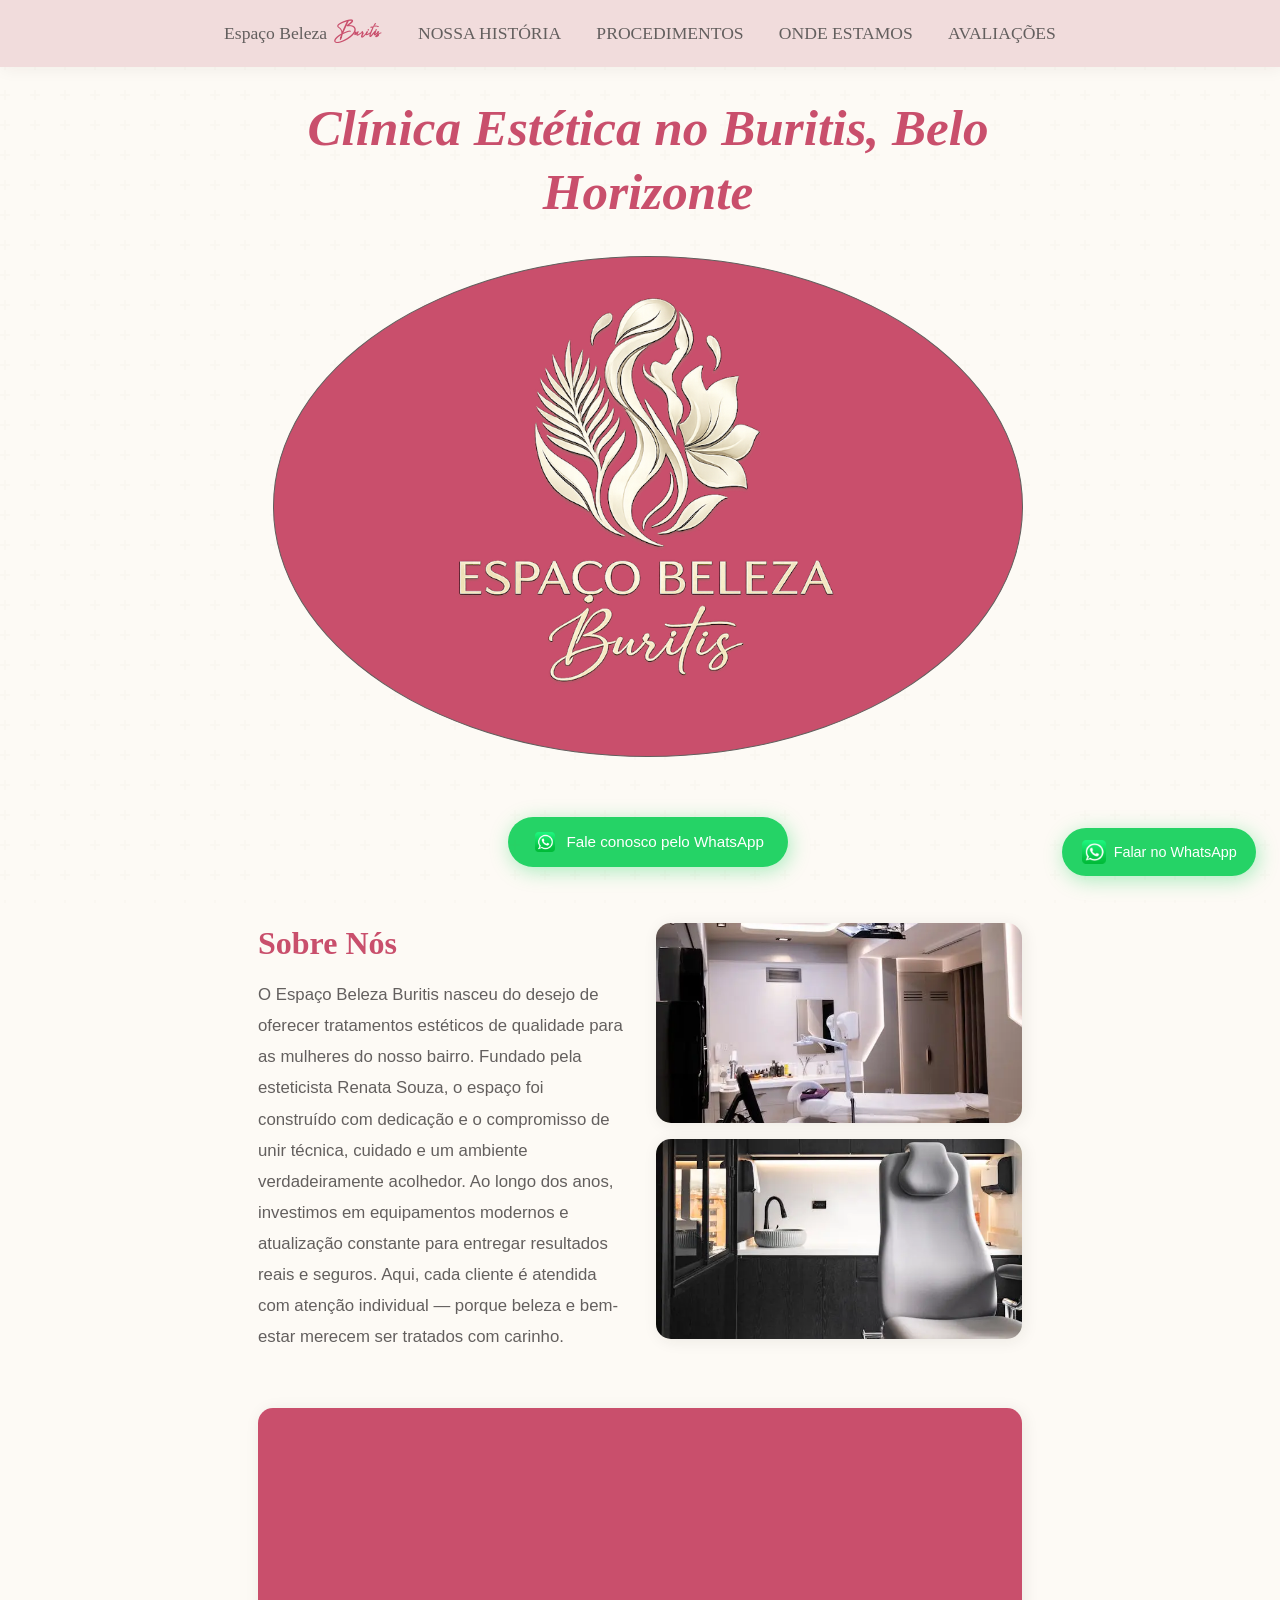
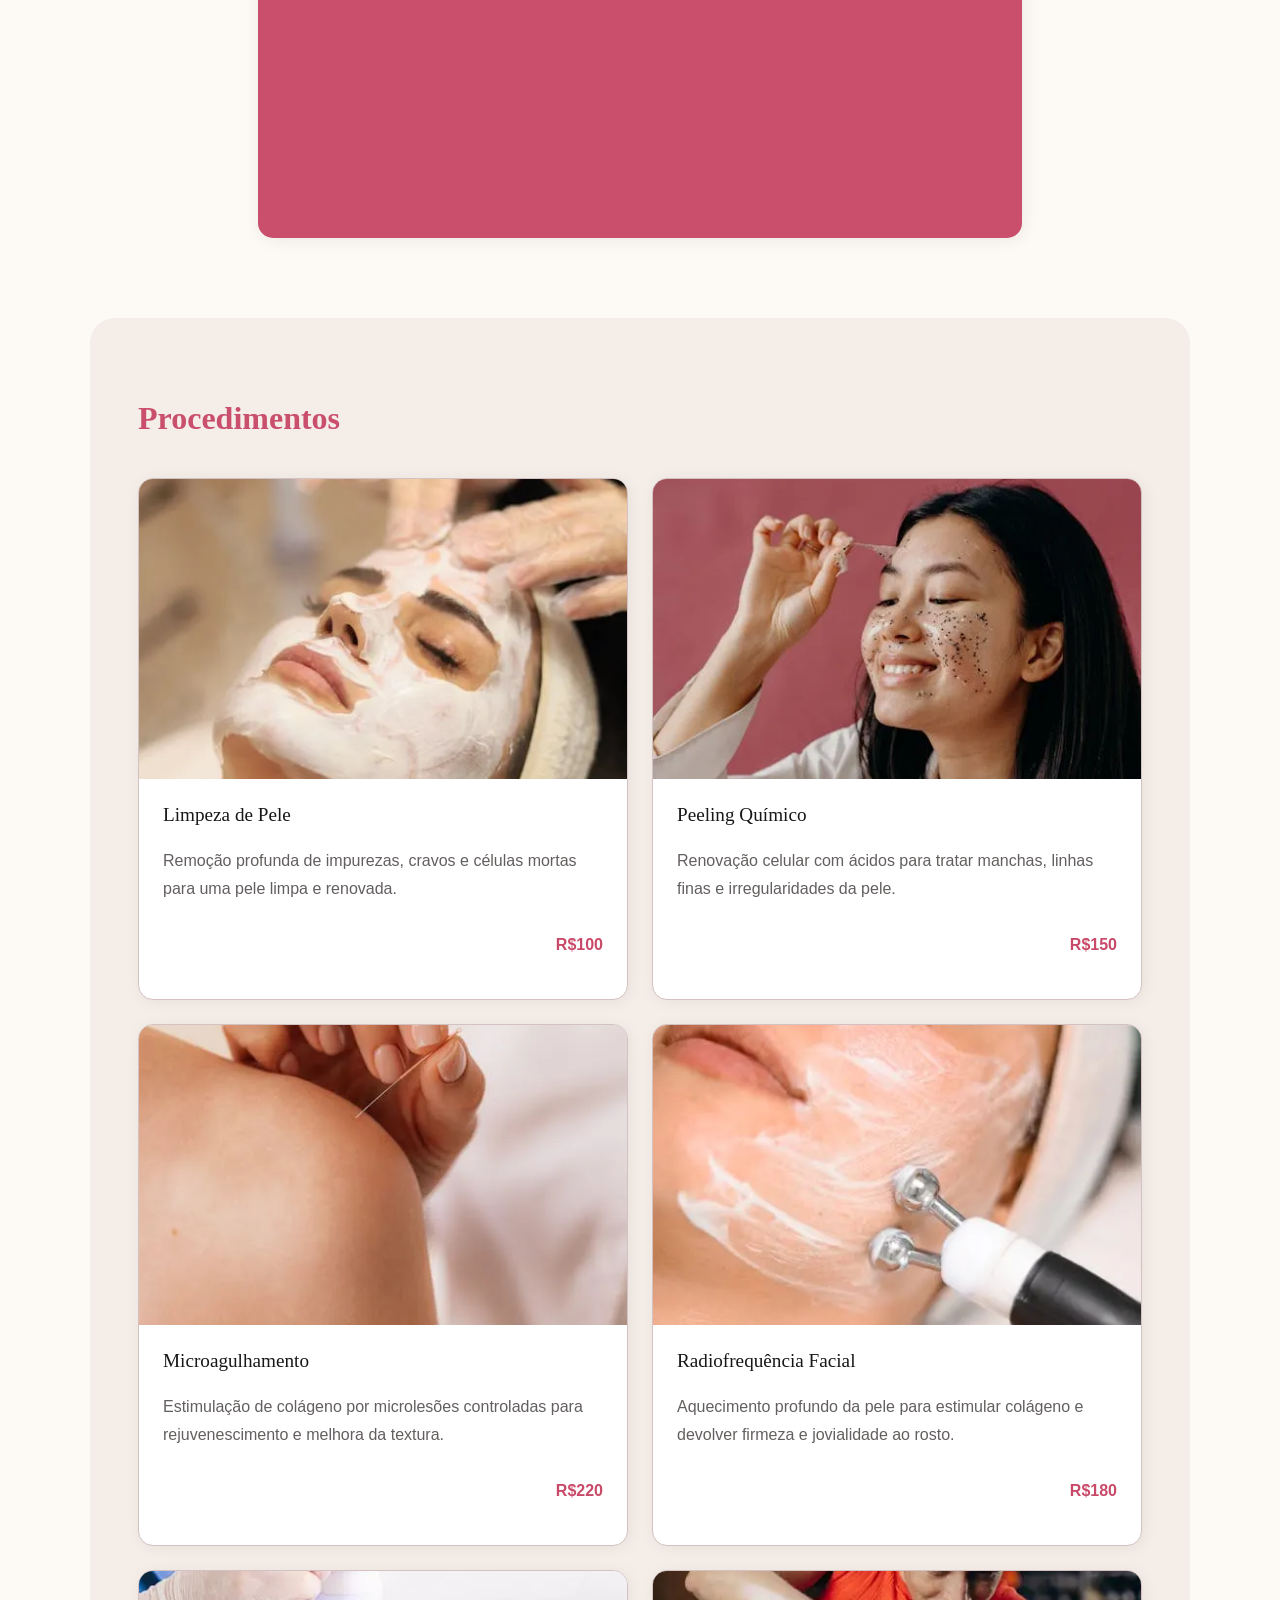
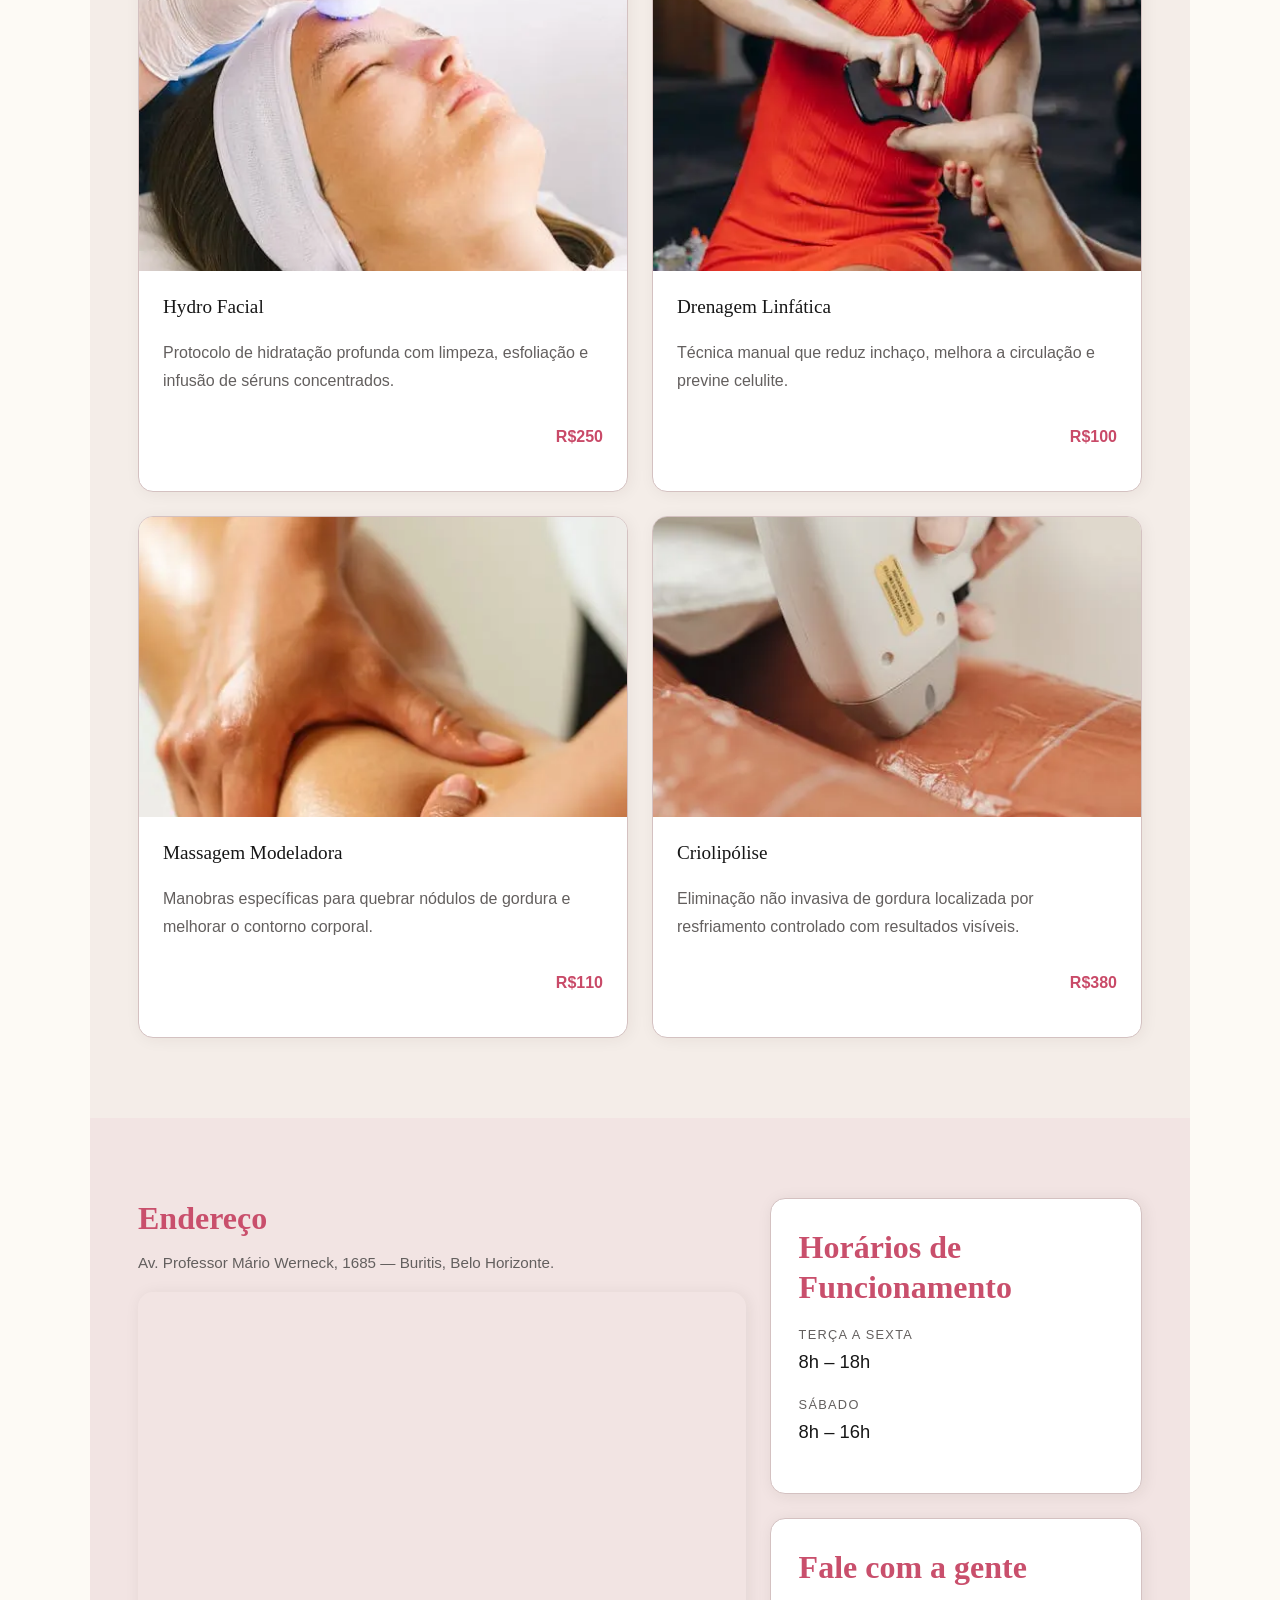
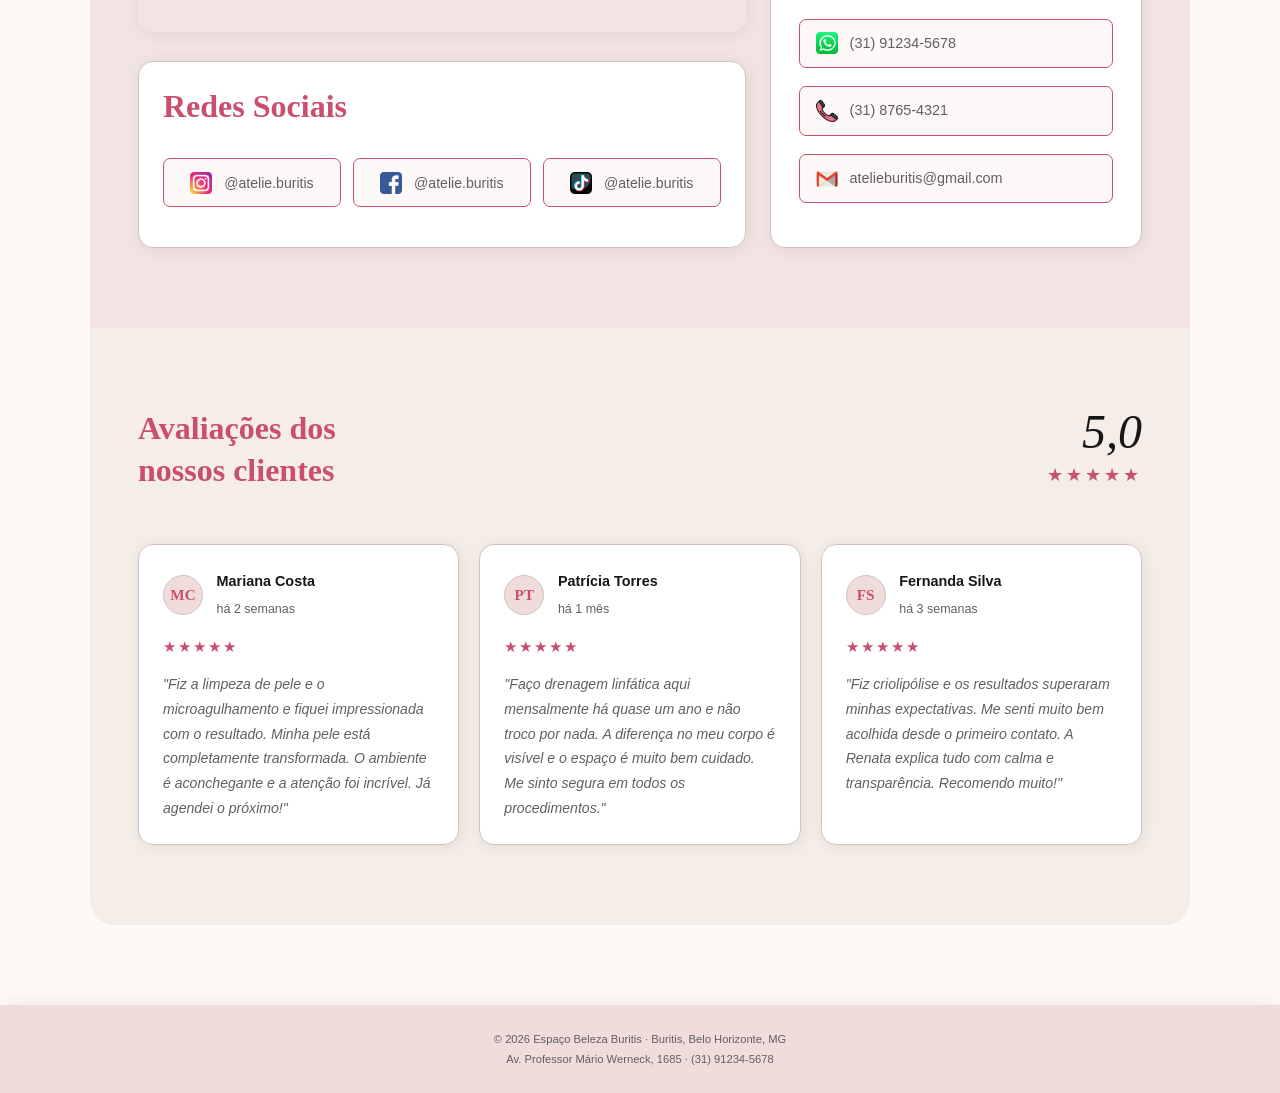
==== commit 5de29b38: "end of website" ====
--- a/index.html
+++ b/index.html
@@ -203,76 +203,6 @@
         </section>
 
         <!-- 4. Localização + Horários + Contato + Redes Sociais -->
-        <!--bbb<section id="sec-localizacao">
-            <div id="localizacao-grid">bbb-->
-
-                <!-- Coluna Esquerda: Localização + Redes Sociais -->
-                <!--bbb<div id="coluna-esquerda">bbb-->
-
-                    <!-- Localização -->
-                    <!--bbb<div id="endereco">
-                        <h2>Endereço</h2>
-                            <p>Av. Professor Mário Werneck, 1685 — Buritis, Belo Horizonte.</p>
-                            <iframe src="https://www.google.com/maps/embed?pb=!1m18!1m12!1m3!1d15000.049582396745!2d-43.972280600000005!3d-19.965980950000002!2m3!1f0!2f0!3f0!3m2!1i1024!2i768!4f13.1!3m3!1m2!1s0xa697ddc6218b83%3A0xa5b5ebb9c4d6cb64!2sUniBH%20-%20Campus%20Buritis!5e0!3m2!1spt-BR!2sbr!4v1777835594211!5m2!1spt-BR!2sbr" style="border:0;" allowfullscreen loading="lazy" referrerpolicy="no-referrer-when-downgrade" title="Localização do Ateliê Buritis no Google Maps"></iframe>
-                    </div>bbb-->
-
-                    <!-- Redes Sociais -->
-                    <!--bbb<div id="redes">
-                        <h2>Nossas Redes Sociais</h2>
-                        <div id="redes-grid">
-                            <a href="https://www.instagram.com/instagram/" class="redes-item" target="_blank" rel="noopener noreferrer">
-                                <img src="images/geral/icone-instagram.png" alt="Ícone Instagram">
-                                <p>@atelie.buritis</p>
-                            </a>
-
-                            <a href="https://www.facebook.com/facebookBrasil" class="redes-item" target="_blank" rel="noopener noreferrer">
-                                <img src="images/geral/icone-facebook.png" alt="Ícone Facebook">
-                                <p>@atelie.buritis</p>
-                            </a>
-
-                            <a href="https://www.tiktok.com/@tiktok?lang=pt-BR" class="redes-item" target="_blank" rel="noopener noreferrer">
-                                <img src="images/geral/icone-tiktok.png" alt="Ícone Tiktok">
-                                <p>@atelie.buritis</p>
-                            </a>
-                        </div>
-                    </div>
-                </div>bbb-->
-
-                <!-- Coluna Direita: Horários + Contato -->
-                <!--bbb<div id="coluna-direita">bbb-->
-
-                    <!-- Horários -->
-                    <!--bbb<div id="horarios">
-                        <h2>Horários de Funcionamento</h2>
-                        <h3>Terça a Sexta</h3>
-                        <p>8h – 18h</p>
-                        <h3>Sábado</h3>
-                        <p>8h – 16h</p>
-                    </div>bbb-->
-
-                    <!-- Contato -->
-                    <!--bbb<div id="contato">
-                        <h2>Fale com a gente</h2>
-                        <a href="https://wa.me/5531998119367?text=Olá%2C%20vim%20pelo%20site!" target="_blank" rel="noopener noreferrer" class="contato-item">
-                            <img src="images/geral/icone-whatsapp.png" alt="Ícone WhatsApp">
-                            <p>(31) 91234-5678</p>
-                        </a>
-
-                        <button class="contato-item" onclick="copiarTelefone(this)">
-                            <img src="images/geral/icone-telefone-fixo.png" alt="Ícone Telefone Fixo">
-                            <p>(31) 8765-4321</p>
-                        </button>
-
-                        <a href="mailto:atelieburitis@gmail.com" class="contato-item">
-                            <img src="images/geral/icone-gmail.png" alt="Ícone Gmail">
-                            <p>atelieburitis@gmail.com</p>
-                        </a>
-                    </div>
-                </div>
-            </div>
-        </section>bbb-->
-
-        <!-- 4. Localização + Horários + Contato + Redes Sociais -->
         <section id="sec-localizacao">
             <div id="localizacao-grid">
 
@@ -307,7 +237,7 @@
                 </div>
 
                 <div id="redes">
-                    <h2>Nossas Redes Sociais</h2>
+                    <h2>Redes Sociais</h2>
                     <div id="redes-grid">
                         <a href="https://www.instagram.com/instagram/" class="redes-item" target="_blank" rel="noopener noreferrer">
                             <img src="images/geral/icone-instagram.png" alt="Ícone Instagram">
@@ -387,5 +317,7 @@
         <p>© 2026 Espaço Beleza Buritis · Buritis, Belo Horizonte, MG</p>
         <p>Av. Professor Mário Werneck, 1685 · (31) 91234-5678</p>
     </footer>
+
+    <script src="js/main.js"></script>
 </body>
 </html>
--- a/css/style.css
+++ b/css/style.css
@@ -152,6 +152,7 @@
     font-family: var(--fonte-texto);
     font-size: 1rem;
     line-height: 1.75;
+    overflow-x: hidden;
 }
 
 img {
@@ -248,6 +249,7 @@
     z-index: 900;
     display: flex;
     align-items: center;
+    justify-content: center;
     gap: 2rem;
     padding: 0rem 3rem;
     background-color: var(--cor-nav-footer);
@@ -483,16 +485,6 @@
     margin: 0 auto;
 }
 
-/*bbb
-#localizacao-grid {
-    max-width: 1100px;
-    margin: 0 auto;
-    display: grid;
-    grid-template-columns: 62fr 38fr;
-    gap: 1.5rem;
-    align-items: stretch;
-}*/
-
 #localizacao-grid {
     max-width: 1100px;
     margin: 0 auto;
@@ -560,9 +552,9 @@
     align-items: center;
     justify-content: center;
     flex: 1;
-    gap: 0.6rem;
+    gap: 0.75rem;
     margin-bottom: 1rem;
-    padding: 0.65rem 0.7rem;
+    padding: 0.7rem 1rem;
     border-radius: var(--raio-borda-p);
     border: 1px solid var(--cor-principal);
     background-color: var(--cor-fundo-item);
@@ -652,7 +644,7 @@
     display: flex;
     align-items: center;
     gap: 0.75rem;
-    margin-bottom: 18px;
+    margin-bottom: 1rem;
     padding: 0.7rem 1rem;
     border-radius: var(--raio-borda-p);
     border: 1px solid var(--cor-principal);
@@ -849,9 +841,60 @@
    RESPONSIVIDADE:
    ============================================= */
 
+@media (max-width: 968px) {
+    #historia {
+        display: none;
+    }
+} 
+
+@media (min-width: 921px) {
+    #redes-grid {
+        flex-direction: row;
+    }
+}
+
+@media (max-width: 780px) {   
+    #feedback {
+        display: none;
+    }
+}
+
+@media (max-width: 920px) {
+    #redes-grid {
+        flex-direction: column;
+        gap: 0.05rem;
+    }
+}
+
+@media (min-width: 625px) and  (max-width: 920px) {
+    .redes-item {
+        justify-content: flex-start;
+    }
+
+    #procedimentos-grid {
+        grid-template-columns: repeat(2, 1fr);
+    }
+
+    #localizacao-grid {
+        grid-template-columns: 1fr 1fr;
+        grid-template-areas:
+            "endereco horarios"
+            "contato  redes";
+        align-items: stretch;
+    }
+
+    #endereco iframe {
+        height: 180px
+    }
+
+    .contato-item,
+    .redes-item {
+        min-height: 50px;
+    }
+}
+
 @media (max-width: 768px) {
     nav {
-        justify-content: center;
         padding: 0.3rem 0.05rem;
         gap: 0.8rem;
         overflow-x: auto;
@@ -883,10 +926,6 @@
     #historia {
         display: none;
     }
-
-    #feedback {
-        display: none;
-    }
  
     section {
         padding: 3.5rem 1.25rem;
@@ -903,15 +942,41 @@
     #sobre-fotos img {
         height: 160px;
     }
- 
+
+    #redes {
+        padding: 1.75rem;
+    }
+
+    #redes-item {
+        align-items: left;
+    }
+
+    #avaliacoes-grid {
+        grid-template-columns: 1fr;
+    }
+
+    #avaliacoes-header {
+        flex-direction: row;
+        align-items: flex-end;
+        gap: 1rem;
+    }
+
+    #avaliacoes-nota {
+        align-items: flex-end;
+        flex-shrink: 0;
+    }
+}
+
+@media (max-width: 624px) {
     #procedimentos-grid {
         grid-template-columns: 1fr;
     }
 
-    #localizacao {
+    #sec-localizacao {
         padding: 3.5rem 1.25rem;
-    }
- 
+        overflow: hidden;
+    }
+
     #localizacao-grid {
         grid-template-columns: 1fr;
         max-width: 100%;
@@ -923,59 +988,21 @@
         "redes";
     }
 
-    /*bbb
-    #coluna-esquerda, #coluna-direita {
-        display: contents;
-    }
-
-    #endereco {
-        order: 1;
-    }
-
-    #horarios {
-        order: 2;
-    }
-
-    #contato {
-        order: 3;
-    }
-
-    #redes {
-        order: 4;
-    }*/
- 
+    #endereco, #horarios, #contato, #redes {
+        width: 100%;
+        max-width: 100%;
+        box-sizing: border-box;
+    }
+
     #endereco iframe {
+        width: 100%;
+        max-width: 100%;
         height: 260px;
-        max-width: 100%;
-    }
-
-    #redes-grid {
-        flex-direction: row;
-    }
- 
-    #contato-box {
-        flex-direction: column;
-        gap: 2.5rem;
-    }
-
-    #avaliacoes-grid {
-        grid-template-columns: 1fr;
-    }
-
-    #avaliacoes-header {
-        flex-direction: row;
-        align-items: flex-end;
-        gap: 1rem;
-    }
-
-    #avaliacoes-nota {
-        align-items: flex-end;
-        flex-shrink: 0;
-    }
-}
-
-@media (max-width: 420px) {
-    #redes-grid {
-        grid-template-columns: 1fr;
+    }
+}
+
+@media (max-width: 460px) {
+    nav a:first-child {
+        display: none;
     }
 }
